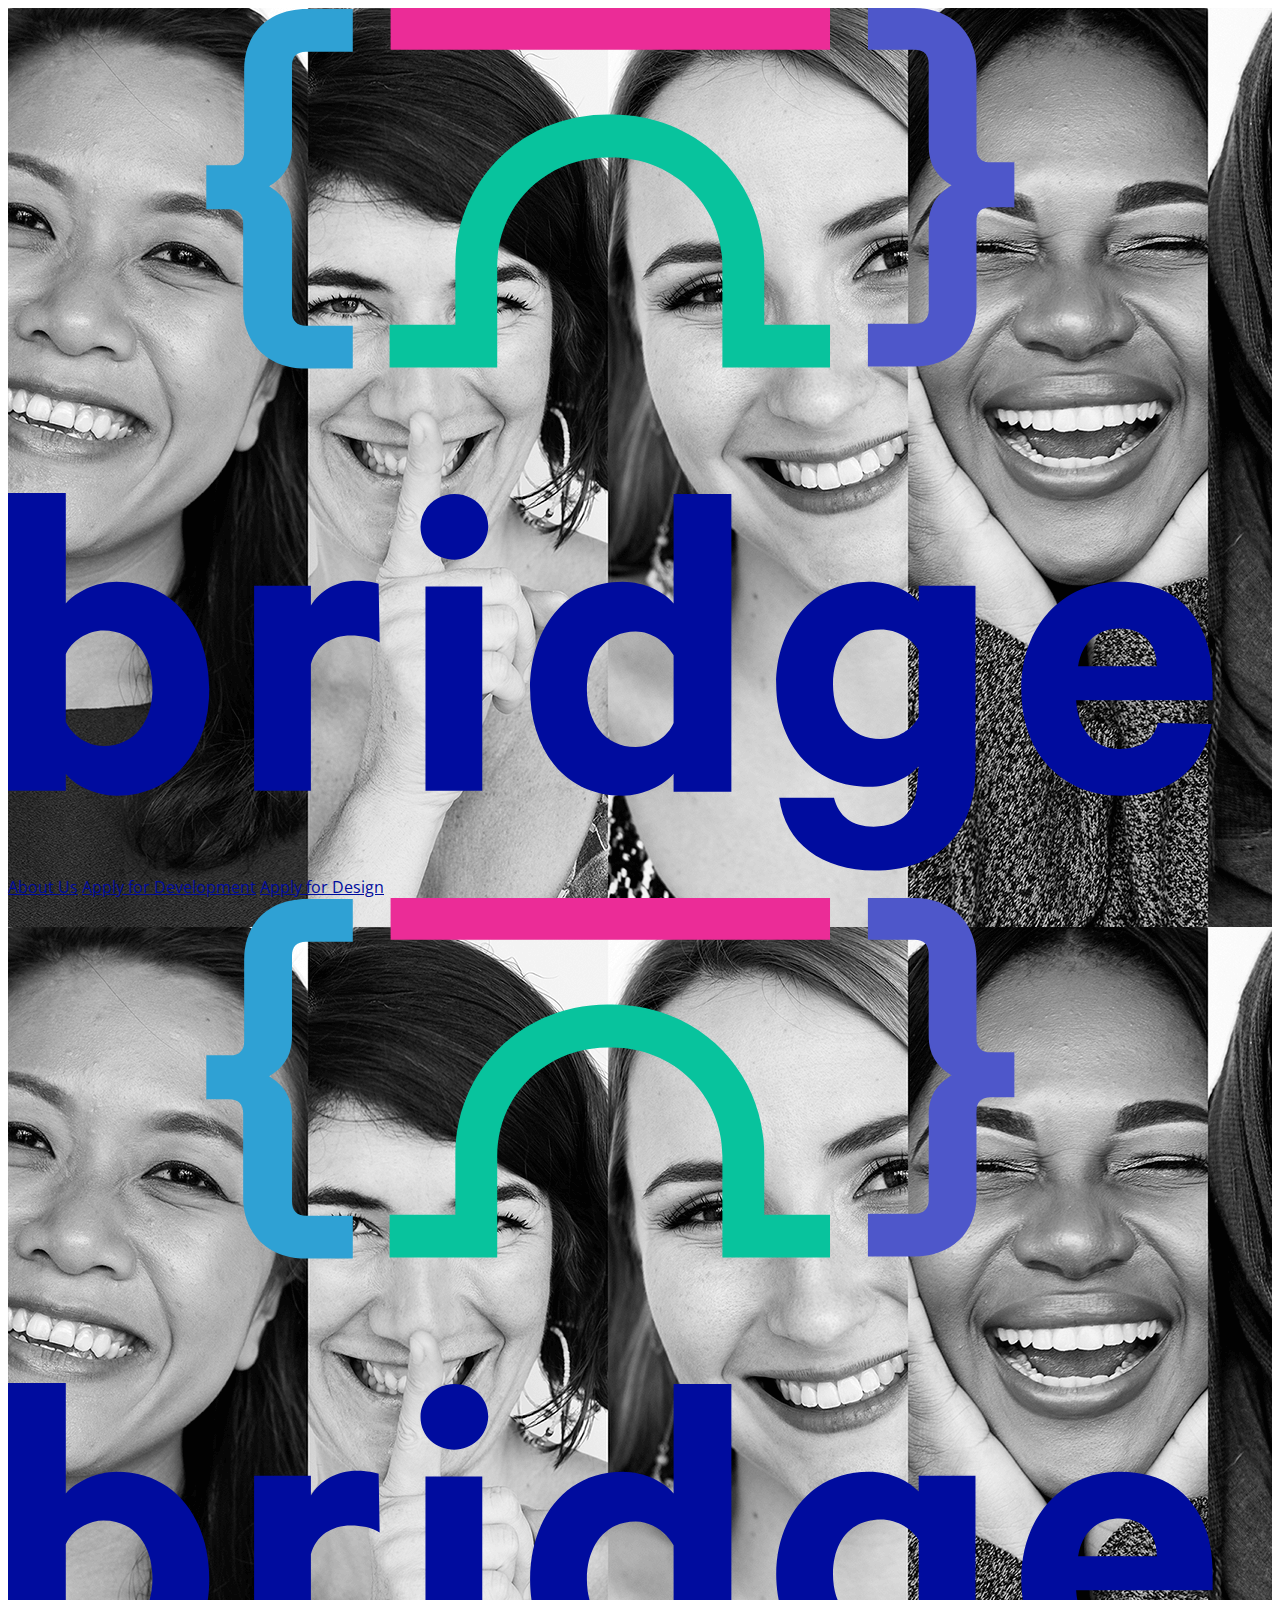
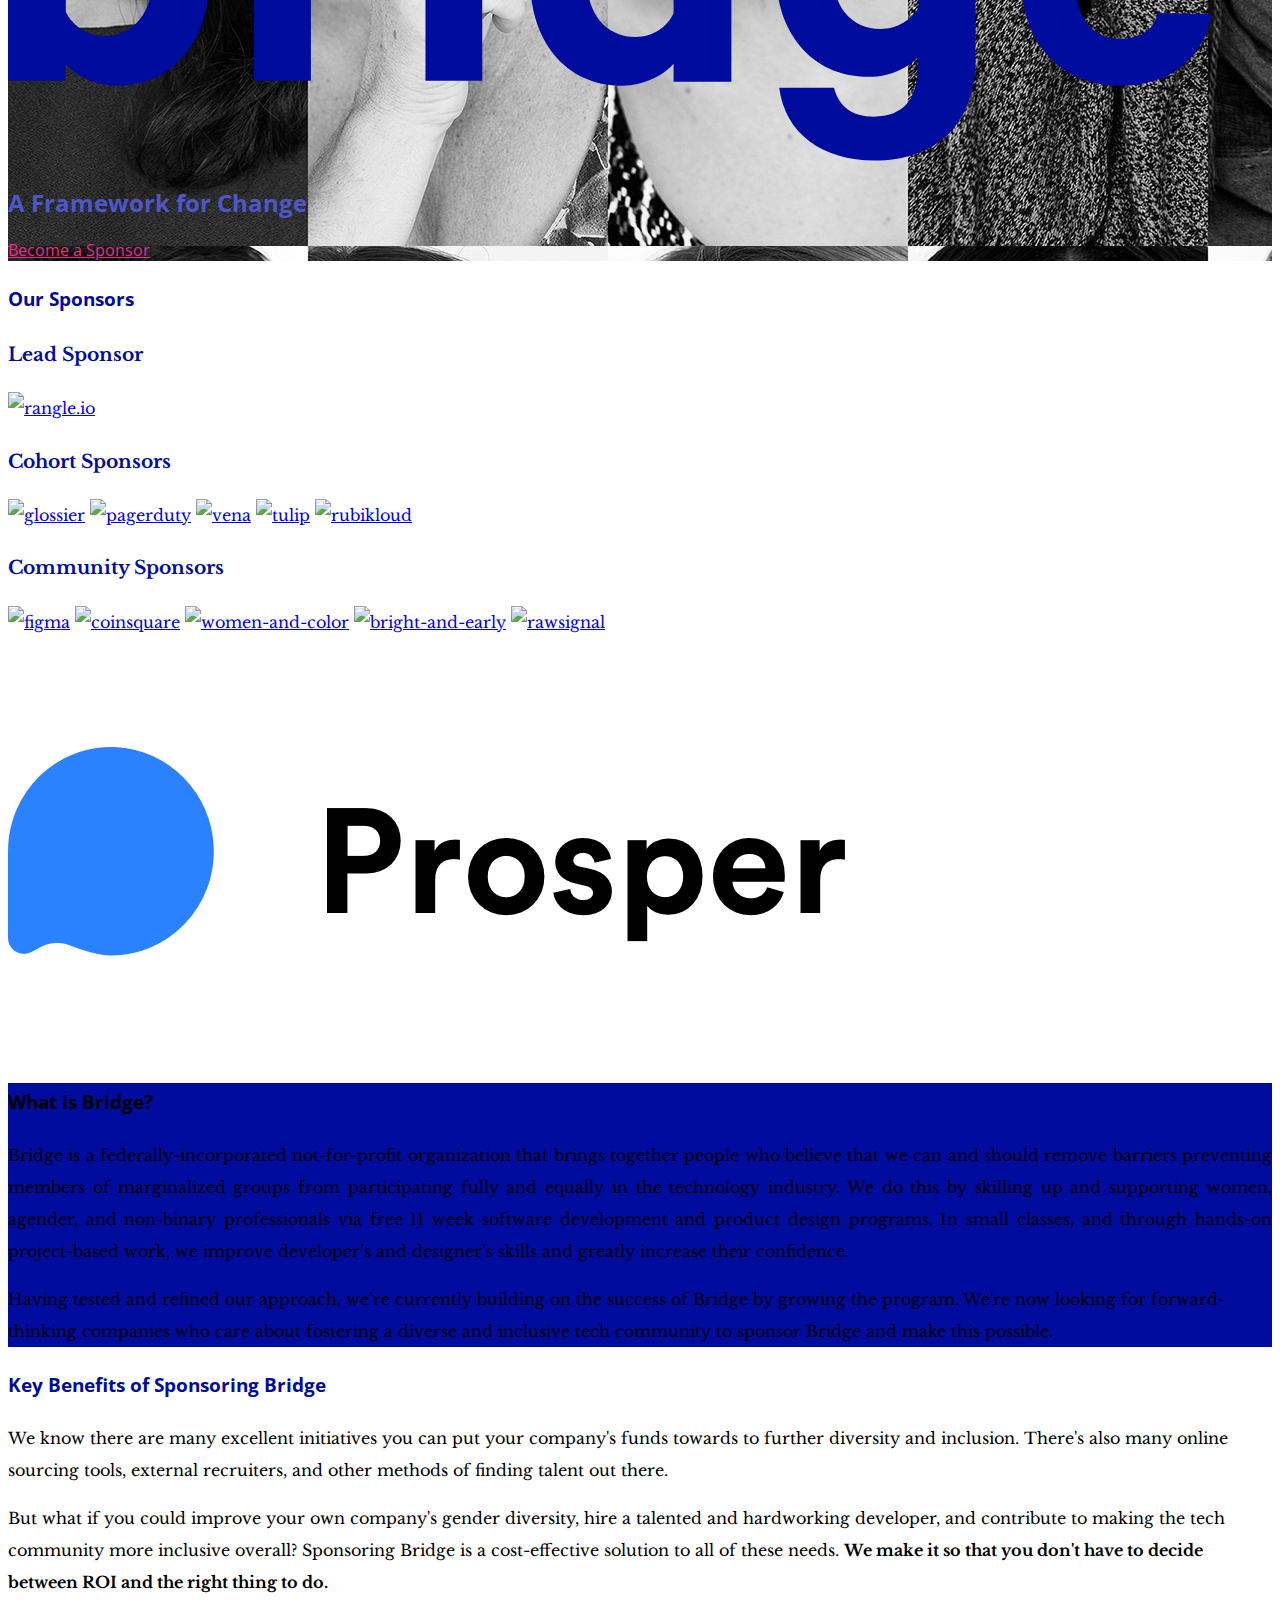
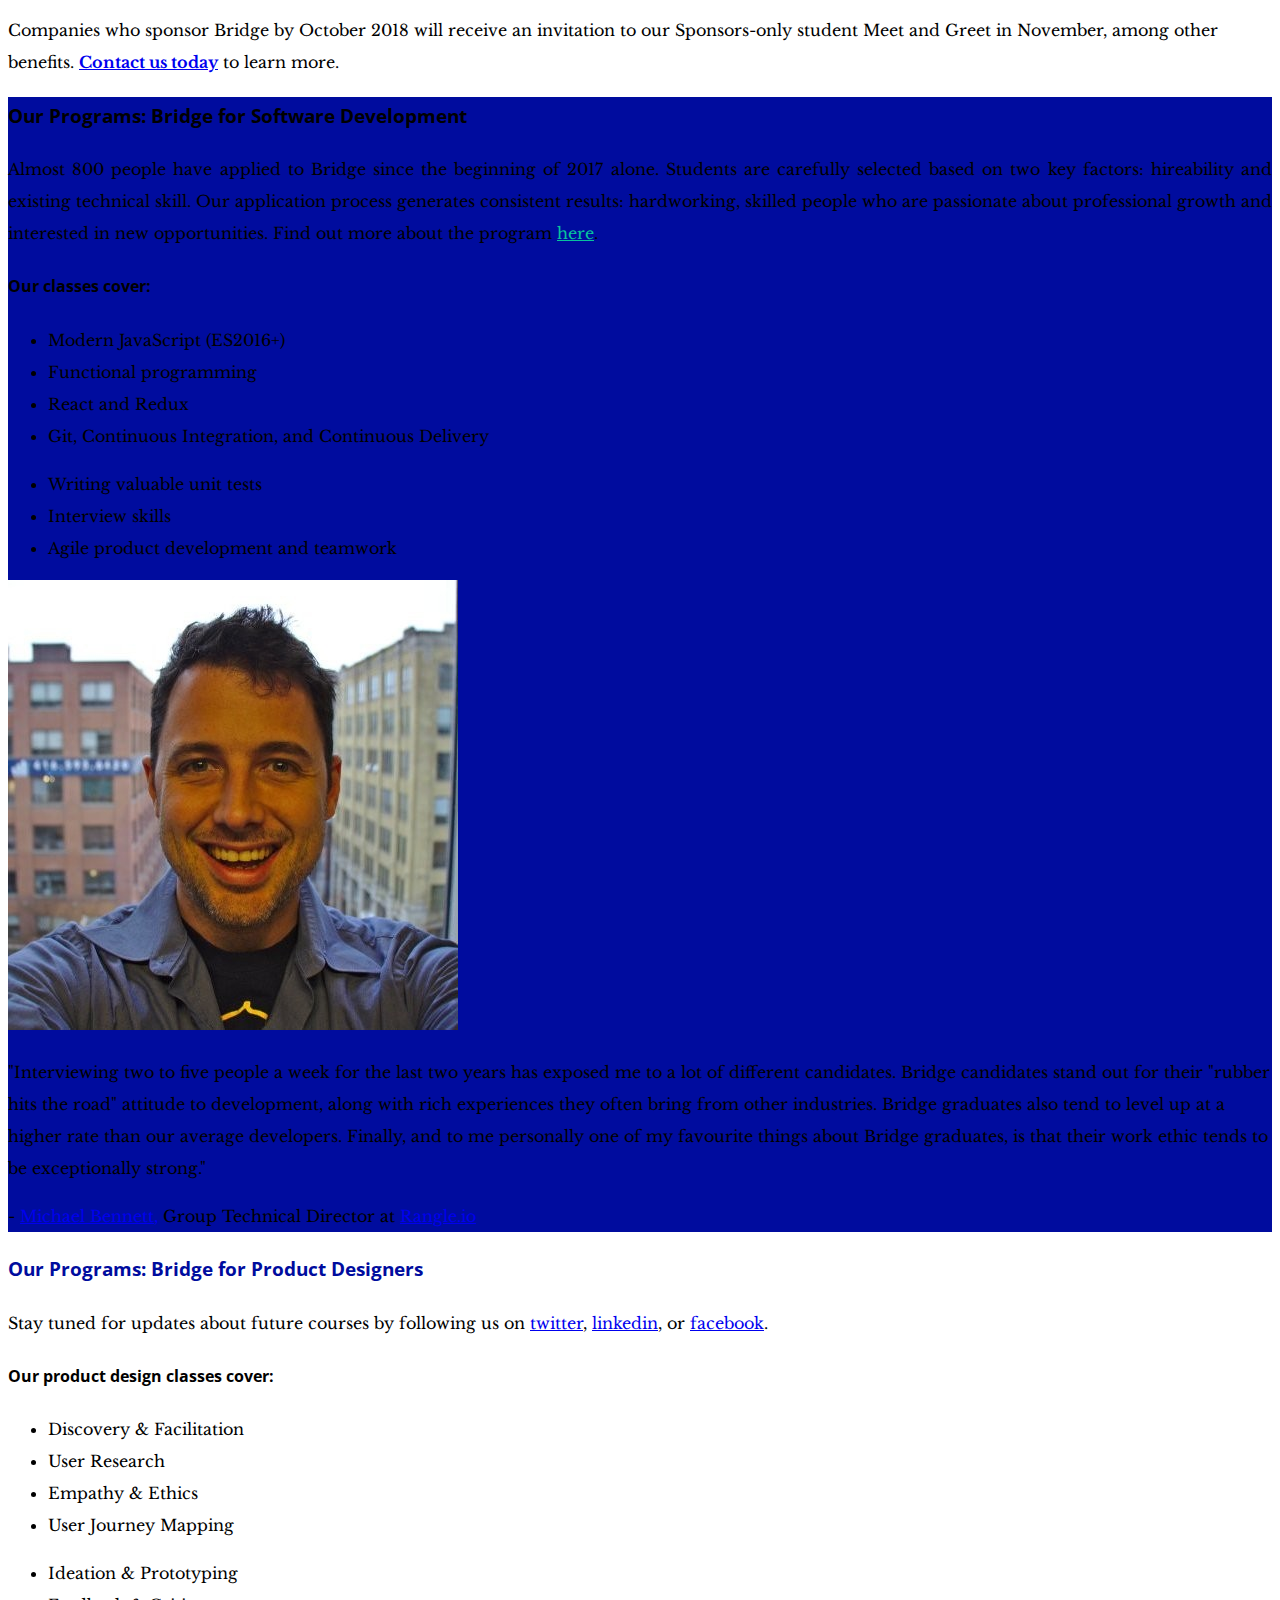
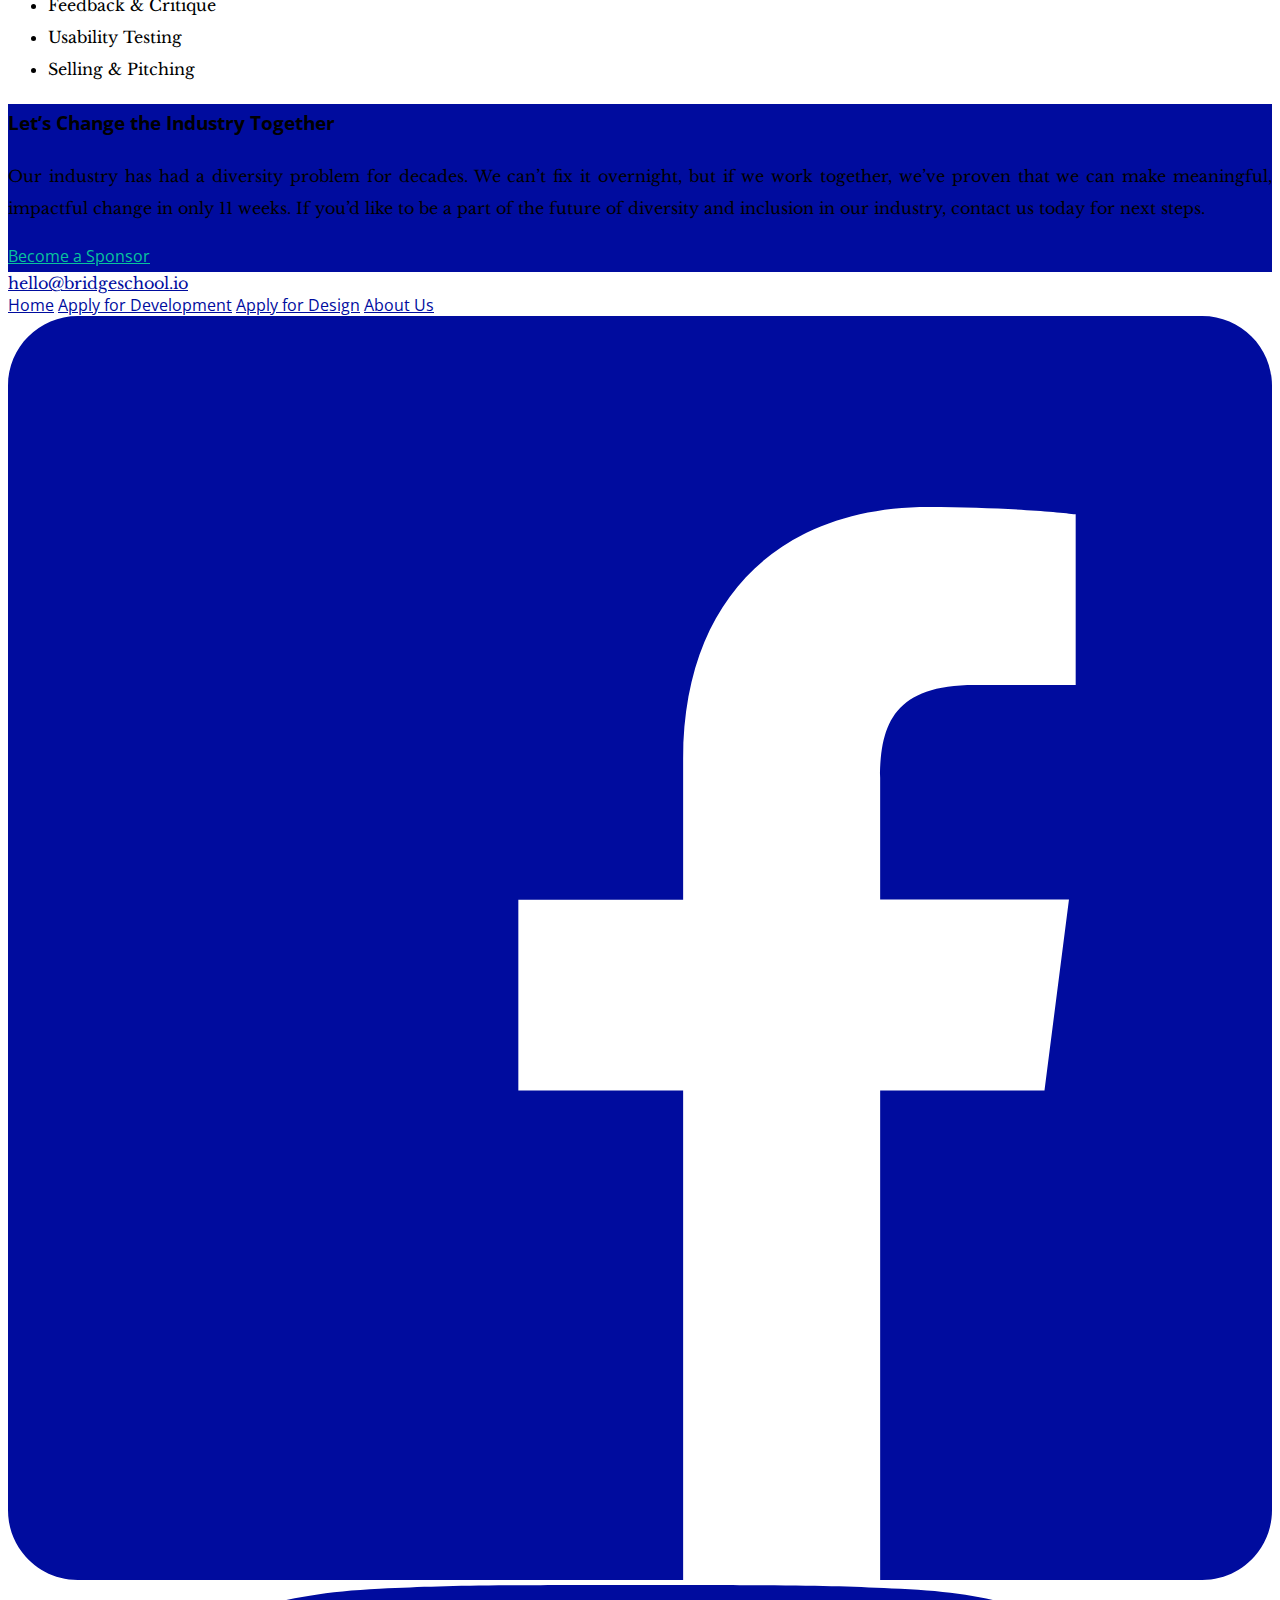
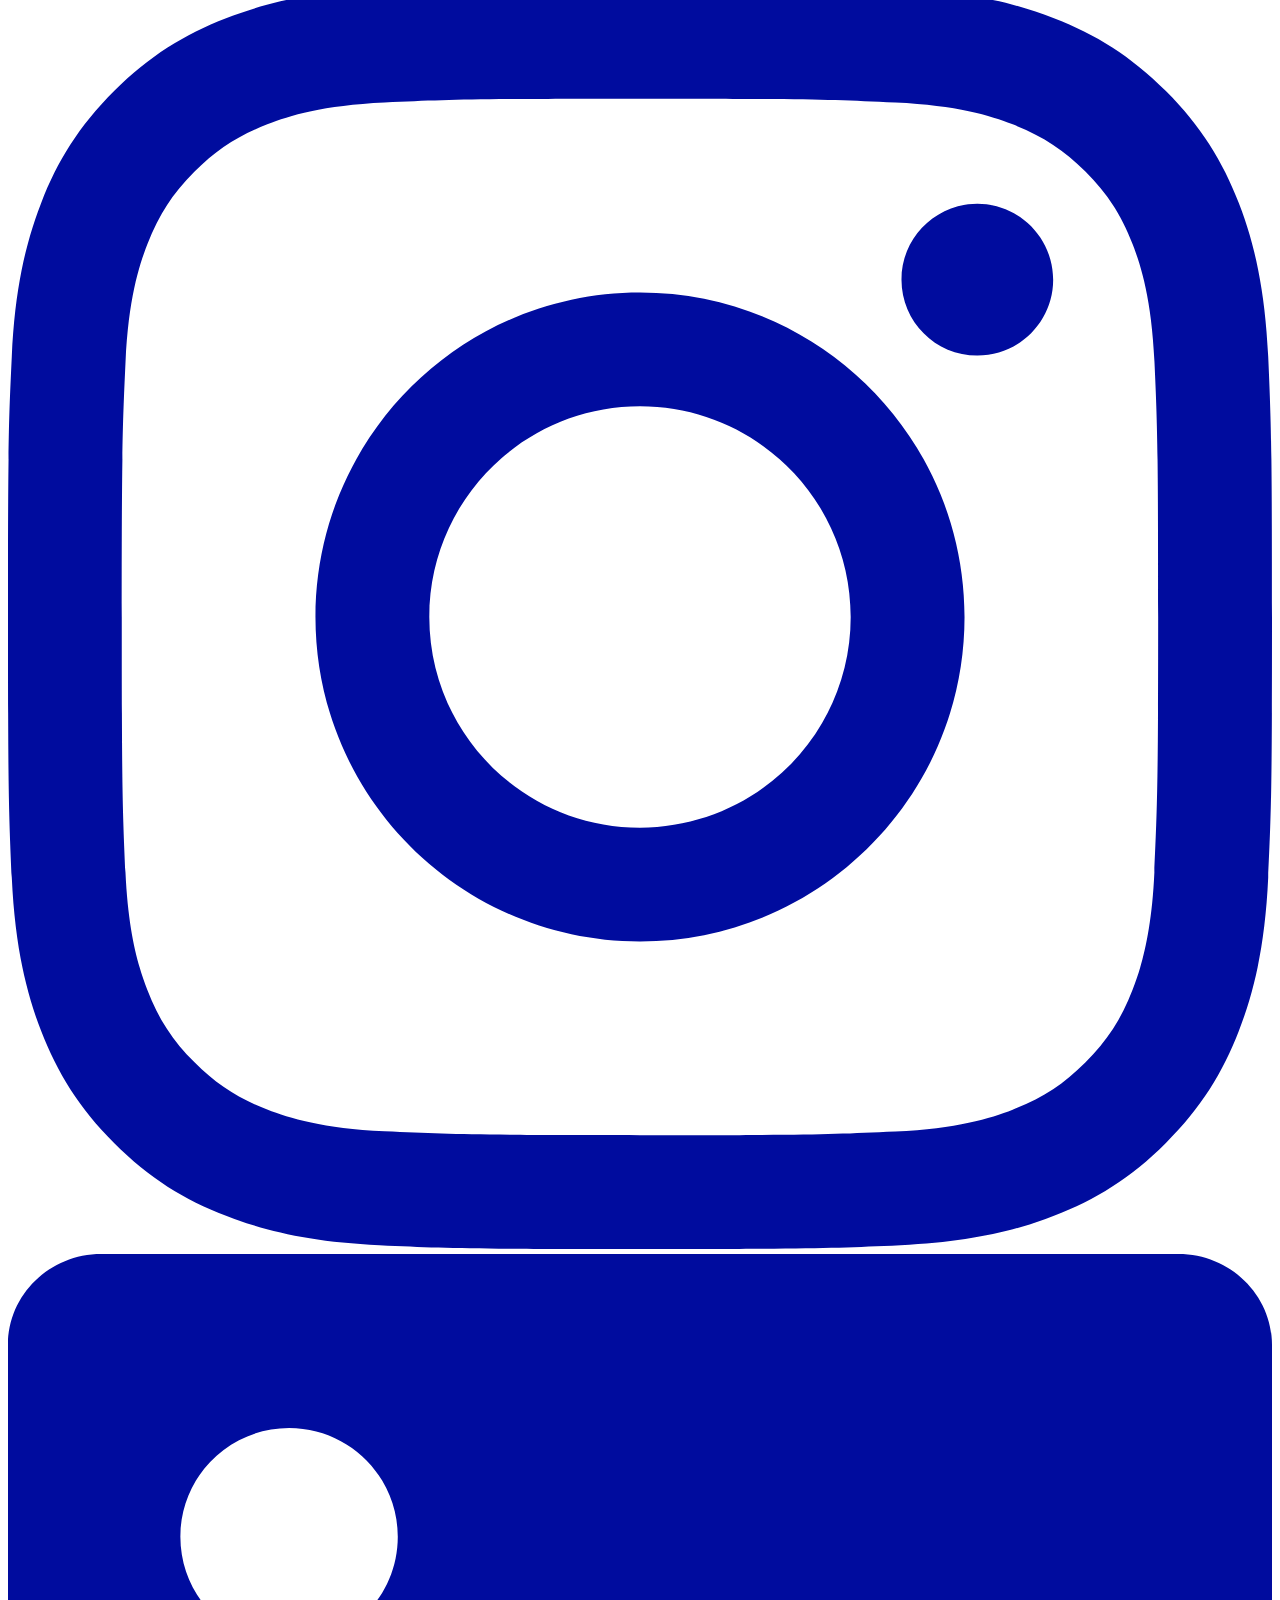
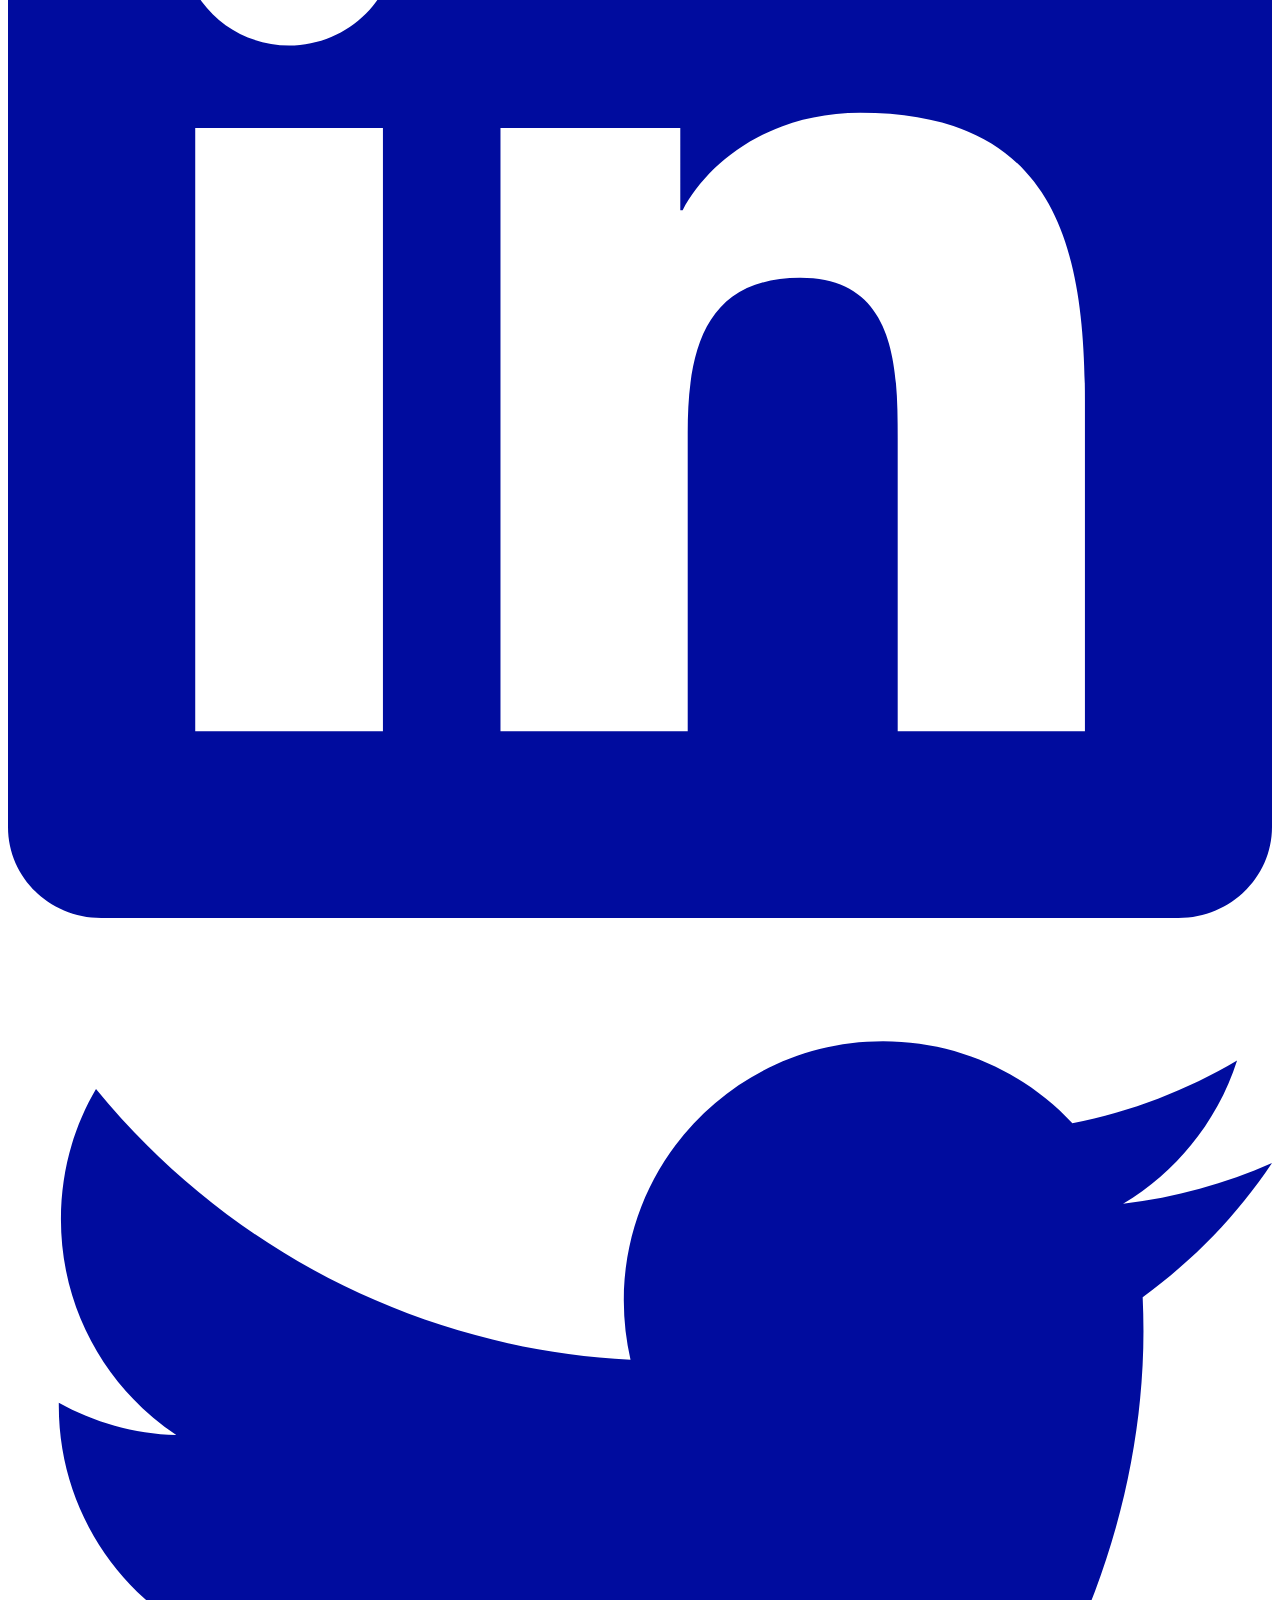
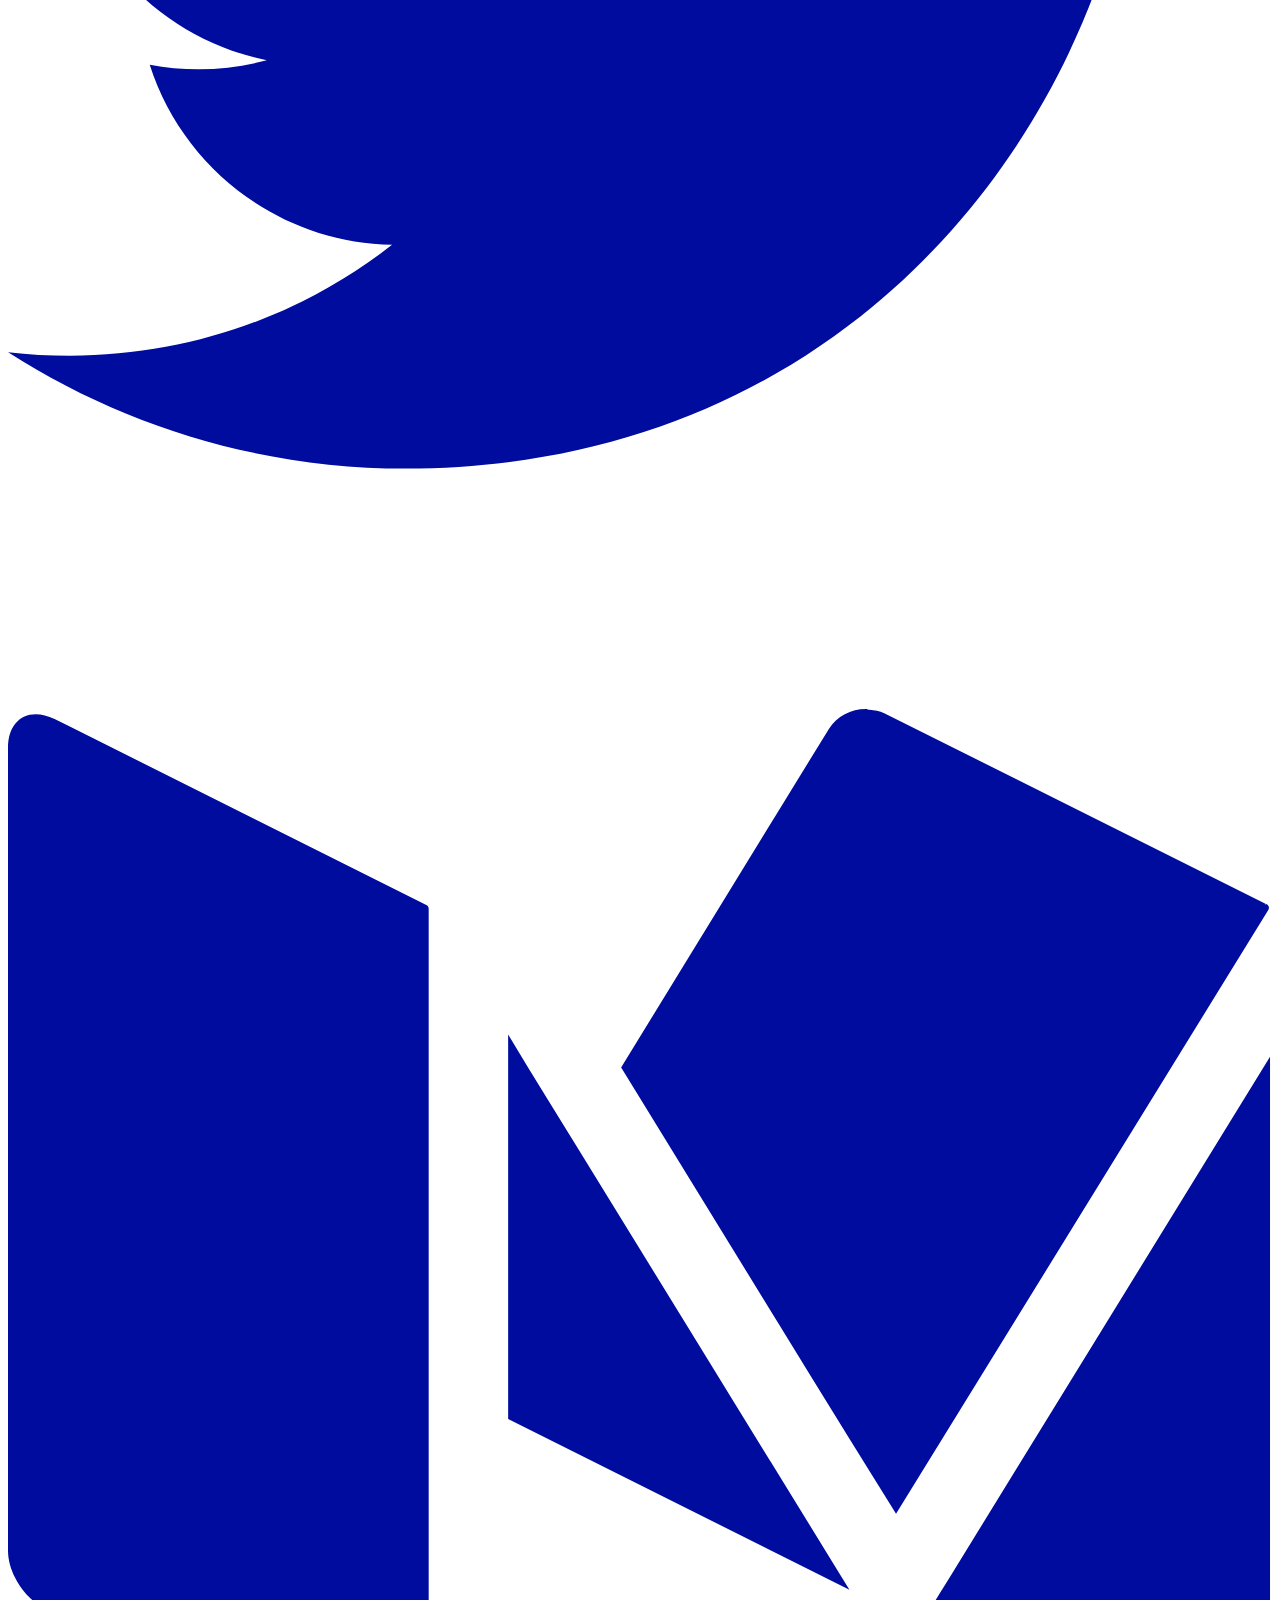
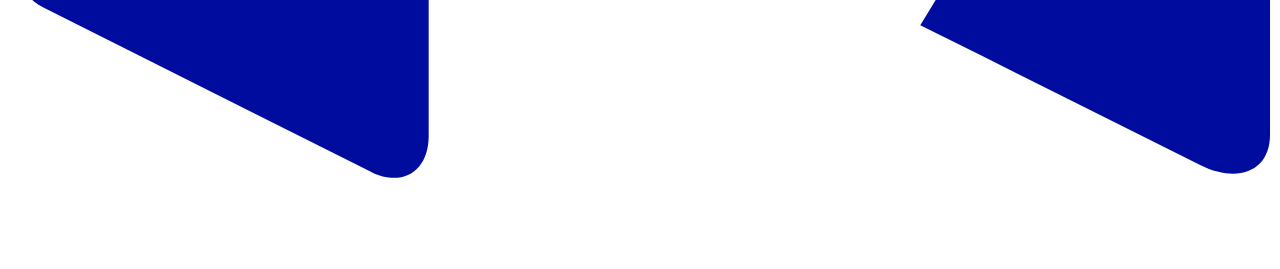
==== src/index.html @ c3f432a5 "rm league" ====
<!DOCTYPE html>
<html class="w-100 h-100">
  <head>
    <meta charset="UTF-8">
    <meta name="viewport" content="width=device-width, initial-scale=1">
    <meta charset="utf-8" />
    <title>Bridge</title>

    <!-- Google Tag Manager -->
    <script>(function(w,d,s,l,i){w[l]=w[l]||[];w[l].push({'gtm.start':
    new Date().getTime(),event:'gtm.js'});var f=d.getElementsByTagName(s)[0],
    j=d.createElement(s),dl=l!='dataLayer'?'&l='+l:'';j.async=true;j.src=
    'https://www.googletagmanager.com/gtm.js?id='+i+dl;f.parentNode.insertBefore(j,f);
    })(window,document,'script','dataLayer','GTM-KMWFQDV');</script>
    <!-- End Google Tag Manager -->

    <link rel="stylesheet" href="https://unpkg.com/tachyons@4.7.0/css/tachyons.min.css"/>
    <link rel="stylesheet" href="./styles.css" />
    <link href="https://fonts.googleapis.com/css?family=Libre+Baskerville:400,400i|Open+Sans:400,700" rel="stylesheet">

    <!-- Universal Google Analytics -->
    <script>
    (function(i, s, o, g, r, a, m) {
  i["GoogleAnalyticsObject"] = r;
  (i[r] =
    i[r] ||
    function() {
      (i[r].q = i[r].q || []).push(arguments);
    }),
    (i[r].l = 1 * new Date());
  (a = s.createElement(o)), (m = s.getElementsByTagName(o)[0]);
  a.async = 1;
  a.src = g;
  m.parentNode.insertBefore(a, m);
})(
  window,
  document,
  "script",
  "https://www.google-analytics.com/analytics.js",
  "ga"
);

ga("create", "UA-104946785-1", "auto");
ga("send", "pageview");
</script>
    <!-- End Universal Google Analytics -->
  </head>

  <body class="w-100 flex flex-column justify-around content-center open-sans">
  <!-- Google Tag Manager (noscript) -->
  <noscript><iframe src="https://www.googletagmanager.com/ns.html?id=GTM-KMWFQDV"
                    height="0" width="0" style="display:none;visibility:hidden"></iframe></noscript>
  <!-- End Google Tag Manager (noscript) -->
    <header class="cover bg-left bg-center-l cover-header" style="background-image: url(./assets/bridge-ladies.png)">
      <div class="bg-white-90 pb4 pb5-m pb5-l">
        <div class="sans-serif bg-white-70 bb b--black-10">
        <nav class="flex items-center justify-between w-100 mw8 center">
          <div class="v-mid pa3">
            <a href="#" class="dib w3 h2 pa1">
              <img src="./assets/bridge-logo.svg" />
            </a>
          </div>
          <div class="flex flex-column flex-row-ns items-center v-mid tr pa3">
            <a class="f6 fw4 blue hover-pink no-underline dib pv2 ph3 mb2 mb0-ns" href="/about-us">About Us</a>
            <a class="f6 fw4 blue hover-pink no-underline ml2 pv2 ph3 ba bw1 mb2 mb0-ns" href="/apply-dev" >Apply for Development</a>
            <a class="f6 fw4 blue hover-pink no-underline ml2 pv2 ph3 ba bw1 mb2 mb0-ns" href="/apply-design" >Apply for Design</a>
          </div>
        </nav>
      </div>
      <div class="tc-l mt4 ph3 flex flex-column items-center">
        <div class="pv3 display flex justify-center">
          <a href="#" class="dib w-40">
            <img src="./assets/bridge-logo.svg" />
          </a>
        </div>
        <h2 class="f3 fw7 mt3 mb5 purple">A Framework for Change</h2>
        <div class="flex flex-row-ns flex-column w-50 justify-around">
          <!-- <a id="partner-cta-top" class="w-40-ns f4-ns f5 no-underline grow v-mid bg-white pink ph4 pv3 mb3 ba bw1" href="/apply-dev">Apply Now</a> -->
          <a id="partner-cta-top" class="f4-ns f5 no-underline grow v-mid bg-white pink ph4 pv3 mb3 ba bw1" href="mailto:hello@bridgeschool.io">Become a Sponsor</a>
        </div>
      </div>
  </header>
  <section>
    <div class="libre-baskerville lh-2 bg-near-white f5 center bt b--black-10 pv3 ph4 ph5-m ph6-l items-center flex flex-column justify-center">
      <h3 class="p3 open-sans lh-title f2 mt0 mb2 blue tc mt4">Our Sponsors</h3>
      <div class="tc center bg-green w3 pt1 mt3 mb3"></div>
      <h3 class="p3 libre-baskerville lh-title f3 mt0 mb4 blue tc mt4">Lead Sponsor</h3>
      <div class="flex items-center">
        <a href="https://rangle.io" target="_blank"><img class="w-logo-ns w4 pa2 mb2" src="./assets/Rangleio-logo.png" alt="rangle.io"></a>
      </div>
      <h3 class="p3 libre-baskerville lh-title f3 mt0 mb4 blue tc mt4">Cohort Sponsors</h3>
      <div class="flex flex-column flex-row-ns items-center w-100 justify-between">
        <a href="https://www.glossier.com/" target="_blank"><img class="w4 pa2 mb2" src="./assets/glossier-logo.svg" alt="glossier"></a>
        <a href="https://www.pagerduty.com/" target="_blank"><img class="w-logo-ns w4 pa2 mb2" src="./assets/logo-pagerduty.svg" alt="pagerduty"></a>
        <a href="https://venasolutions.com/" target="_blank"><img class="w4 pa2 mb2" src="./assets/vena-logo.png" alt="vena"></a>
        <a href="https://tulip.com/" target="_blank"><img class="w4 pa2 mb2" src="./assets/tulip-logo.svg" alt="tulip"></a>
        <a href="https://rubikloud.com/" target="_blank"><img class="w4 pa2 mb2" src="./assets/rubikloud-logo.png" alt="rubikloud"></a>
        <!--<a href="https://okta.com/" target="_blank"><img class="w4 pa2 mb2" src="./assets/okta-logo.png" alt="okta"></a>-->


      </div>
      <h3 class="p3 libre-baskerville lh-title f3 mt0 mb4 blue tc mt4">Community Sponsors</h3>
      <div class="flex items-center flex-column flex-row-ns w-100 justify-between">
        <a href="https://www.figma.com/" target="_blank"><img class="w3-ns w2 pa2 mb2" src="./assets/figma-logo.svg" alt="figma"></a>
        <a href="https://coinsquare.com/" target="_blank"><img class="w-logo-ns w4 pa2 mb2" src="./assets/coinsquare-logo.png" alt="coinsquare"></a>
        <a href="https://www.womenandcolor.com/" target="_blank"><img class="w-logo-ns w4 pa2 mb2" src="./assets/women-and-color-logo.svg" alt="women-and-color"></a>
        <a href="http://www.brightandearly.ca/" target="_blank"><img class="w4-ns w3 pa2 mb2" src="./assets/bright-and-early-logo.png" alt="bright-and-early"></a>
        <a href="https://www.rawsignal.ca/" target="_blank"><img class="w4 pa2 mb2" src="./assets/rawsignal-logo.png" alt="rawsignal"></a>
        <a href="https://www.helloprosper.com" target="_blank"><img class="w4 pa2 mb2" src="./assets/prosper-logo.png" alt="prosper"></a>

      </div>
    </div>
  </section>
  <section>
    <div class="libre-baskerville f5 center lh-2 bg-blue white bt b--black-10 pv6 ph4 ph5-m ph7-l items-center flex flex-column justify-center">
      <h3 class="open-sans lh-title f2 mt0 mb2 tc">What is Bridge?</h3>
      <div class="tc center bg-green w3 pt1 mt3 mb3"></div>
      <p class="tj">Bridge is a federally-incorporated not-for-profit organization that brings together people who believe that we can and should remove barriers preventing members of marginalized groups from participating fully and equally in the technology industry. We do this by skilling up and supporting women, agender, and non-binary professionals via free 11 week software development and product design programs. In small classes, and through hands-on project-based work, we improve developer’s and designer’s skills and greatly increase their confidence. </p>
      <p>Having tested and refined our approach, we’re currently building on the success of Bridge by growing the program. We're now looking for forward-thinking companies who care about fostering a diverse and inclusive tech community to sponsor Bridge and make this possible.</p>
    </div>

    <div class="libre-baskerville lh-2 bg-near-white f5 center bt b--black-10 pv6 ph4 ph5-m ph7-l items-center flex flex-column justify-center">
      <h3 class="open-sans blue lh-title f2 mt0 mb2 tc">Key Benefits of Sponsoring Bridge</h3>
      <div class="tc center bg-green lh-2 w3 pt1 mt3 mb3"></div>
      <p>We know there are many excellent initiatives you can put your company's funds towards to further diversity and inclusion. There's also many online sourcing tools, external recruiters, and other methods of finding talent out there. </p>
      <p>But what if you could improve your own company's gender diversity, hire a talented and hardworking developer, and contribute to making the tech community more inclusive overall? Sponsoring Bridge is a cost-effective solution to all of these needs. <strong>We make it so that you don't have to decide between ROI and the right thing to do.</strong></p>
      <p>Companies who sponsor Bridge by October 2018 will receive an invitation to our Sponsors-only student Meet and Greet in November, among other benefits. <strong><a class="black" href="mailto:hello@bridgeschool.io">Contact us today<a/></strong> to learn more.</p>
    </div>
    <div class="libre-baskerville f5 center lh-2 bg-blue white pv6 ph2 ph3-m ph7-l items-center flex flex-column justify-center">
      <h3 class="p3 open-sans white lh-title f2 mt0 mb2 tc">Our Programs: Bridge for Software Development</h3>
      <div class="tc center bg-green w3 pt1 mt3 mb3"></div>
      <p class="w-100 tj ph2">Almost 800 people have applied to Bridge since the beginning of 2017 alone. Students are carefully selected based on two key factors: hireability  and existing technical skill. Our application process generates consistent results: hardworking, skilled people who are passionate about professional growth and interested in new opportunities. Find out more about the program <a class="no-underline green hover-pink" target="_blank" href="/apply-dev">here</a>.</p>
      <h4 class="p4 open-sans f3 mb3">Our classes cover:</h4>
      <div class="flex flex-column-m w-100">
        <ul class="w-60 mv0">
          <li>Modern JavaScript (ES2016+)</li>
          <li>Functional programming</li>
          <li>React and Redux</li>
          <li>Git, Continuous Integration, and Continuous Delivery</li>
        </ul>
        <ul class="w-40 mv0">
          <li>Writing valuable unit tests</li>
          <li>Interview skills</li>
          <li>Agile product development and teamwork</li>
        </ul>
      </div>
      <img class="w4 pa2 mt5 mb2 br-100 ba bw1 b--green" src="./assets/michael-bennett.jpeg" alt="varun vachhar, technical director">
      <p class="f4 i tc center white">"Interviewing two to five people a week for the last two years has exposed me to a lot of different candidates. Bridge candidates stand out for their "rubber hits the road" attitude to development, along with rich experiences they often bring from other industries. Bridge graduates also tend to level up at a higher rate than our average developers. Finally, and to me personally one of my favourite things about Bridge graduates, is that their work ethic tends to be exceptionally strong."</p>
      <p class="white">- <a class="no-underline white hover-pink" target="_blank" href="https://twitter.com/Bennett000">Michael Bennett,</a> Group Technical Director at <a class="no-underline white hover-pink" target="_blank" href="https://rangle.io">Rangle.io</a></p>

    </div>
    <div class="libre-baskerville f5 center pv6 lh-2 bg-near-white pv3 ph4 ph5-m ph7-l items-center flex flex-column justify-center">
      <h3 class="p3 open-sans blue lh-title f2 mt0 mb2 tc">Our Programs: Bridge for Product Designers</h3>
      <div class="tc center bg-green w3 pt1 mt3 mb3"></div>
      <p class="tj">
       Stay tuned for updates about future courses by following us on <a class="hover-pink" target="_blank" href="https://twitter.com/itsbridgeschool">twitter</a>, <a class="hover-pink" target="_blank" href="https://www.linkedin.com/school/bridgeschool/">linkedin</a>, or <a class="hover-pink" target="_blank" href="https://www.facebook.com/itsbridgeschool">facebook</a>.
      </p>
      <h4 class="p4 open-sans f3 mb3">Our product design classes cover:</h4>
      <div class="flex flex-column-m w-100">
        <ul class="w-60 mv0">
          <li>Discovery & Facilitation</li>
          <li>User Research</li>
          <li>Empathy & Ethics</li>
          <li>User Journey Mapping</li>
        </ul>
        <ul class="w-40 mv0">
          <li>Ideation & Prototyping</li>
          <li>Feedback & Critique</li>
          <li>Usability Testing</li>
          <li>Selling & Pitching</li>
        </ul>
      </div>
    </div>
    <div class="libre-baskerville f5 center lh-2 bg-blue white bt b--black-10 pv6 ph4 ph5-m ph7-l items-center flex flex-column justify-center">
      <h3 class="p3 open-sans lh-title f2 mt0 mb2 tc">Let’s Change the Industry Together</h3>
      <div class="tc center bg-green w3 pt1 mt3 mb3"></div>
      <p class="tj">Our industry has had a diversity problem for decades. We can’t fix it overnight, but if we work together, we’ve proven that we can make meaningful, impactful change in only 11 weeks. If you’d like to be a part of the future of diversity and inclusion in our industry, contact us today for next steps.</p>
      <a id="partner-cta-bottom" class="f4 open-sans no-underline grow dib v-mid green ph4 pv2 mt4 ba bw1" href="mailto:hello@bridgeschool.io">Become a Sponsor</a>
    </div>
  </section>


  <footer class="ph3 ph4-ns pt5 pb3 bt b--black-10 black-70">
      <a id="mail-footer" href="mailto:hello@bridgeschool.io" class="link b f3 f2-ns lh-solid blue hover-light-blue libre-baskerville i">hello@bridgeschool.io</a>
      <div class="mt5 mb3">
        <a href="/" title="home" class="f6 dib pr2 blue hover-pink no-underline">Home</a>
        <a href="/apply-dev" title="apply-dev" class="f6 dib ph2 blue hover-pink no-underline">Apply for Development</a>
        <a href="/apply-design" title="apply-dev" class="f6 dib ph2 blue hover-pink no-underline">Apply for Design</a>
        <a href="/about-us" title="about us" class="f6 dib ph2 blue hover-pink no-underline">About Us</a>
      </div>
      <div class="pv3">
        <a id="facebook-footer" target="_blank" class="link blue hover-light-blue dib h2 w2 mr3" href="https://www.facebook.com/itsbridgeschool/" title="Facebook">
          <svg fill="currentColor" xmlns="http://www.w3.org/2000/svg" viewBox="0 0 16 16" fill-rule="evenodd" clip-rule="evenodd" stroke-linejoin="round" stroke-miterlimit="1.414"><path d="M15.117 0H.883C.395 0 0 .395 0 .883v14.234c0 .488.395.883.883.883h7.663V9.804H6.46V7.39h2.086V5.607c0-2.066 1.262-3.19 3.106-3.19.883 0 1.642.064 1.863.094v2.16h-1.28c-1 0-1.195.476-1.195 1.176v1.54h2.39l-.31 2.416h-2.08V16h4.077c.488 0 .883-.395.883-.883V.883C16 .395 15.605 0 15.117 0" fill-rule="nonzero"/></svg>
        </a>
        <a id="instagram-footer" target="_blank" class="link blue hover-light-blue dib h2 w2 mr3" href="https://www.instagram.com/itsbridgeschool/" title="Instagram">
          <svg fill="currentColor" xmlns="http://www.w3.org/2000/svg" viewBox="0 0 16 16" fill-rule="evenodd" clip-rule="evenodd" stroke-linejoin="round" stroke-miterlimit="1.414"><path d="M8 0C5.827 0 5.555.01 4.702.048 3.85.088 3.27.222 2.76.42c-.526.204-.973.478-1.417.923-.445.444-.72.89-.923 1.417-.198.51-.333 1.09-.372 1.942C.008 5.555 0 5.827 0 8s.01 2.445.048 3.298c.04.852.174 1.433.372 1.942.204.526.478.973.923 1.417.444.445.89.72 1.417.923.51.198 1.09.333 1.942.372.853.04 1.125.048 3.298.048s2.445-.01 3.298-.048c.852-.04 1.433-.174 1.942-.372.526-.204.973-.478 1.417-.923.445-.444.72-.89.923-1.417.198-.51.333-1.09.372-1.942.04-.853.048-1.125.048-3.298s-.01-2.445-.048-3.298c-.04-.852-.174-1.433-.372-1.942-.204-.526-.478-.973-.923-1.417-.444-.445-.89-.72-1.417-.923-.51-.198-1.09-.333-1.942-.372C10.445.008 10.173 0 8 0zm0 1.44c2.136 0 2.39.01 3.233.048.78.036 1.203.166 1.485.276.374.145.64.318.92.598.28.28.453.546.598.92.11.282.24.705.276 1.485.038.844.047 1.097.047 3.233s-.01 2.39-.048 3.233c-.036.78-.166 1.203-.276 1.485-.145.374-.318.64-.598.92-.28.28-.546.453-.92.598-.282.11-.705.24-1.485.276-.844.038-1.097.047-3.233.047s-2.39-.01-3.233-.048c-.78-.036-1.203-.166-1.485-.276-.374-.145-.64-.318-.92-.598-.28-.28-.453-.546-.598-.92-.11-.282-.24-.705-.276-1.485C1.45 10.39 1.44 10.136 1.44 8s.01-2.39.048-3.233c.036-.78.166-1.203.276-1.485.145-.374.318-.64.598-.92.28-.28.546-.453.92-.598.282-.11.705-.24 1.485-.276C5.61 1.45 5.864 1.44 8 1.44zm0 2.452c-2.27 0-4.108 1.84-4.108 4.108 0 2.27 1.84 4.108 4.108 4.108 2.27 0 4.108-1.84 4.108-4.108 0-2.27-1.84-4.108-4.108-4.108zm0 6.775c-1.473 0-2.667-1.194-2.667-2.667 0-1.473 1.194-2.667 2.667-2.667 1.473 0 2.667 1.194 2.667 2.667 0 1.473-1.194 2.667-2.667 2.667zm5.23-6.937c0 .53-.43.96-.96.96s-.96-.43-.96-.96.43-.96.96-.96.96.43.96.96z"/></svg>
        </a>
        <a id="linkedin-footer" target="_blank" class="link blue hover-light-blue dib h2 w2 mr3" href="https://www.linkedin.com/company/25031544/" title="LinkedIn">
          <svg fill="currentColor" xmlns="http://www.w3.org/2000/svg" viewBox="0 0 16 16" fill-rule="evenodd" clip-rule="evenodd" stroke-linejoin="round" stroke-miterlimit="1.414"><path d="M13.632 13.635h-2.37V9.922c0-.886-.018-2.025-1.234-2.025-1.235 0-1.424.964-1.424 1.96v3.778h-2.37V6H8.51V7.04h.03c.318-.6 1.092-1.233 2.247-1.233 2.4 0 2.845 1.58 2.845 3.637v4.188zM3.558 4.955c-.762 0-1.376-.617-1.376-1.377 0-.758.614-1.375 1.376-1.375.76 0 1.376.617 1.376 1.375 0 .76-.617 1.377-1.376 1.377zm1.188 8.68H2.37V6h2.376v7.635zM14.816 0H1.18C.528 0 0 .516 0 1.153v13.694C0 15.484.528 16 1.18 16h13.635c.652 0 1.185-.516 1.185-1.153V1.153C16 .516 15.467 0 14.815 0z" fill-rule="nonzero"/></svg>
        </a>
        <a id="twitter-footer" target="_blank" class="link blue hover-light-blue dib h2 w2 mr3" href="https://twitter.com/itsbridgeschool" title="Twitter">
          <svg fill="currentColor" xmlns="http://www.w3.org/2000/svg" viewBox="0 0 16 16" fill-rule="evenodd" clip-rule="evenodd" stroke-linejoin="round" stroke-miterlimit="1.414"><path d="M16 3.038c-.59.26-1.22.437-1.885.517.677-.407 1.198-1.05 1.443-1.816-.634.375-1.337.648-2.085.795-.598-.638-1.45-1.036-2.396-1.036-1.812 0-3.282 1.468-3.282 3.28 0 .258.03.51.085.75C5.152 5.39 2.733 4.084 1.114 2.1.83 2.583.67 3.147.67 3.75c0 1.14.58 2.143 1.46 2.732-.538-.017-1.045-.165-1.487-.41v.04c0 1.59 1.13 2.918 2.633 3.22-.276.074-.566.114-.865.114-.21 0-.416-.02-.617-.058.418 1.304 1.63 2.253 3.067 2.28-1.124.88-2.54 1.404-4.077 1.404-.265 0-.526-.015-.783-.045 1.453.93 3.178 1.474 5.032 1.474 6.038 0 9.34-5 9.34-9.338 0-.143-.004-.284-.01-.425.64-.463 1.198-1.04 1.638-1.7z" fill-rule="nonzero"/></svg>
        </a>
        <a id="medium-footer" target="_blank" class="link blue hover-light-blue dib h2 w2 mr3" href="https://medium.com/@itsbridgeschool" title="Medium">
          <svg fill="currentColor" xmlns="http://www.w3.org/2000/svg" viewBox="0 0 16 16" fill-rule="evenodd" clip-rule="evenodd" stroke-linejoin="round" stroke-miterlimit="1.414"><path d="M11.824 12.628l-.276.45.798.398 2.744 1.372c.15.076.294.11.418.11.278 0 .467-.177.467-.492V5.883l-4.15 6.745zm4.096-8.67c-.004-.003 0-.01-.003-.012l-4.825-2.412c-.06-.03-.123-.038-.187-.044-.016 0-.03-.01-.047-.01-.184 0-.368.092-.467.254l-.24.39-.5.814-1.89 3.08 1.89 3.076.5.813.5.812.59.95 4.71-7.64c.02-.03.01-.06-.02-.08zm-6.27 7.045L7.17 6.97l-.295-.477-.294-.477-.25-.416v4.867l3.32 1.663.5.25.5.25-.5-.813-.5-.813zM.737 1.68L.59 1.608c-.085-.042-.166-.062-.24-.062-.206 0-.35.16-.35.427v10.162c0 .272.2.594.442.716l4.145 2.08c.107.06.208.08.3.08.257 0 .438-.2.438-.53V4.01c0-.02-.012-.04-.03-.047L.738 1.68z"/></svg>
        </a>
      </div>
  </footer>
  </body>
</html>
---- src/styles.css ----
/* Tachyons overwrites for brand colours */

/* Blue */
.blue {
  color: #000c9e;
}
.bg-blue {
  background-color: #000c9e;
}
.b--blue {
  border-color: #000c9e;
}
.hover-blue:hover {
  color: #000c9e;
}
.hover-blue:focus {
  color: #000c9e;
}
.hover-bg-blue:hover {
  background-color: #000c9e;
}
.hover-bg-blue:focus {
  background-color: #000c9e;
}

/* Green */
.green {
  color: #08c39d;
}

.bg-green {
  background-color: #08c39d;
}

.b--green {
  border-color: #08c39d;
}

.hover-green:hover {
  color: #08c39d;
}

.hover-green:focus {
  color: #08c39d;
}

.hover-bg-green:hover {
  background-color: #08c39d;
}

.hover-bg-green:focus {
  background-color: #08c39d;
}

/* Light Blue */
.light-blue {
  color: #2fa1d4;
}
.bg-light-blue {
  background-color: #2fa1d4;
}
.b--light-blue {
  border-color: #2fa1d4;
}
.hover-light-blue:hover {
  color: #2fa1d4;
}
.hover-light-blue:focus {
  color: #2fa1d4;
}
.hover-bg-light-blue:hover {
  background-color: #2fa1d4;
}
.hover-bg-light-blue:focus {
  background-color: #2fa1d4;
}

/* Pink */
.pink {
  color: #eb2c88;
}
.bg-pink {
  background-color: #eb2c88;
}
.b--pink {
  border-color: #eb2c88;
}
.hover-pink:hover {
  color: #eb2c88;
}
.hover-pink:focus {
  color: #eb2c88;
}
.hover-bg-pink:hover {
  background-color: #eb2c88;
}
.hover-bg-pink:focus {
  background-color: #eb2c88;
}

/* Purple */
.purple {
  color: #4e57ca;
}
.bg-purple {
  background-color: #4e57ca;
}
.b--purple {
  border-color: #4e57ca;
}
.hover-purple:hover {
  color: #4e57ca;
}
.hover-purple:focus {
  color: #4e57ca;
}
.hover-bg-purple:hover {
  background-color: #4e57ca;
}
.hover-bg-purple:focus {
  background-color: #4e57ca;
}

/* Fonts */
.open-sans {
  font-family: "Open Sans", sans-serif;
}
.libre-baskerville {
  font-family: "Libre Baskerville", serif;
}

/* Addition to Widths Scales */
.w-logo {
  width: 14rem;
}
.w6 {
  width: 32rem;
}
.w7 {
  width: 48rem;
}
.w8 {
  width: 64rem;
}
.w9 {
  width: 96rem;
}

/* Tachyons augments */
.lh-2 {
  line-height: 2;
}

/* Text align */
.tj {
  text-align: justify;
}
/* Override for visability */
.link:visited {
  color: #08c39d;
}

/* ns enhancers */
@media screen and (min-width: 30em) {
  .w6-ns {
    width: 32rem;
  }
  .w7-ns {
    width: 48rem;
  }
  .w8-ns {
    width: 64rem;
  }
  .w9-ns {
    width: 96rem;
  }
  .tj-ns {
    text-align: justify;
  }
  .w-logo-ns {
    width: 14rem;
  }
}

/* m enhancers */
@media screen and (min-width: 30em) and (max-width: 60em) {
  .w6-m {
    width: 32rem;
  }
  .w7-m {
    width: 48rem;
  }
  .w8-m {
    width: 64rem;
  }
  .w9-m {
    width: 96rem;
  }
  .tj-m {
    text-align: justify;
  }
  .w-logo-m {
    width: 14rem;
  }
}

/* l enhancers */
@media screen and (min-width: 60em) {
  .w6-l {
    width: 32rem;
  }
  .w7-l {
    width: 48rem;
  }
  .w8-l {
    width: 64rem;
  }
  .w9-l {
    width: 96rem;
  }
  .tj-l {
    text-align: justify;
  }
  .w-logo-l {
    width: 14rem;
  }
}

@media only screen and (max-device-width: 620px) and (-webkit-min-device-pixel-ratio: 2) {
  .cover-header {
    background-image: none !important;
  }
}
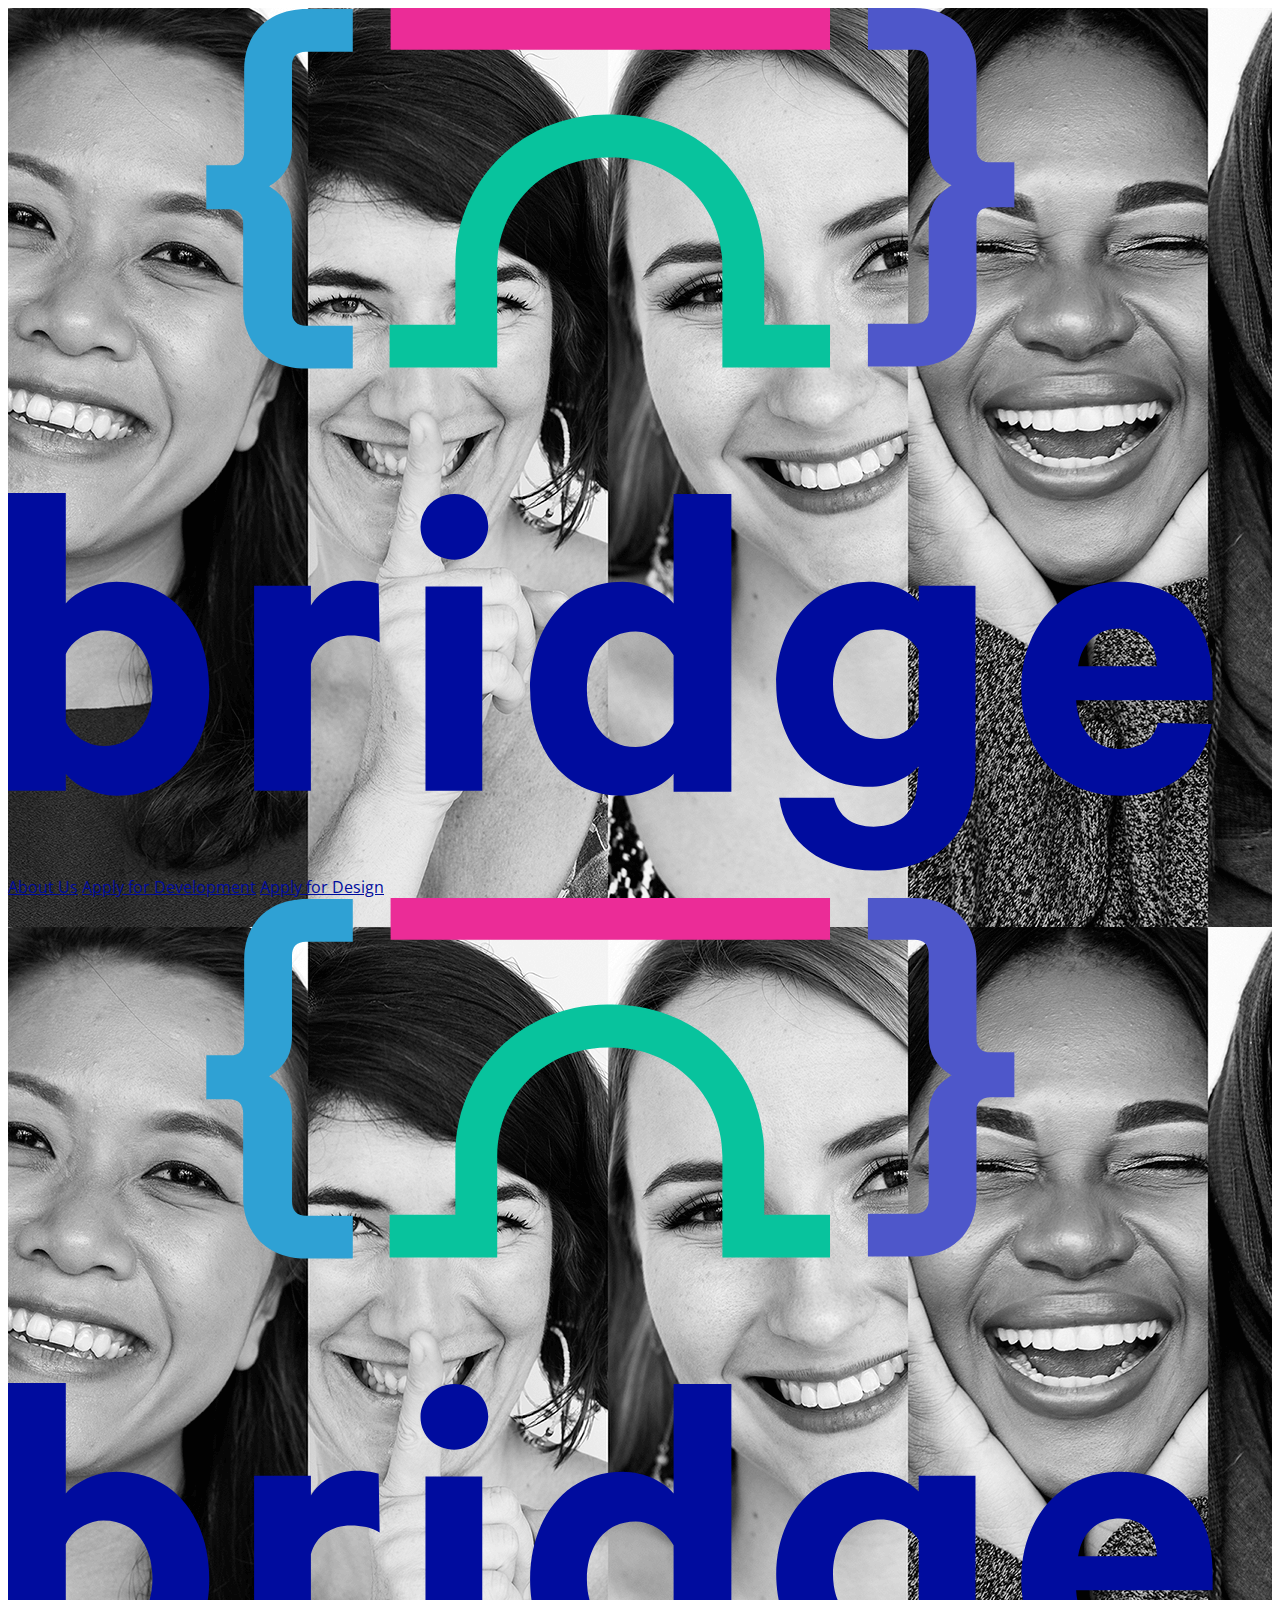
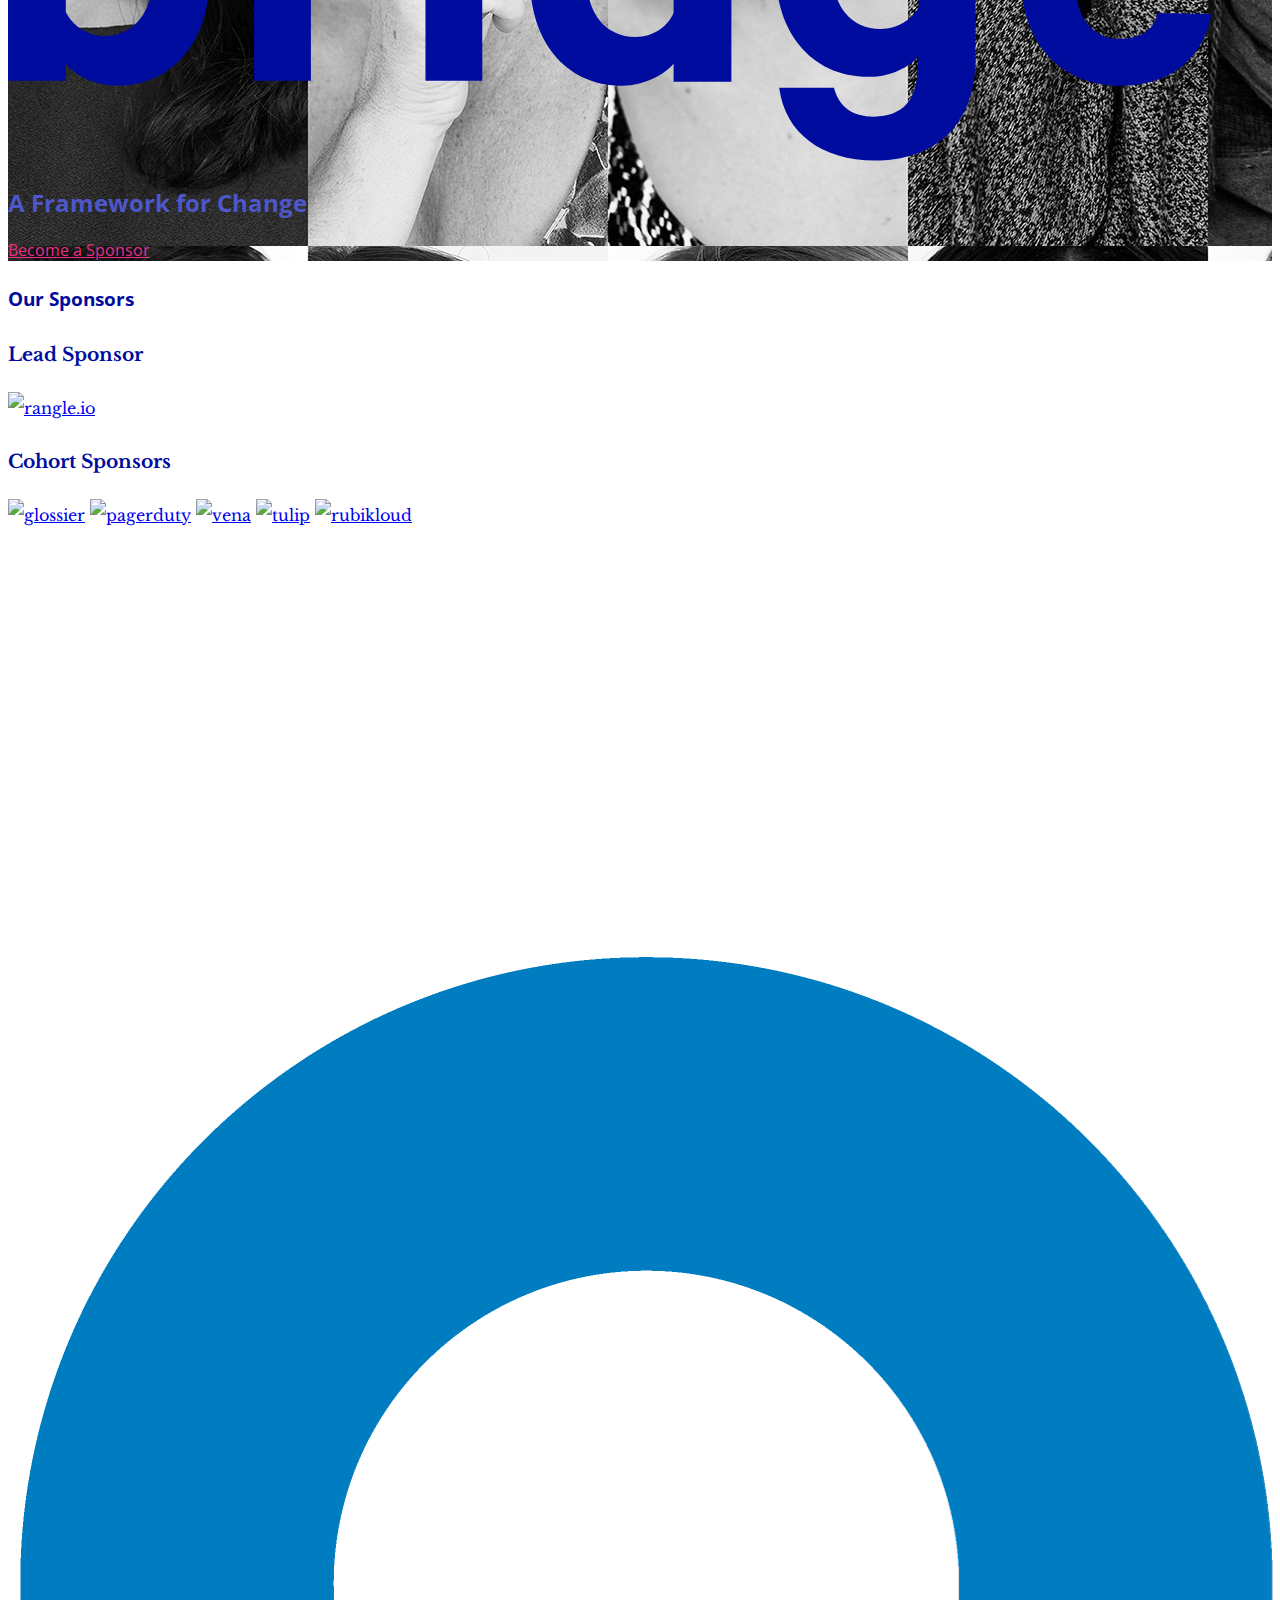
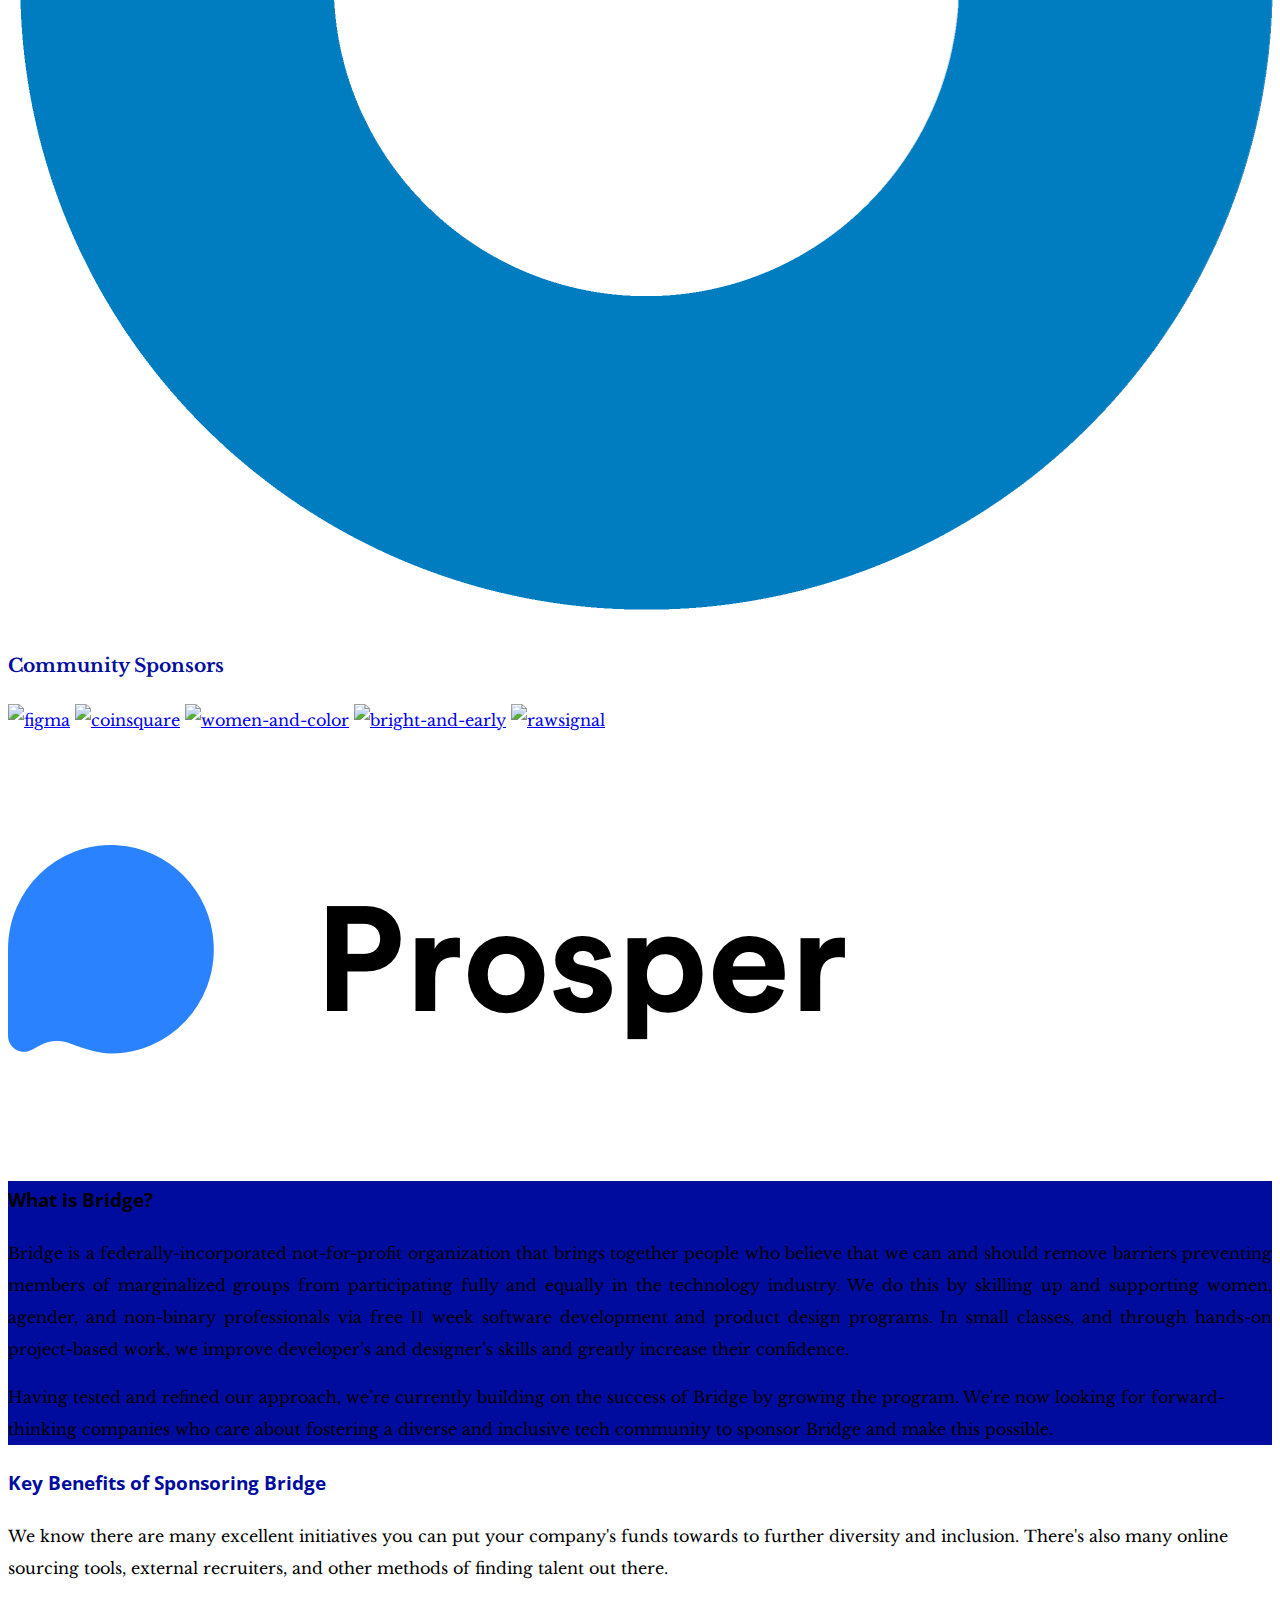
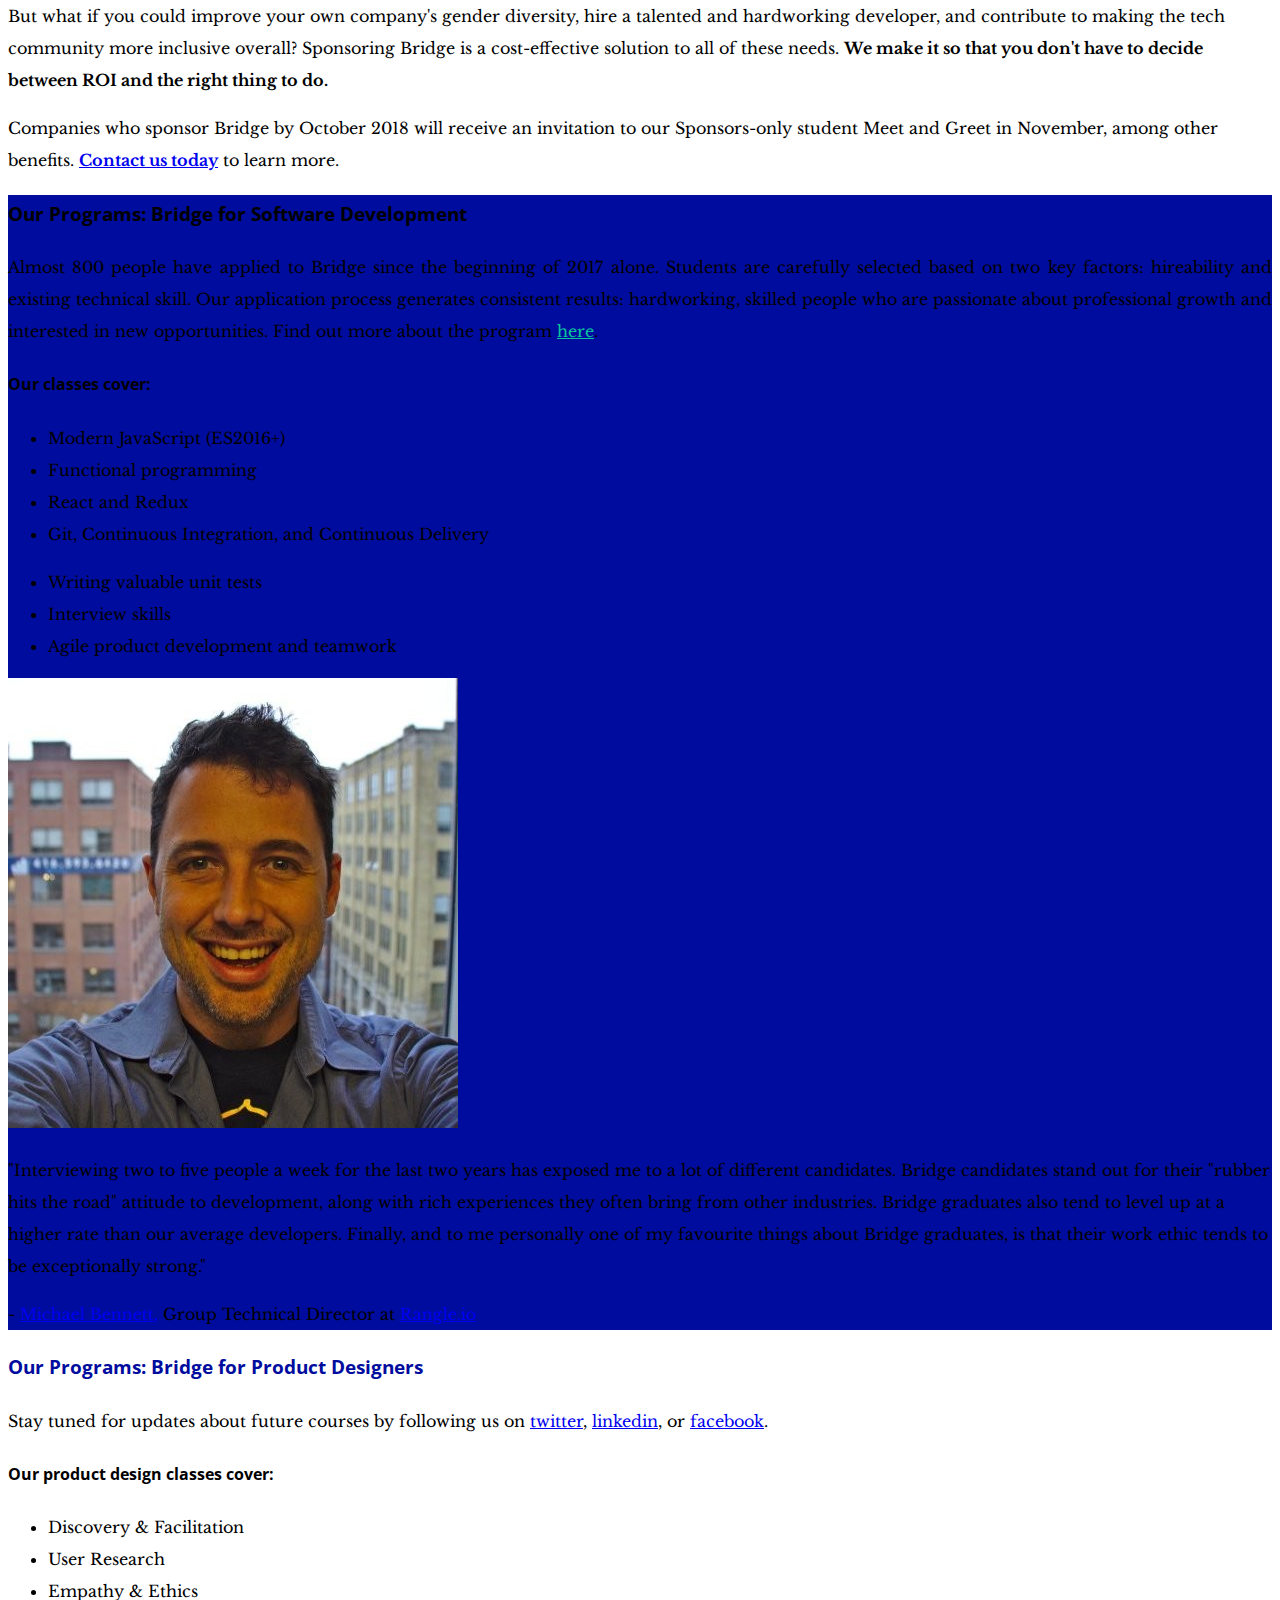
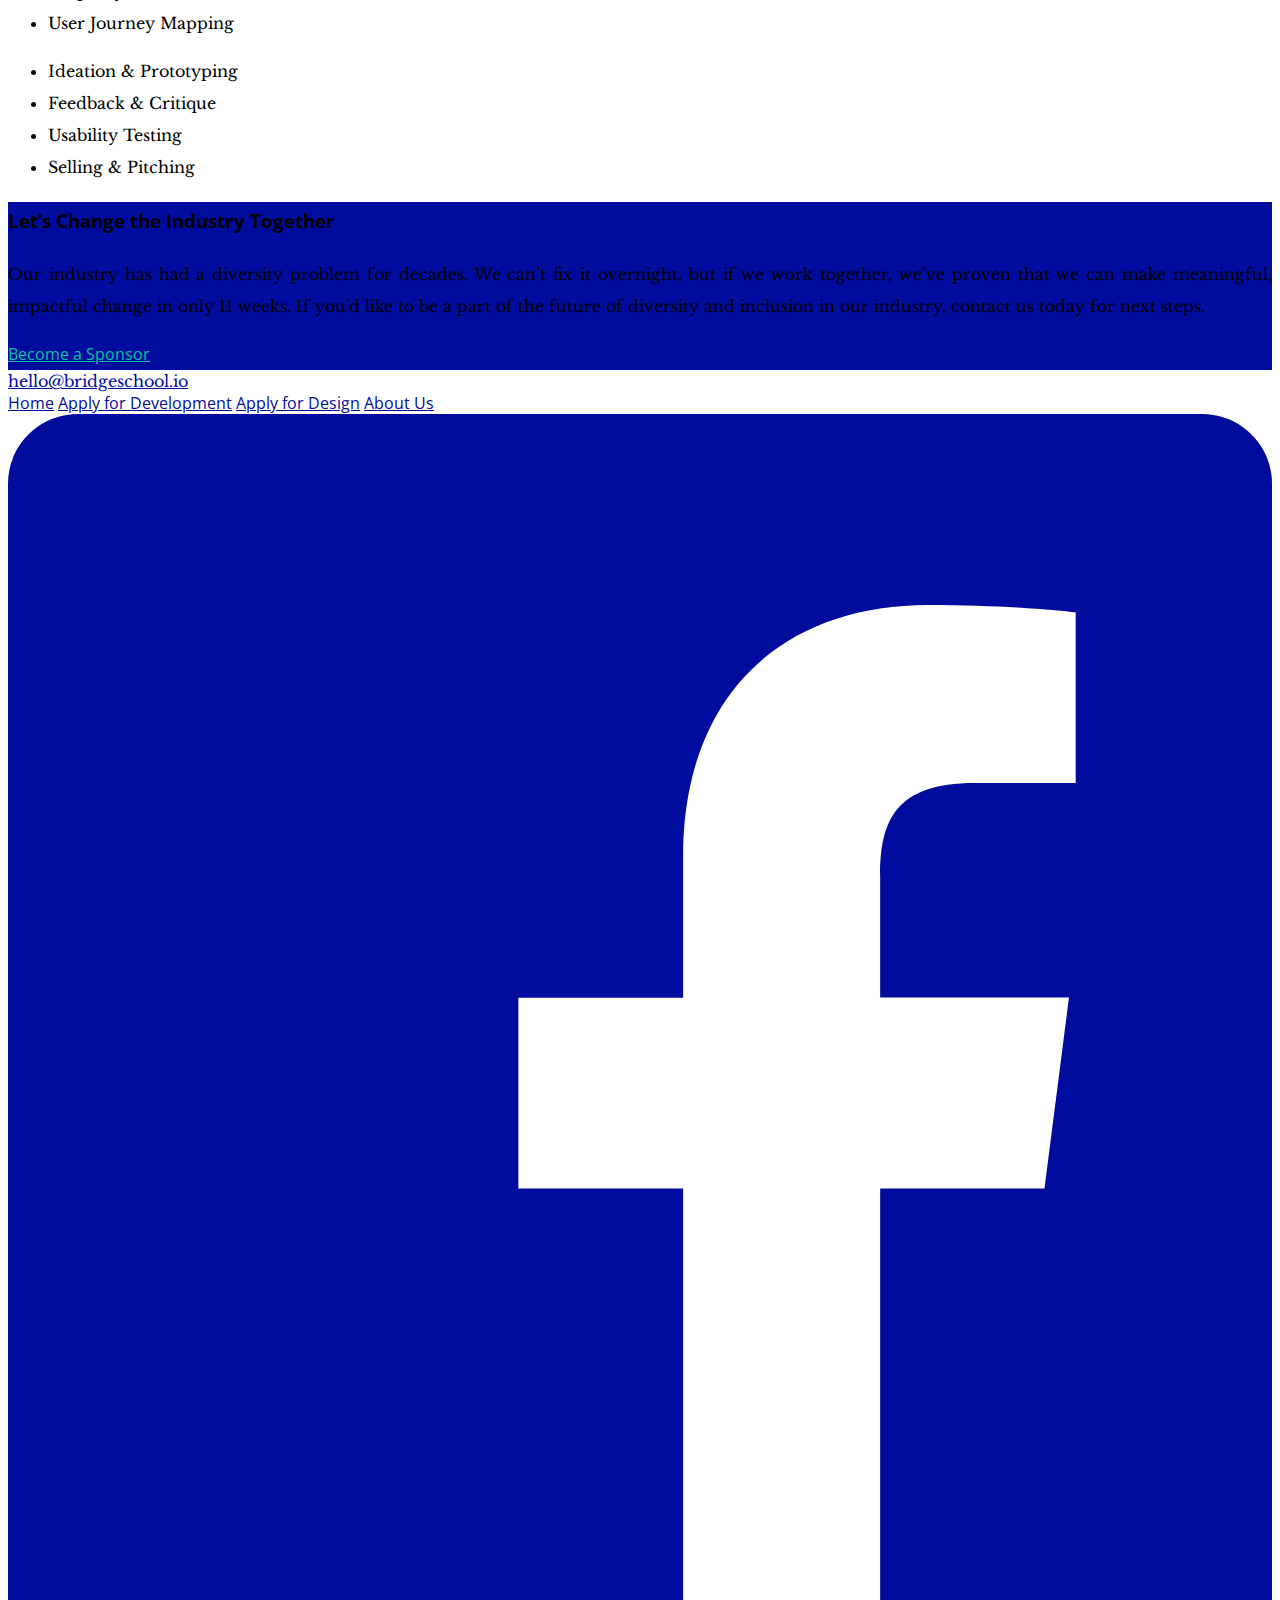
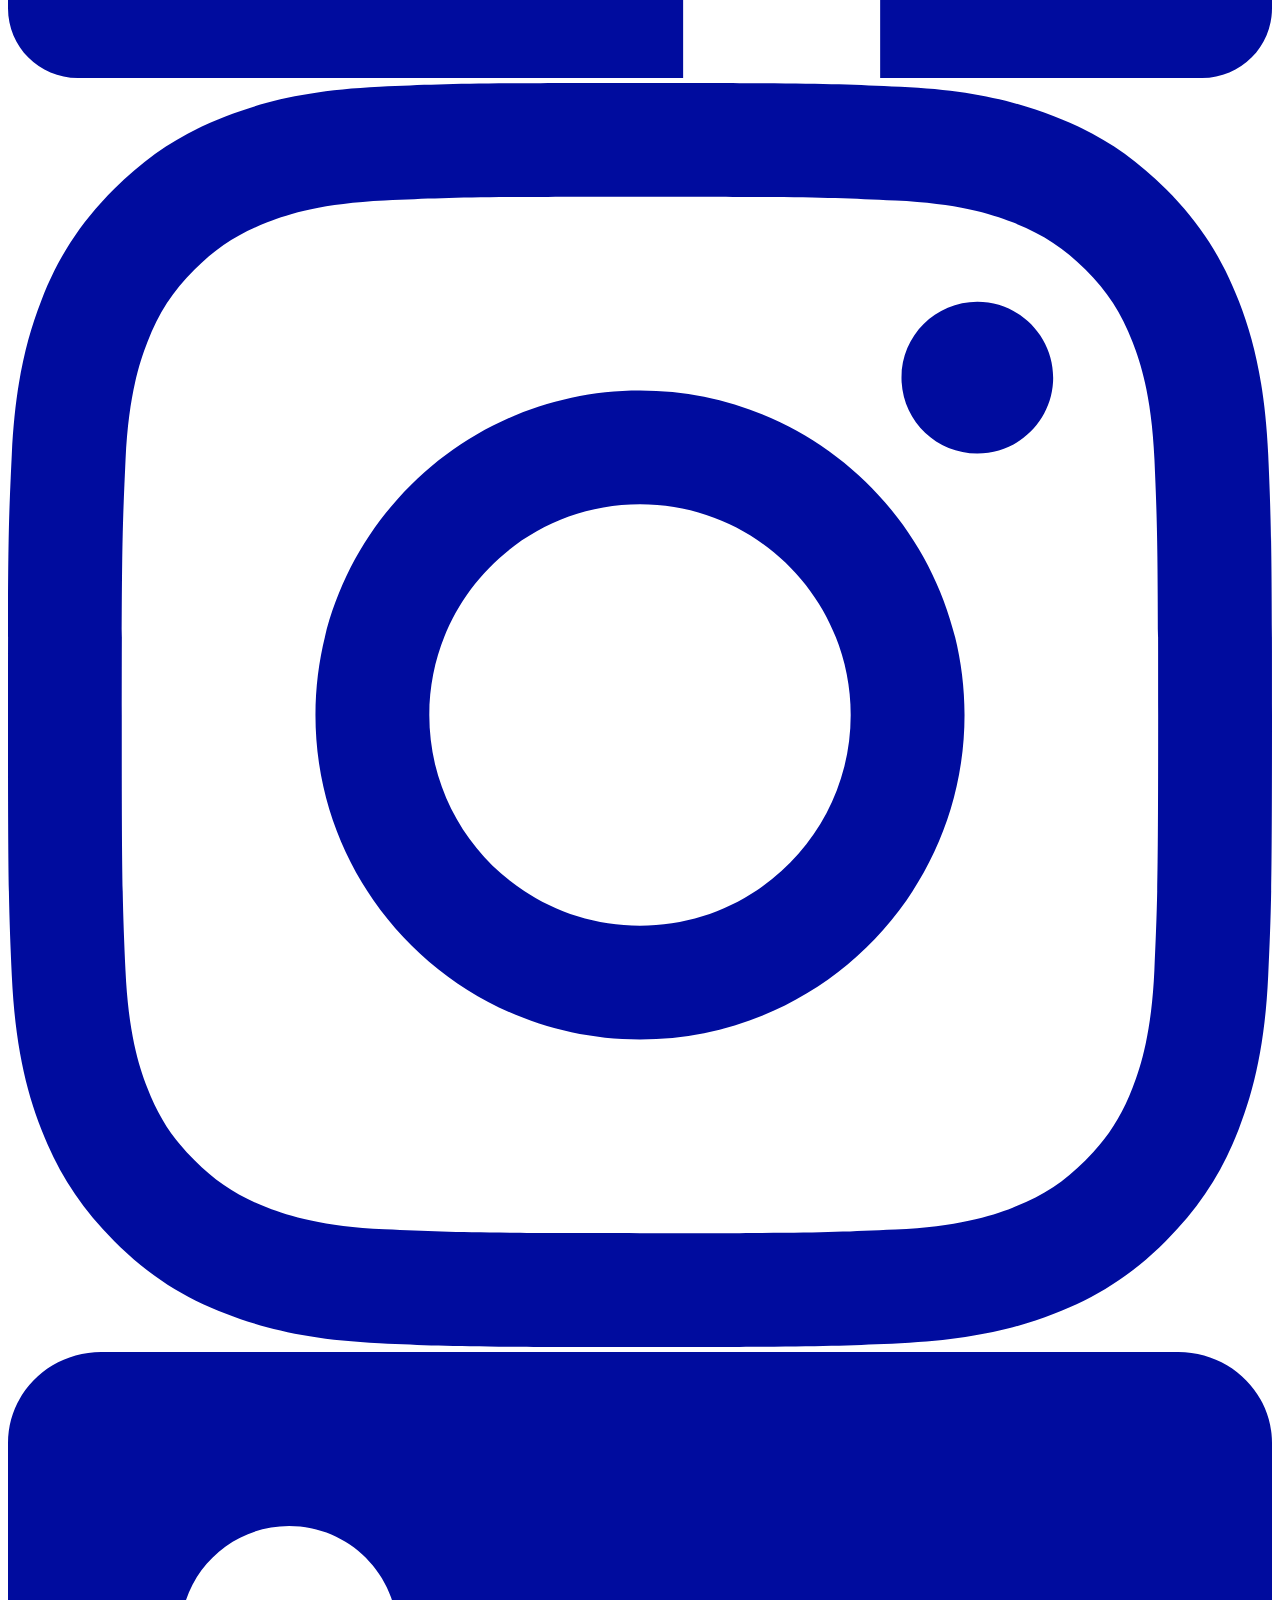
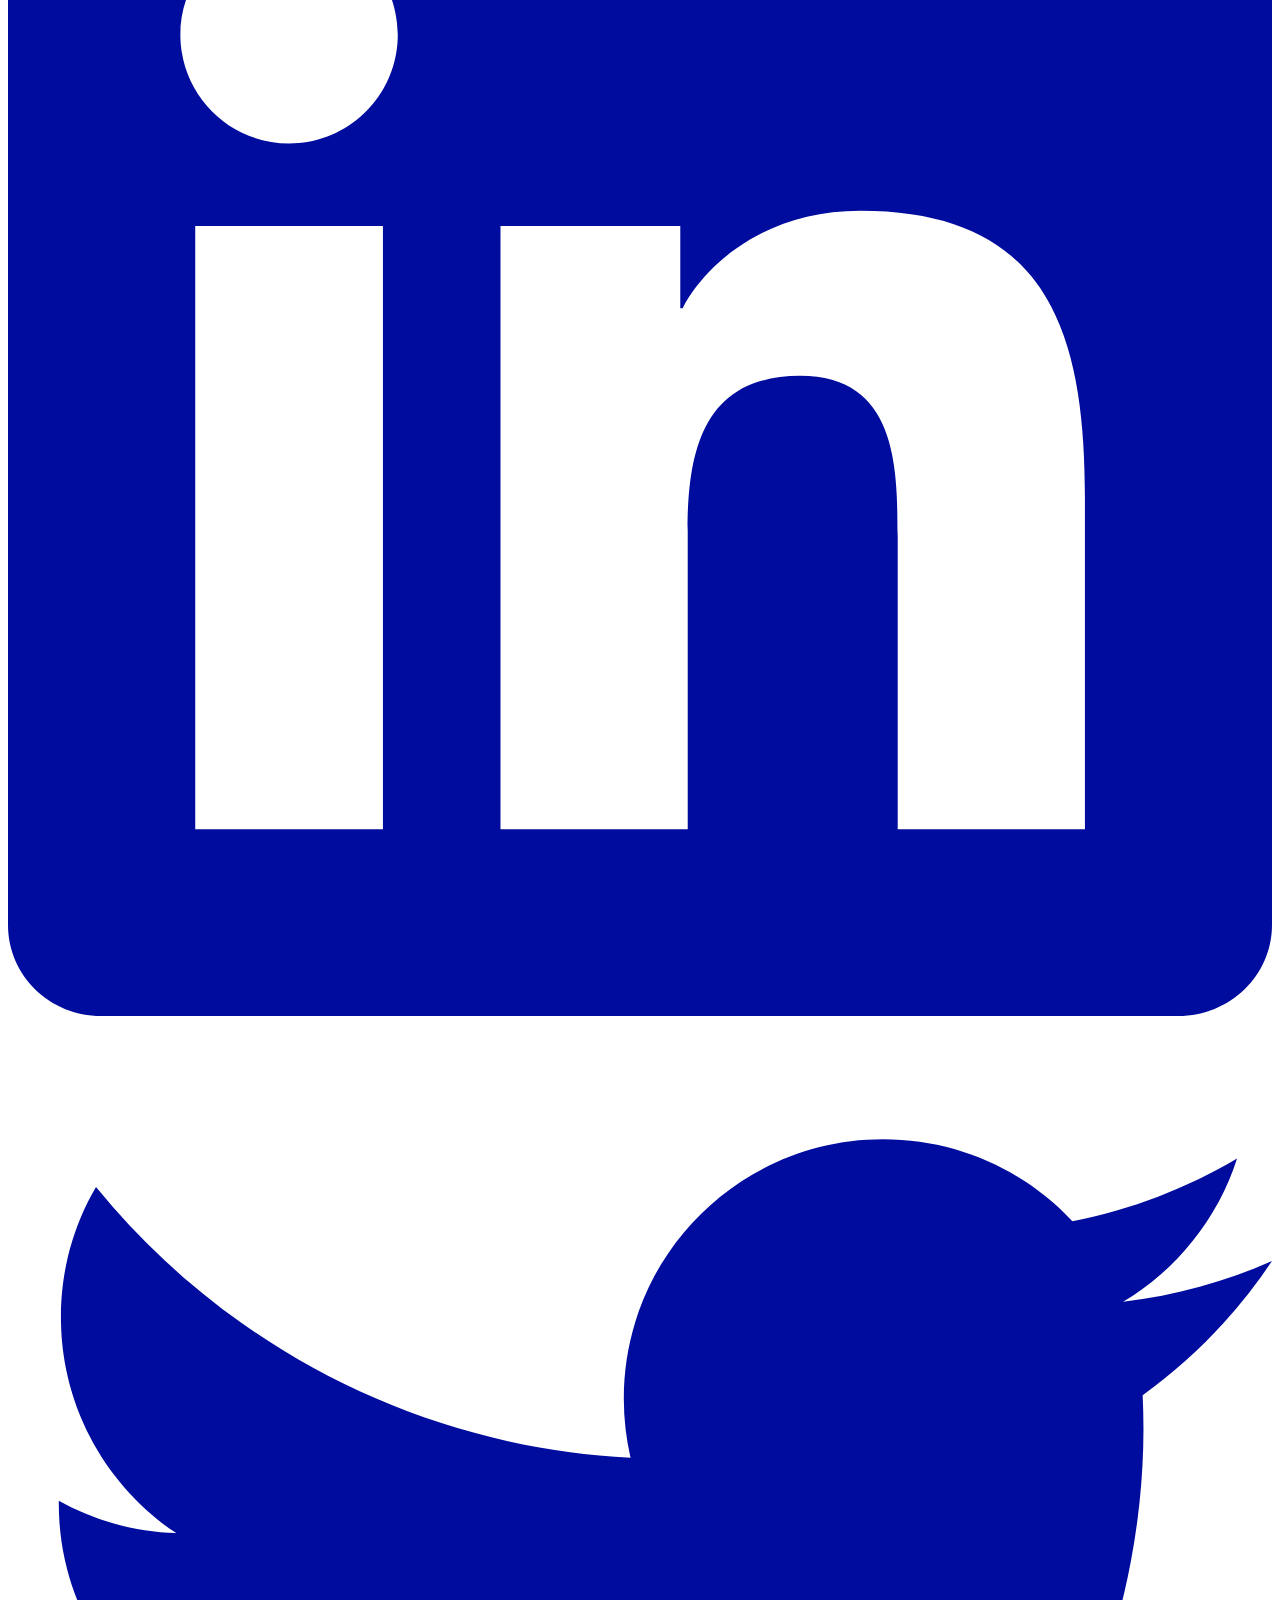
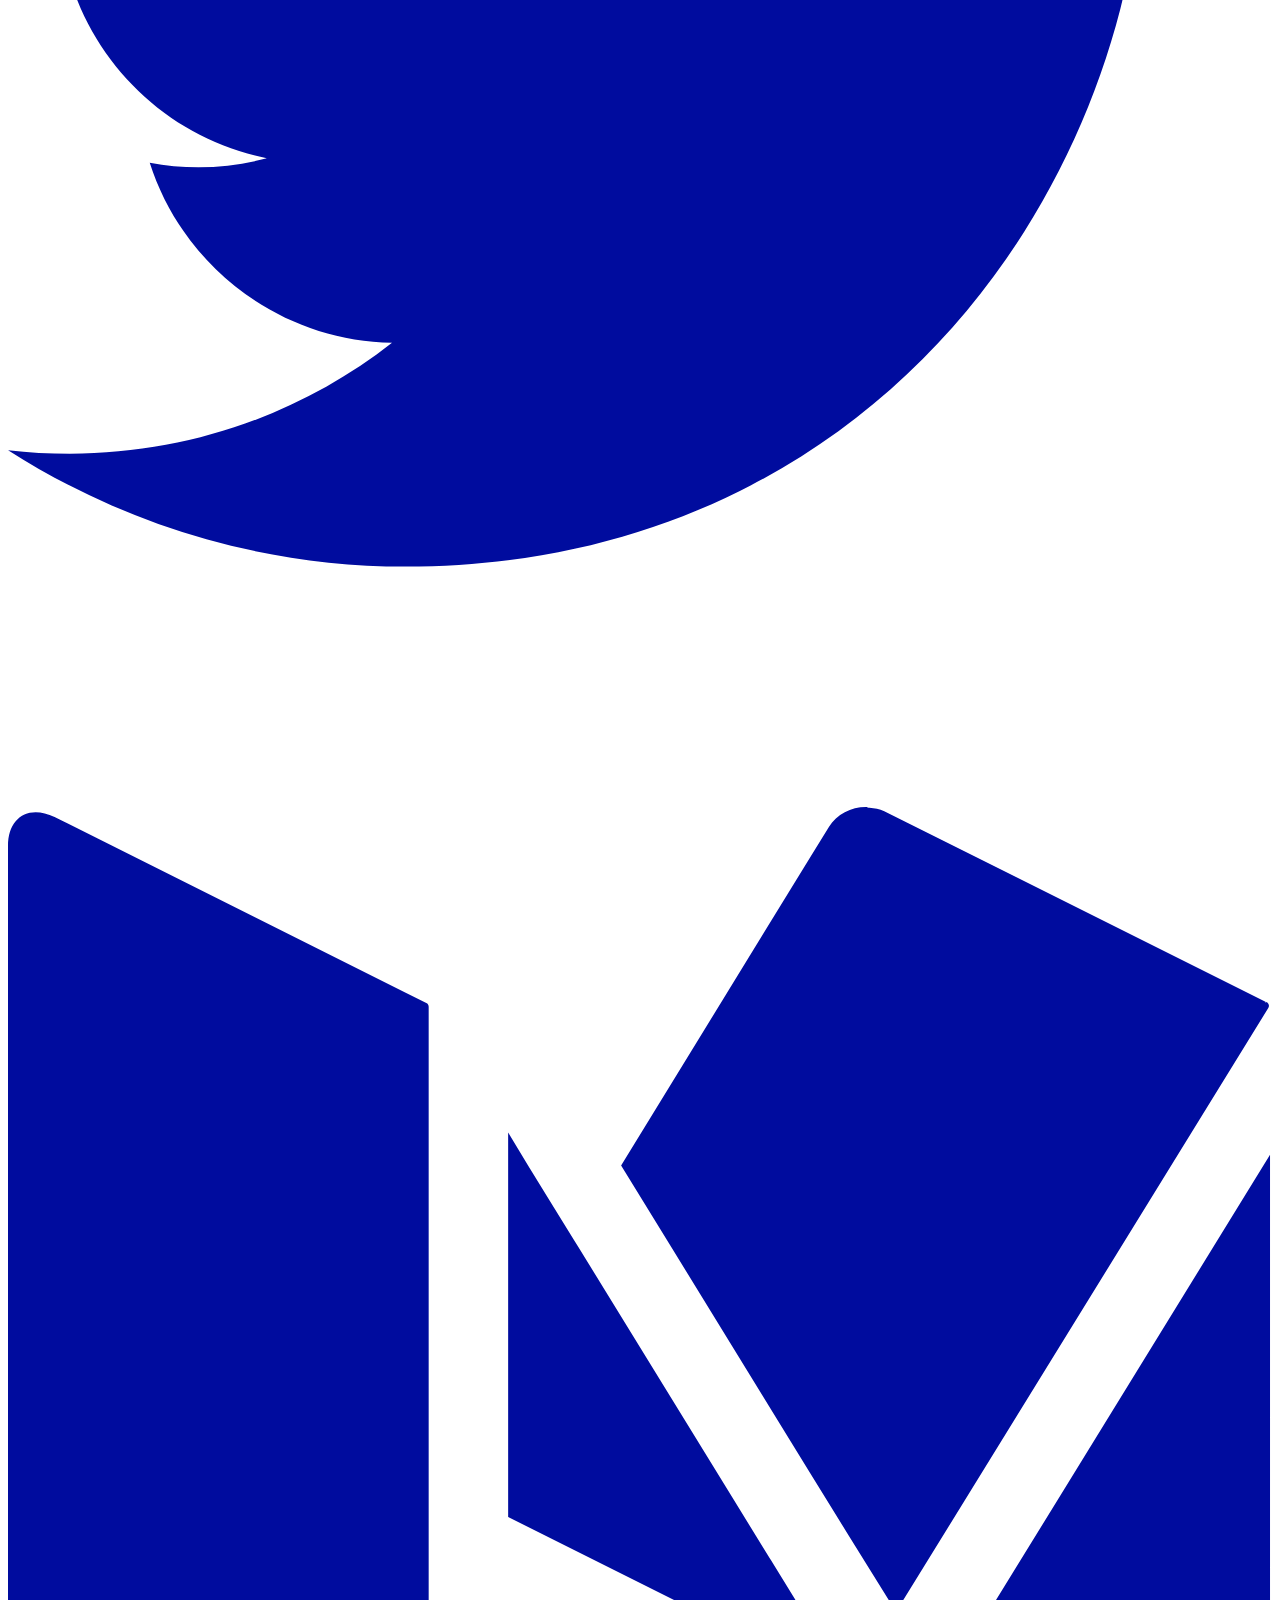
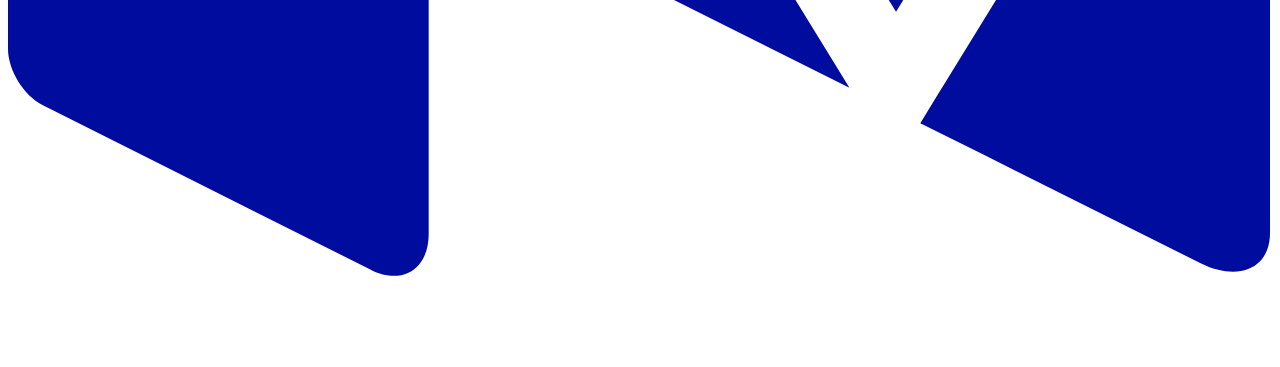
==== commit b01c745a: "add okta" ====
--- a/src/index.html
+++ b/src/index.html
@@ -95,7 +95,7 @@
         <a href="https://venasolutions.com/" target="_blank"><img class="w4 pa2 mb2" src="./assets/vena-logo.png" alt="vena"></a>
         <a href="https://tulip.com/" target="_blank"><img class="w4 pa2 mb2" src="./assets/tulip-logo.svg" alt="tulip"></a>
         <a href="https://rubikloud.com/" target="_blank"><img class="w4 pa2 mb2" src="./assets/rubikloud-logo.png" alt="rubikloud"></a>
-        <!--<a href="https://okta.com/" target="_blank"><img class="w4 pa2 mb2" src="./assets/okta-logo.png" alt="okta"></a>-->
+        <a href="https://okta.com/" target="_blank"><img class="w4 pa2 mb2" src="./assets/okta-logo.png" alt="okta"></a>
 
 
       </div>
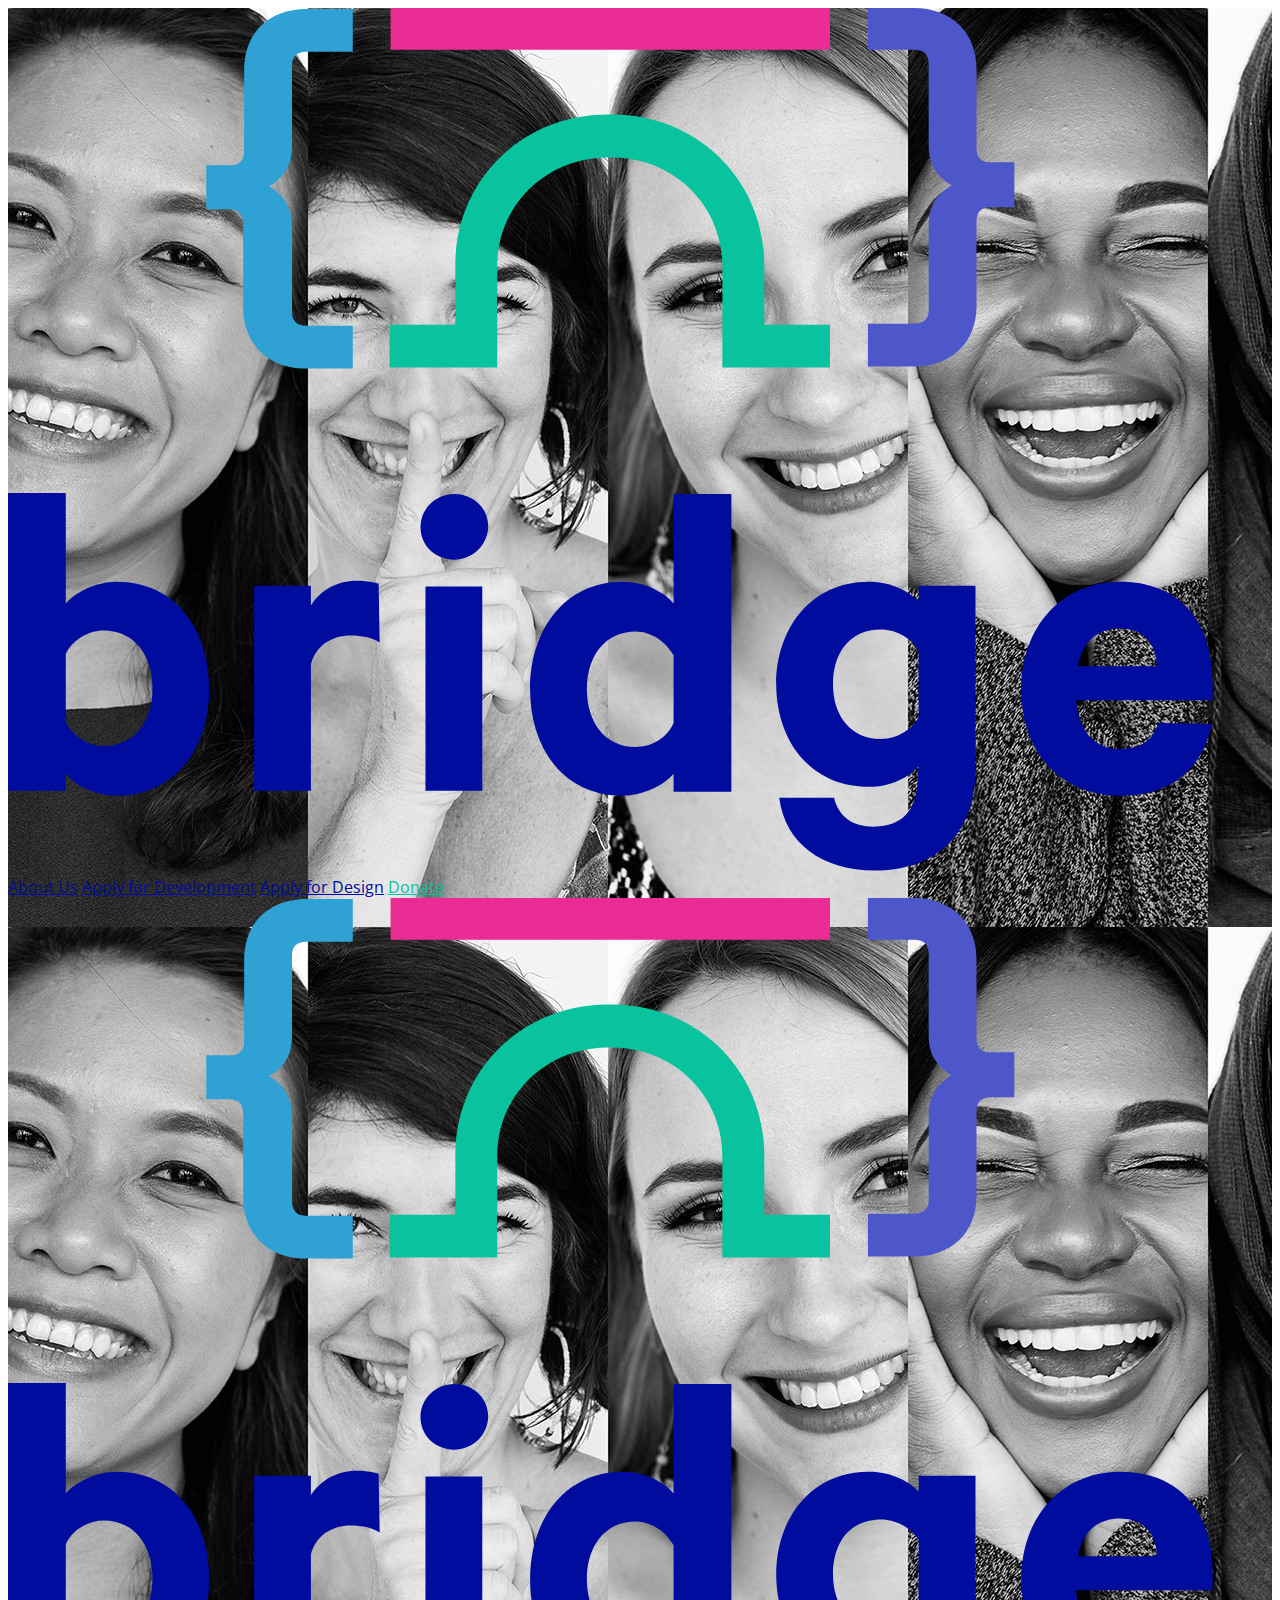
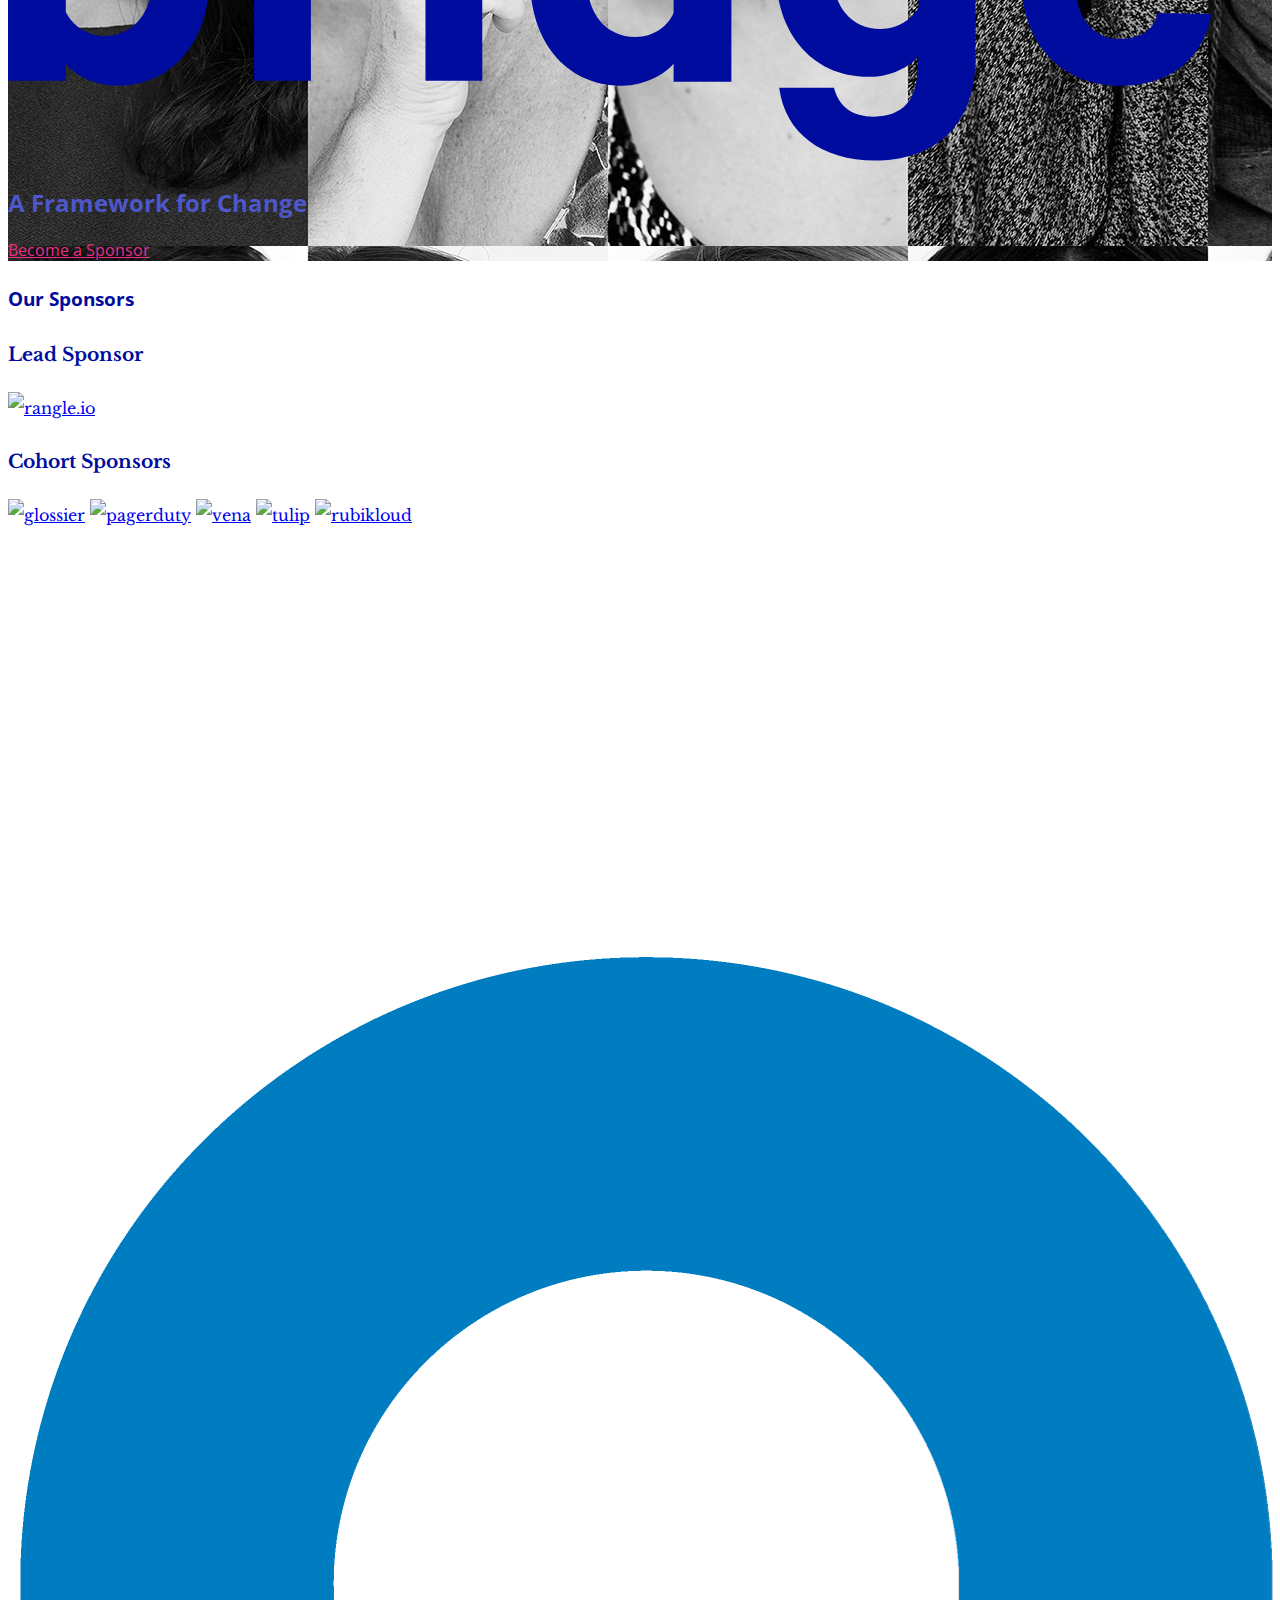
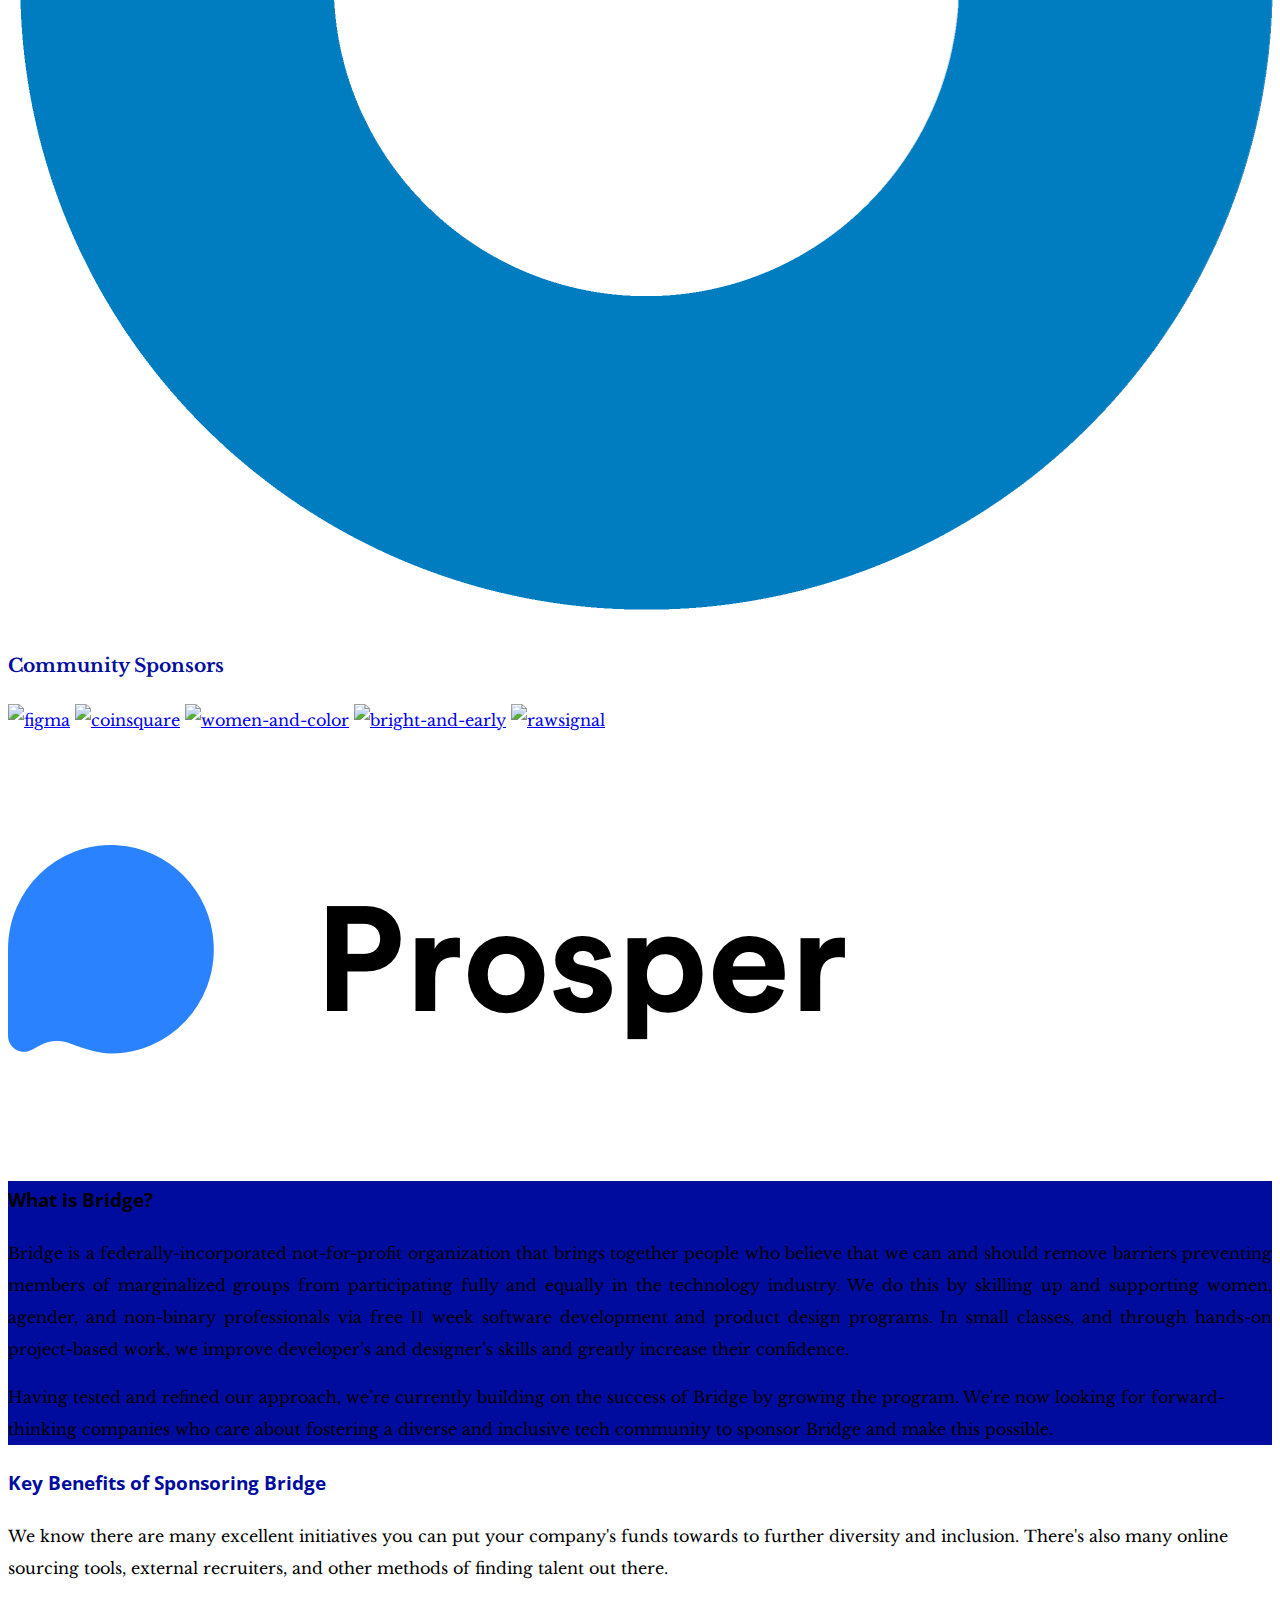
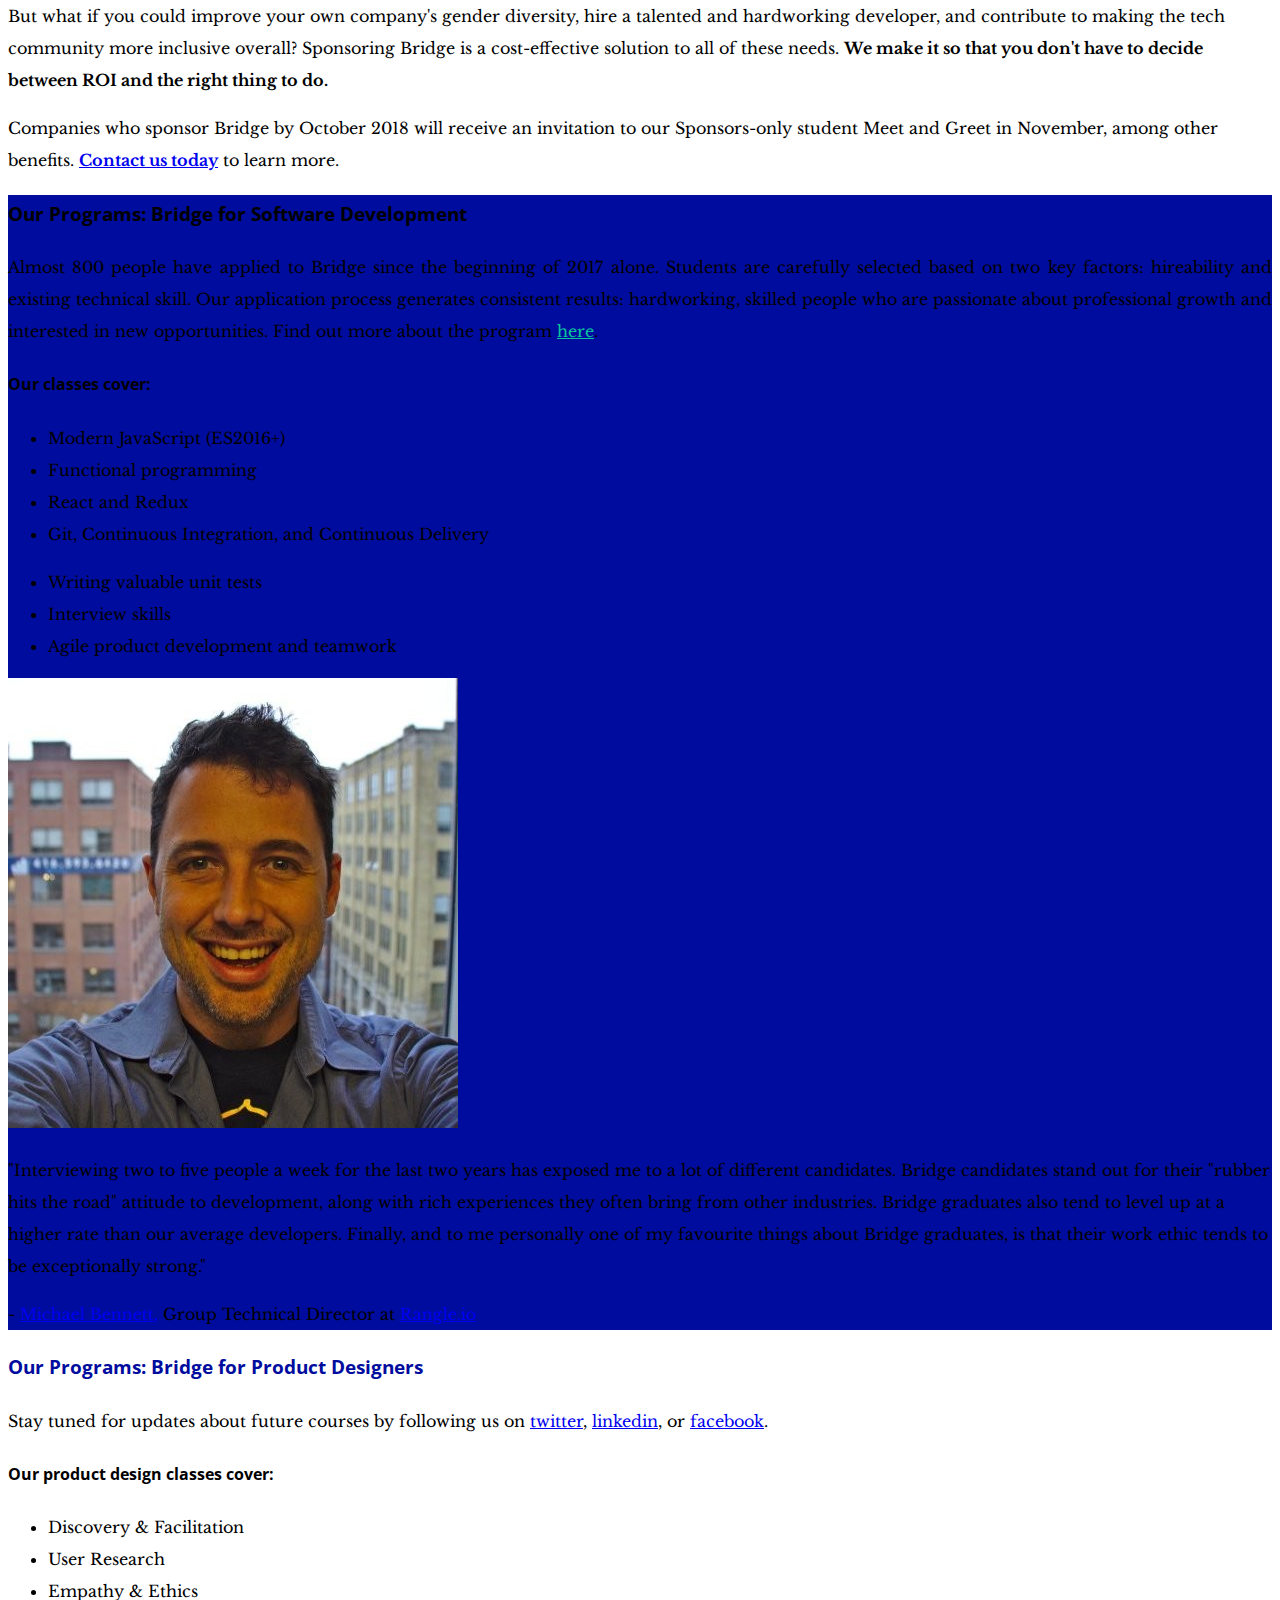
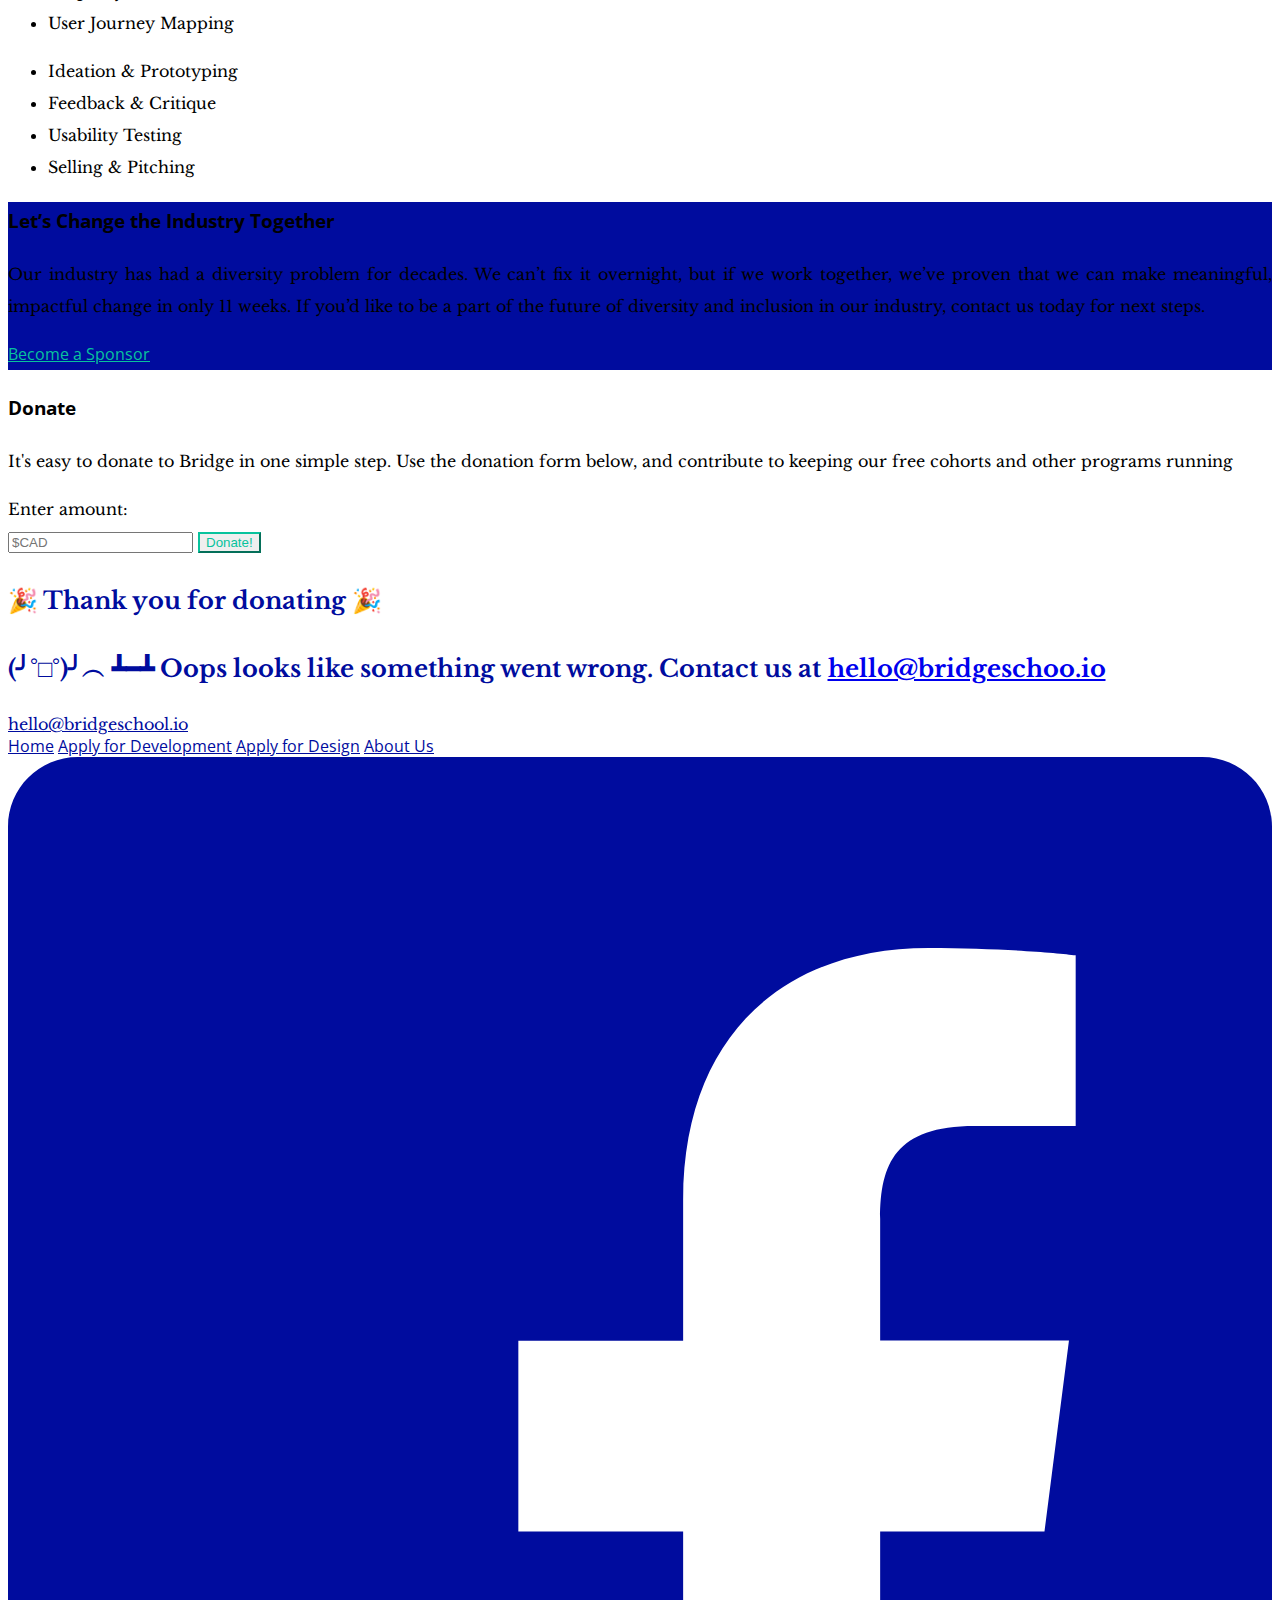
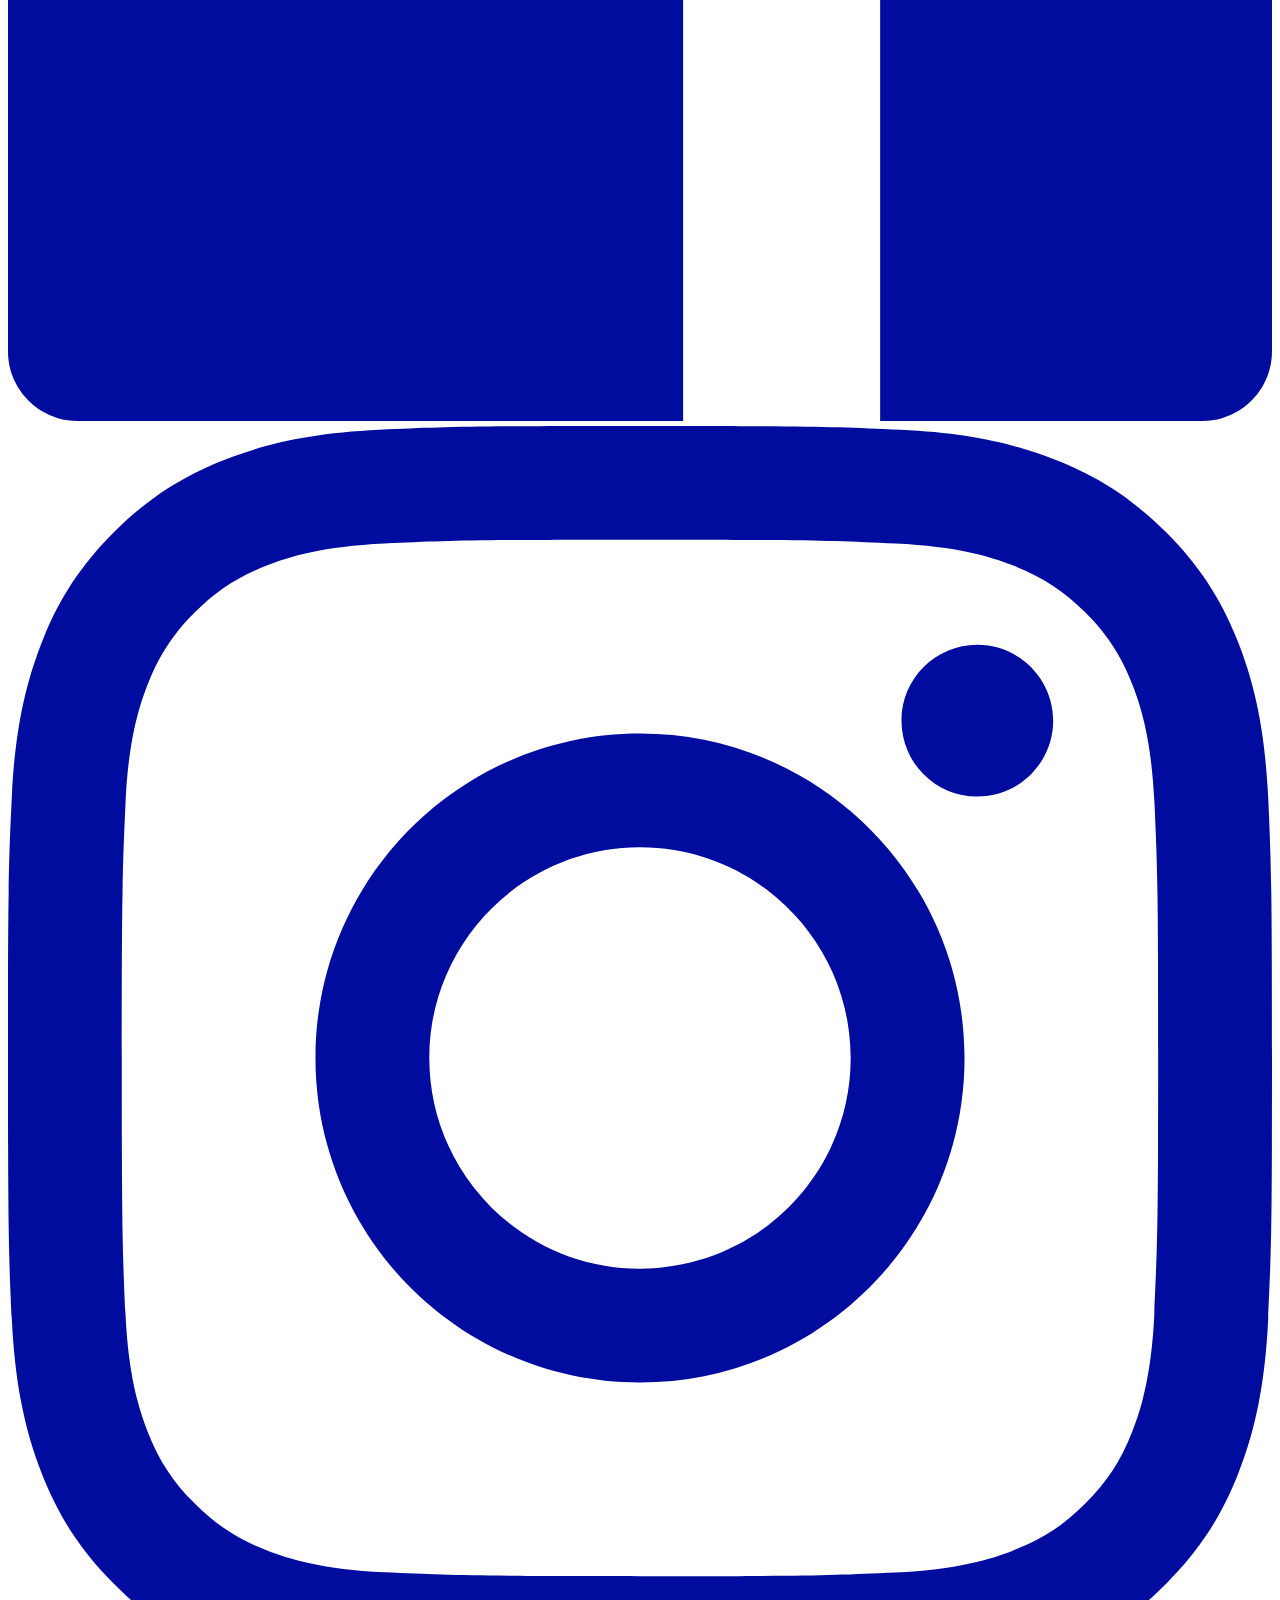
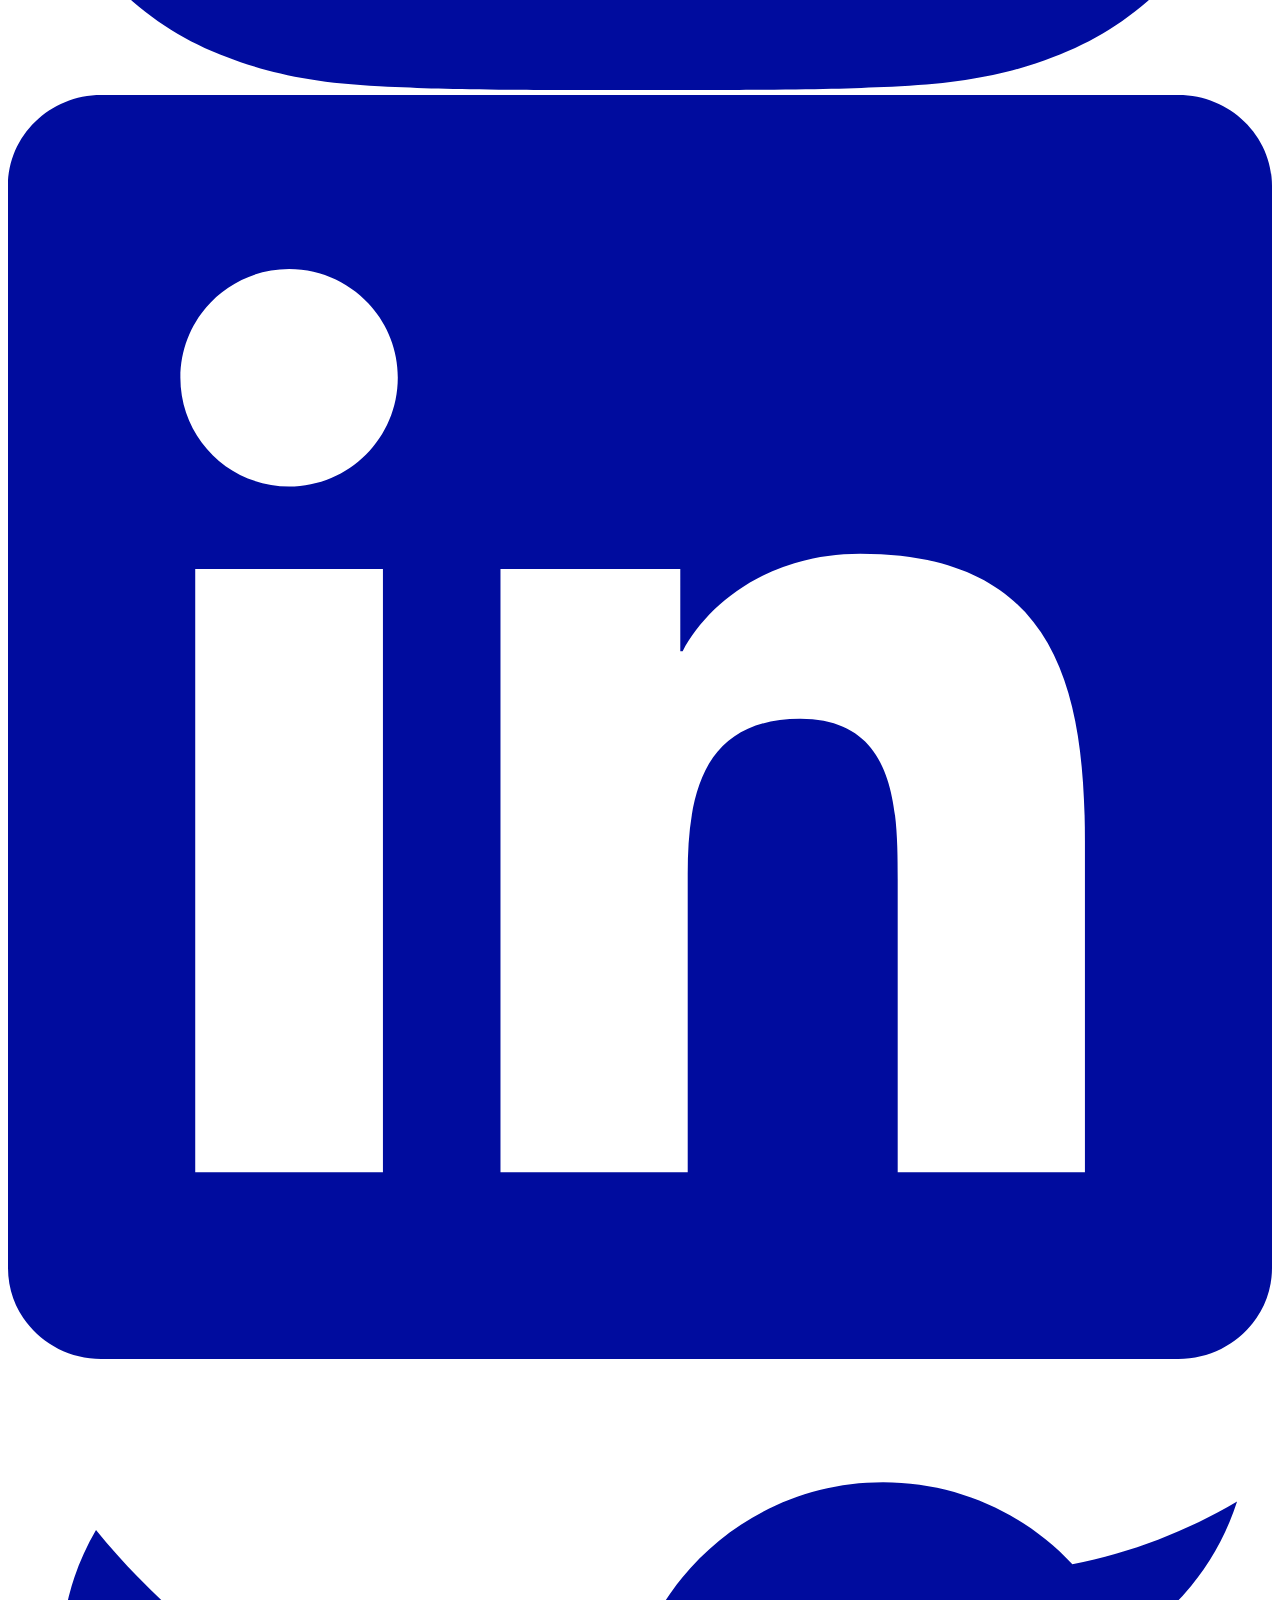
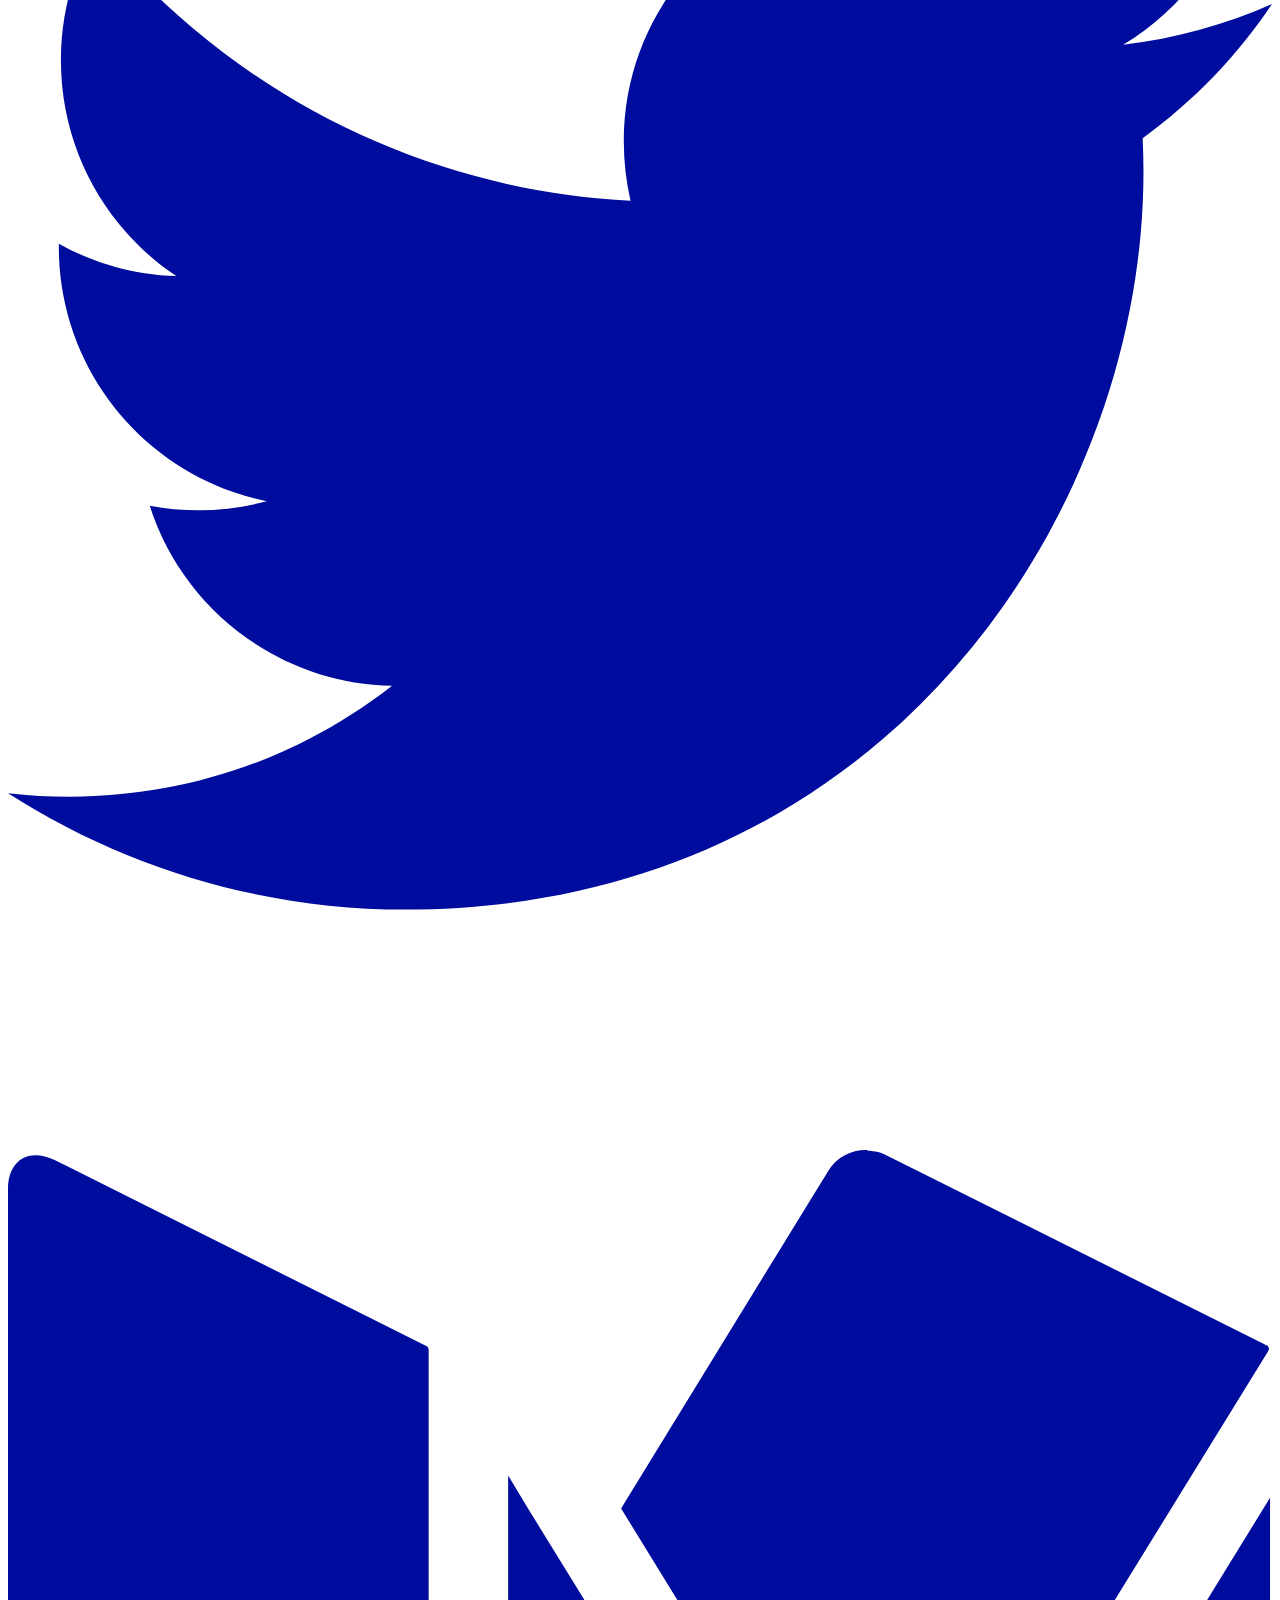
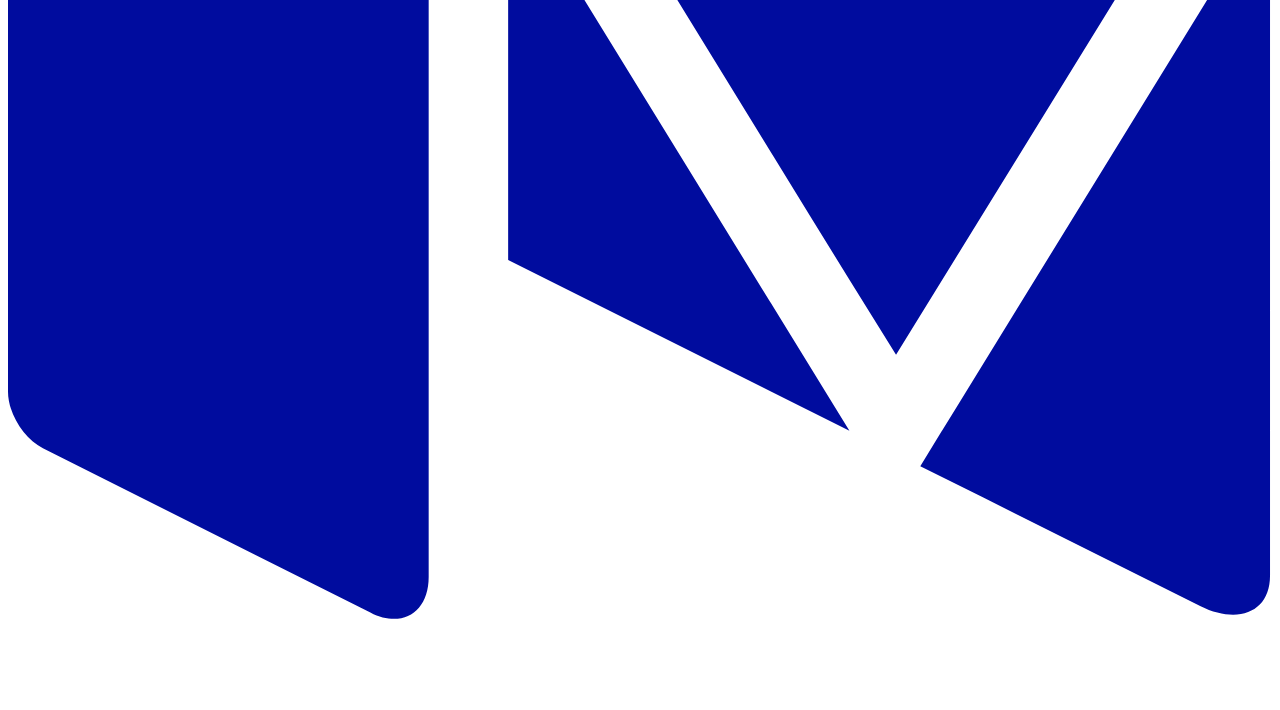
==== commit 6fe6c31a: "💅 update styling for donation form" ====
--- a/src/index.html
+++ b/src/index.html
@@ -64,6 +64,7 @@
             <a class="f6 fw4 blue hover-pink no-underline dib pv2 ph3 mb2 mb0-ns" href="/about-us">About Us</a>
             <a class="f6 fw4 blue hover-pink no-underline ml2 pv2 ph3 ba bw1 mb2 mb0-ns" href="/apply-dev" >Apply for Development</a>
             <a class="f6 fw4 blue hover-pink no-underline ml2 pv2 ph3 ba bw1 mb2 mb0-ns" href="/apply-design" >Apply for Design</a>
+            <a class="f6 fw4 green hover-pink no-underline ml2 pv2 ph3 ba bw1 mb2 mb0-ns" href="#donate" >Donate</a>
           </div>
         </nav>
       </div>
@@ -177,6 +178,22 @@
       <p class="tj">Our industry has had a diversity problem for decades. We can’t fix it overnight, but if we work together, we’ve proven that we can make meaningful, impactful change in only 11 weeks. If you’d like to be a part of the future of diversity and inclusion in our industry, contact us today for next steps.</p>
       <a id="partner-cta-bottom" class="f4 open-sans no-underline grow dib v-mid green ph4 pv2 mt4 ba bw1" href="mailto:hello@bridgeschool.io">Become a Sponsor</a>
     </div>
+    <section id="donate" class="libre-baskerville f5 center lh-2 bt b--black-10 pv6 ph4 ph5-m ph7-l items-center flex flex-column justify-center">
+      <h3 class="p3 open-sans lh-title f2 mt0 mb2 tc">Donate</h3>
+      <div class="tc center bg-green w3 pt1 mt3 mb3"></div>
+      <div class="flex flex-column w-100 items-start">
+        <p class="tc">It's easy to donate to Bridge in one simple step. Use the donation form below, and contribute to keeping our free cohorts and other programs running</p>
+        <label class="ma2 fw7" for="donate-amount">
+          Enter amount:
+        </label>
+        <div class="flex flex-column flex-row-ns w-100">
+          <input class="pa3 shadow-4 bw0 outline-0 mr3 w-60-ns" name="donate-amount" min="10" id="donate-amount" class="w-50" type="number" placeholder="$CAD" />
+          <button id="donate-button" class="pointer:hover outline-0 f4-ns f5 no-underline grow v-mid bg-white green ph4 pv3 ba bw1 b--green">Donate!</button>
+        </div>
+        <h2 id="donate-success" class="blue dn">🎉 Thank you for donating 🎉</h2>
+        <h2 id="donate-error" class="blue dn">(╯°□°)╯︵ ┻━┻ Oops looks like something went wrong. Contact us at <a href="mailto:hello@bridgeschoo.io">hello@bridgeschoo.io</a></h2>
+      </div>
+    </section>
   </section>
 
 
@@ -206,5 +223,62 @@
         </a>
       </div>
   </footer>
+  <script src="https://checkout.stripe.com/checkout.js"></script>
+  <script src="https://unpkg.com/axios/dist/axios.min.js"></script>
+  <script>
+    var config = window.location.host === 'bridgeschool.io' ? {
+      stripePublicKey: 'pk_live_x87mhA0TQPNNmAtf9YqHijsc',
+      stripePostUrl: 'https://ehfst3e8nc.execute-api.us-east-1.amazonaws.com/prod/charges',
+    } : {
+      stripePublicKey: 'pk_test_dTAK15G6C1mhGrawOS4muSCo',
+      stripePostUrl: 'http://localhost:3000/charges'
+    }
+
+    var handler = StripeCheckout.configure({
+      key: config.stripePublicKey,
+      image: './assets/bridge-logo-square.png',
+      locale: 'auto',
+      token: function(token) {
+        // You can access the token ID with `token.id`.
+        // Get the token ID to your server-side code for use.
+        return axios.post(config.stripePostUrl, {
+          token,
+          amount: getAmount(),
+          currency: 'CAD'
+        }).then(() => {
+          showSuccess()
+        }).catch(err => {
+          showError()
+        })
+      }
+    });
+
+    var getAmount = function () {
+      return document.getElementById('donate-amount').value * 100 || 5000;
+    }
+
+    function showSuccess() {
+      document.getElementById('donate-success').classList.remove('dn')
+    }
+
+    function showError() {
+      document.getElementById('donate-error').classList.remove('dn')
+    }
+
+    document.getElementById('donate-button').addEventListener('click', function(e) {
+      // Open Checkout with further options:
+      handler.open({
+        name: 'Bridge School',
+        currency: 'CAD',
+        amount: getAmount()
+      });
+      e.preventDefault();
+    });
+
+    // Close Checkout on page navigation:
+    window.addEventListener('popstate', function() {
+      handler.close();
+    });
+  </script>
   </body>
 </html>
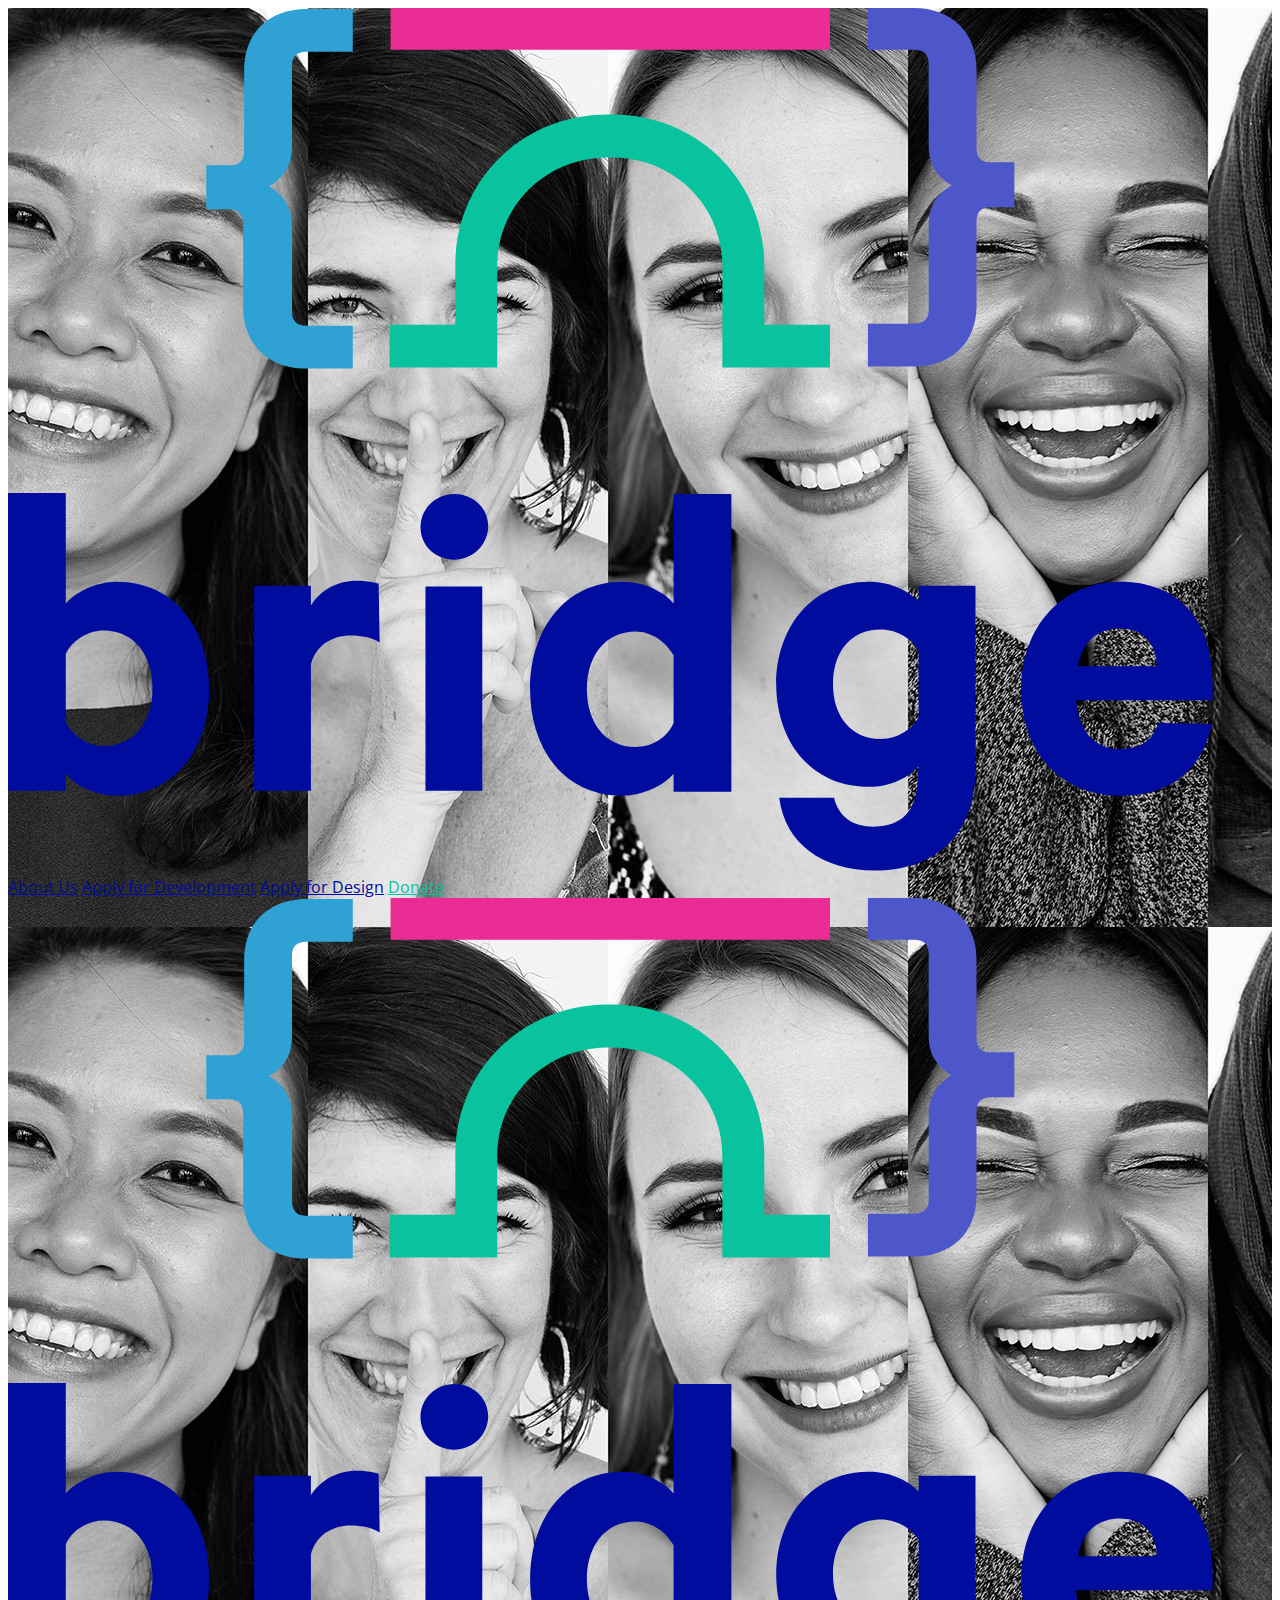
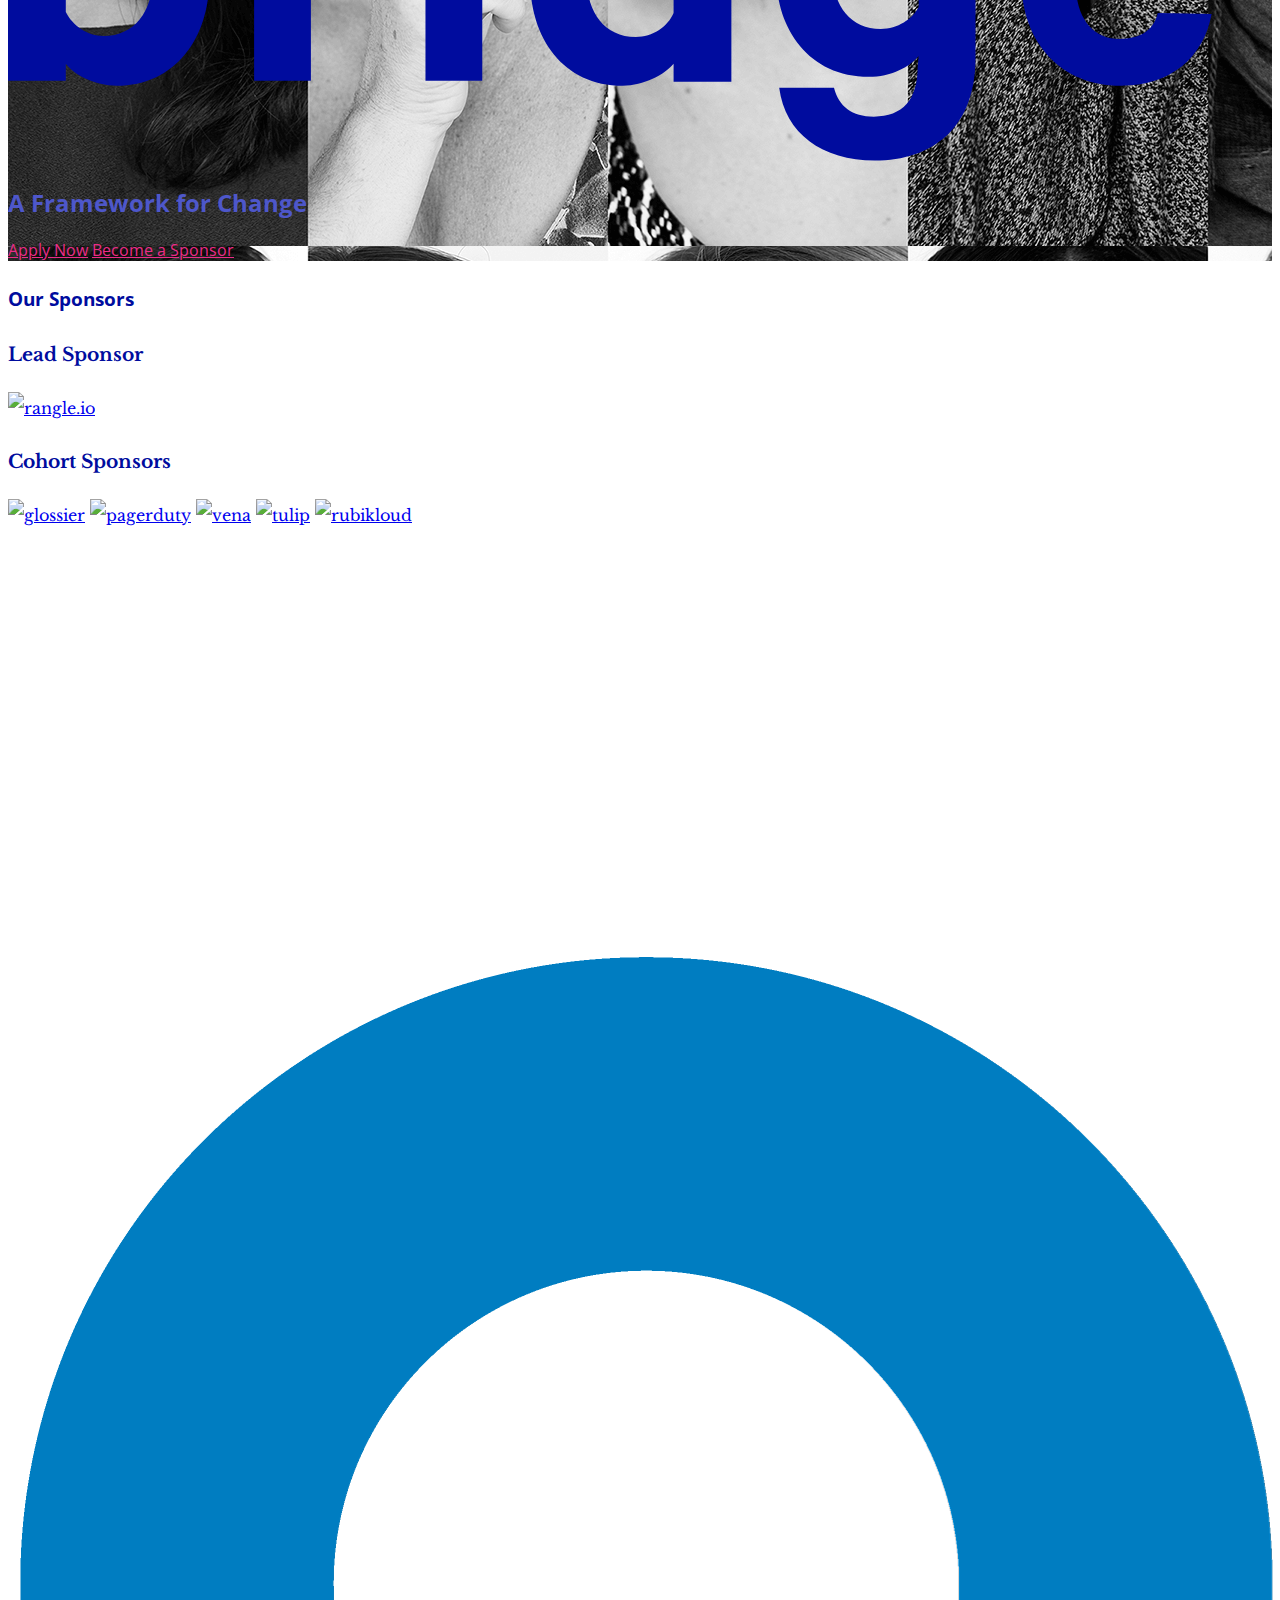
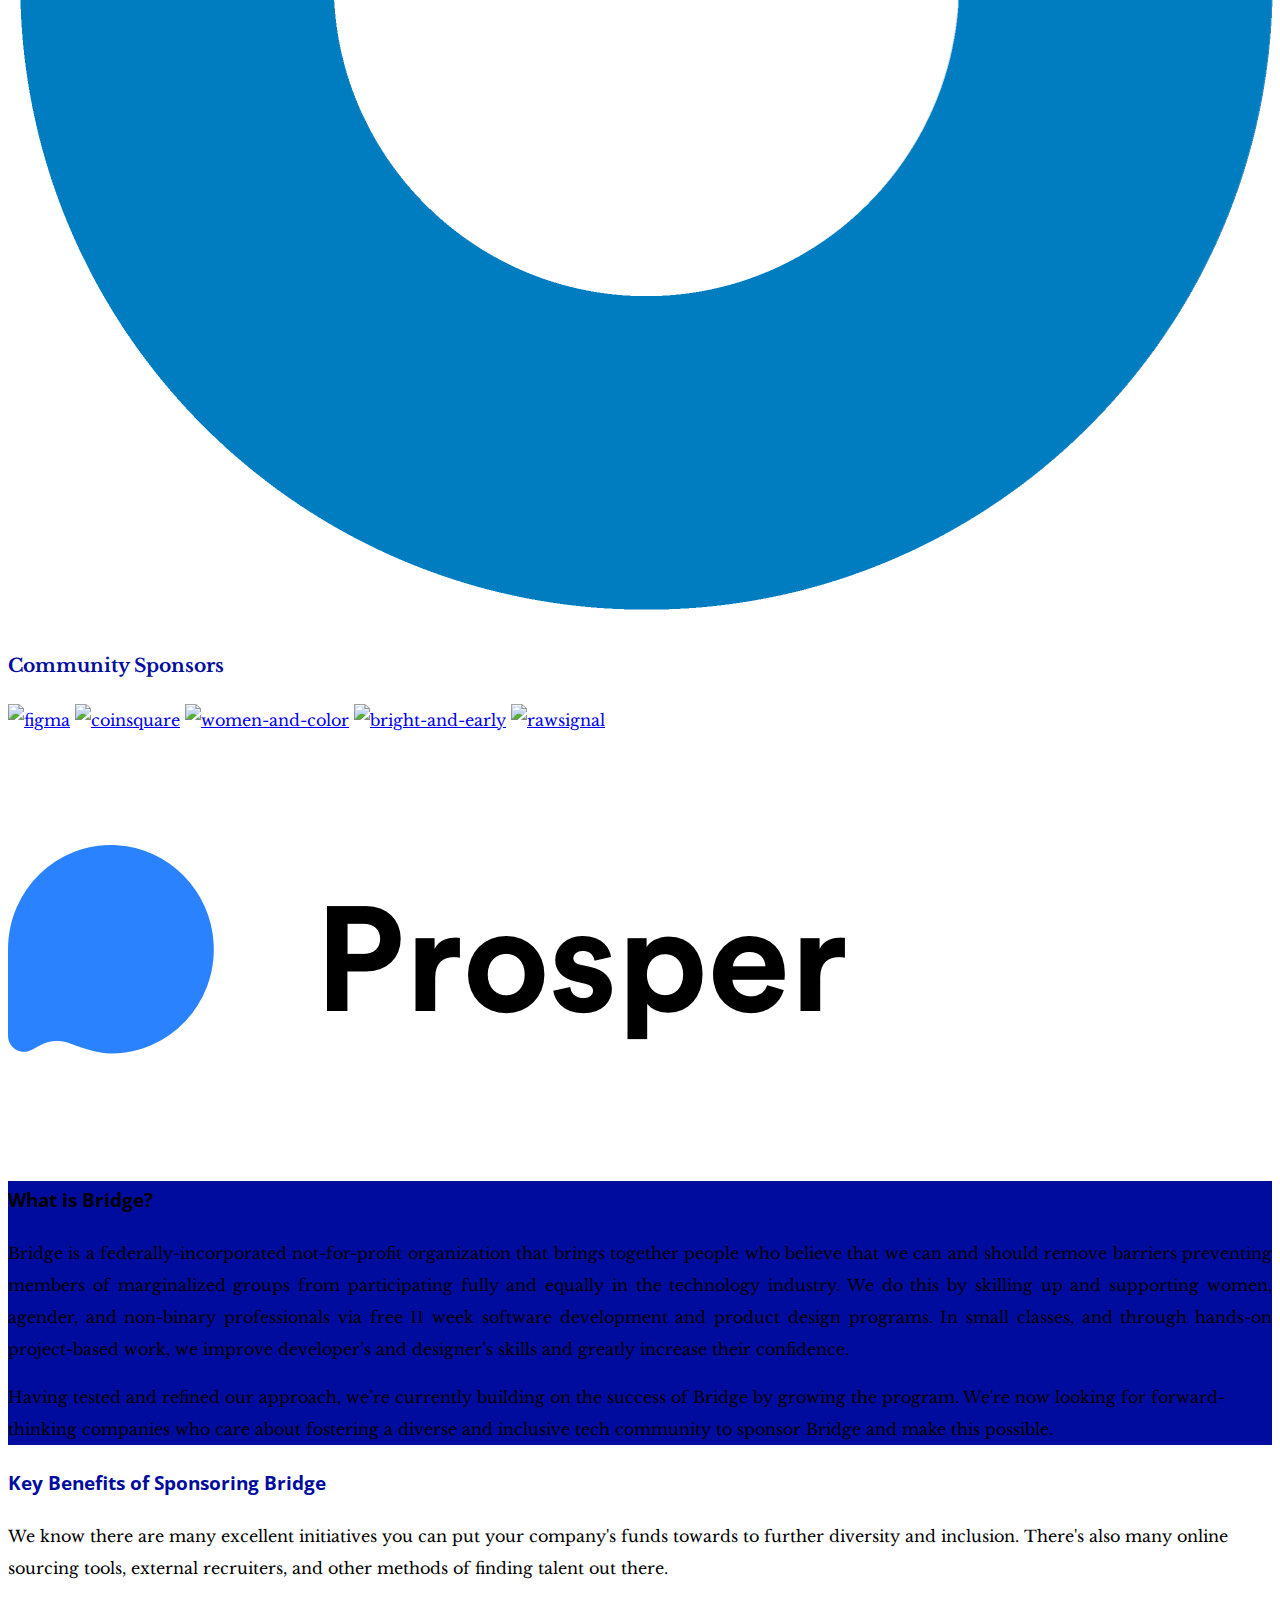
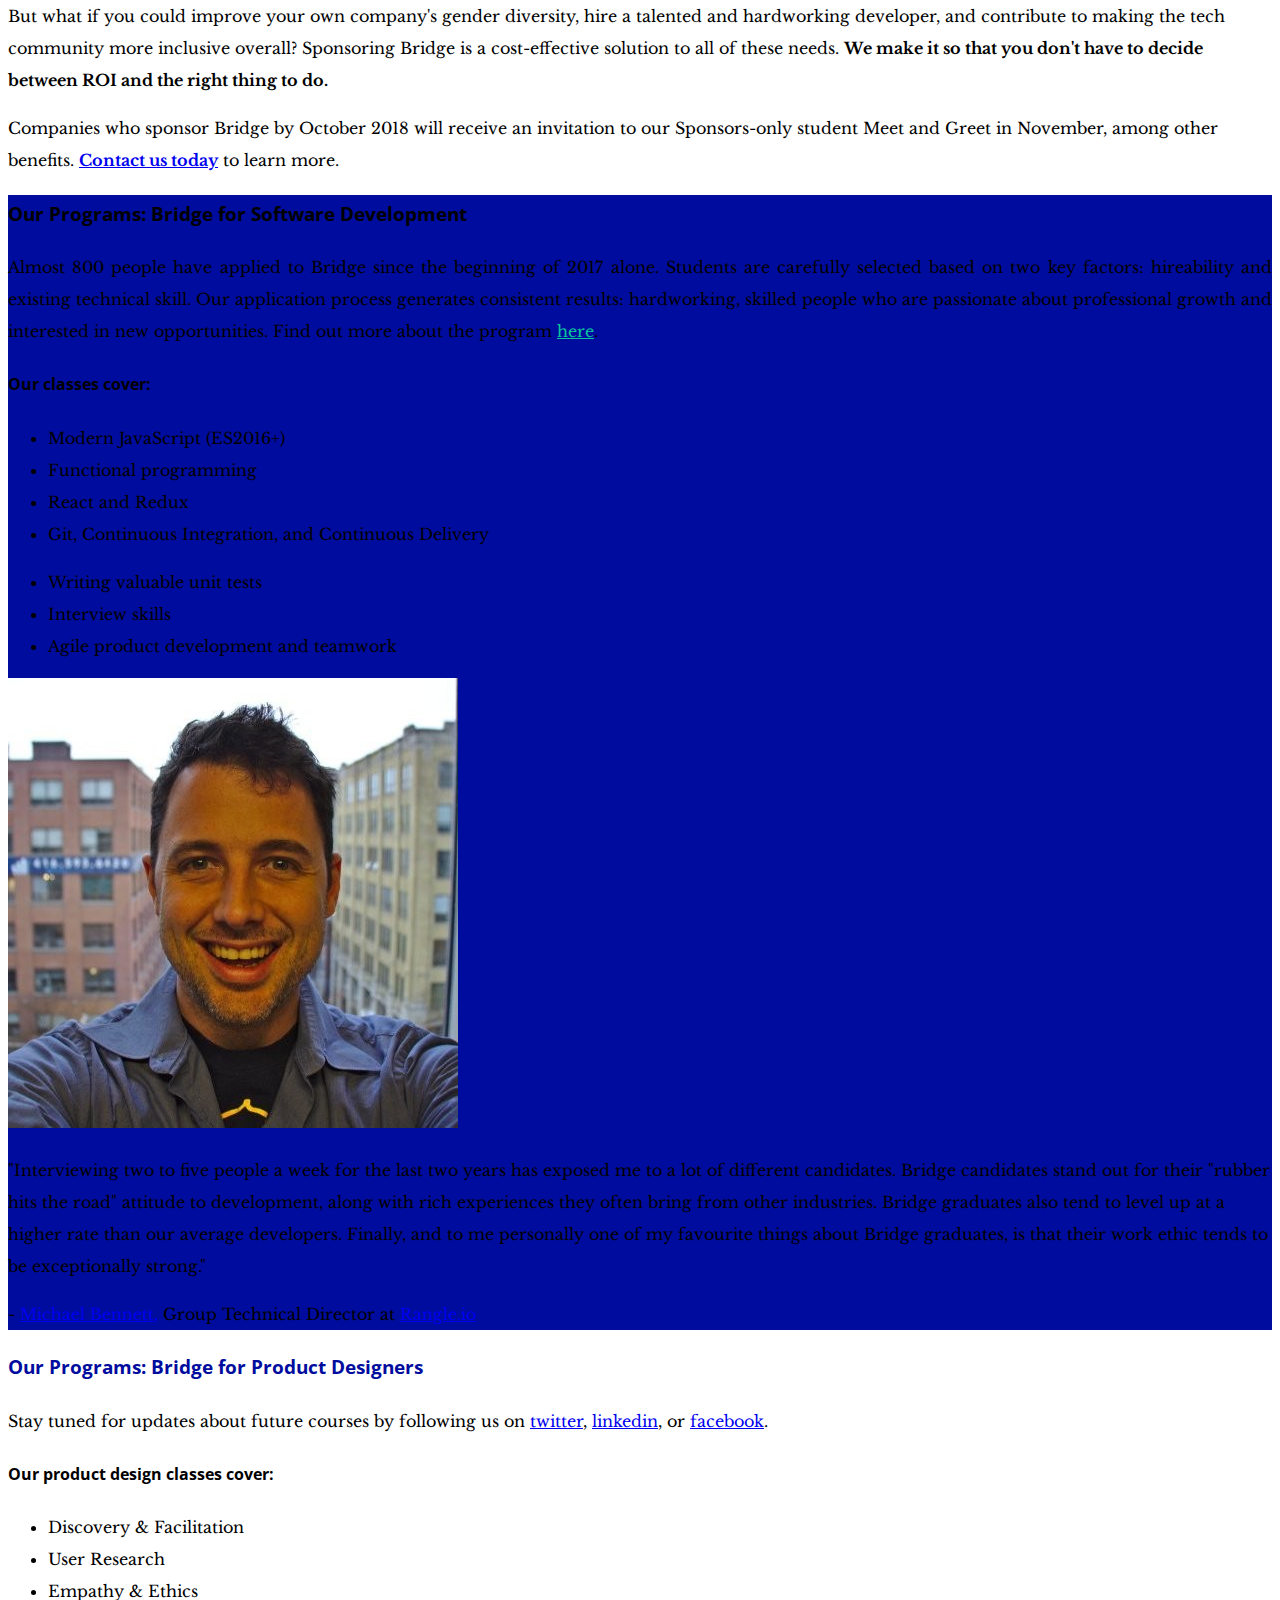
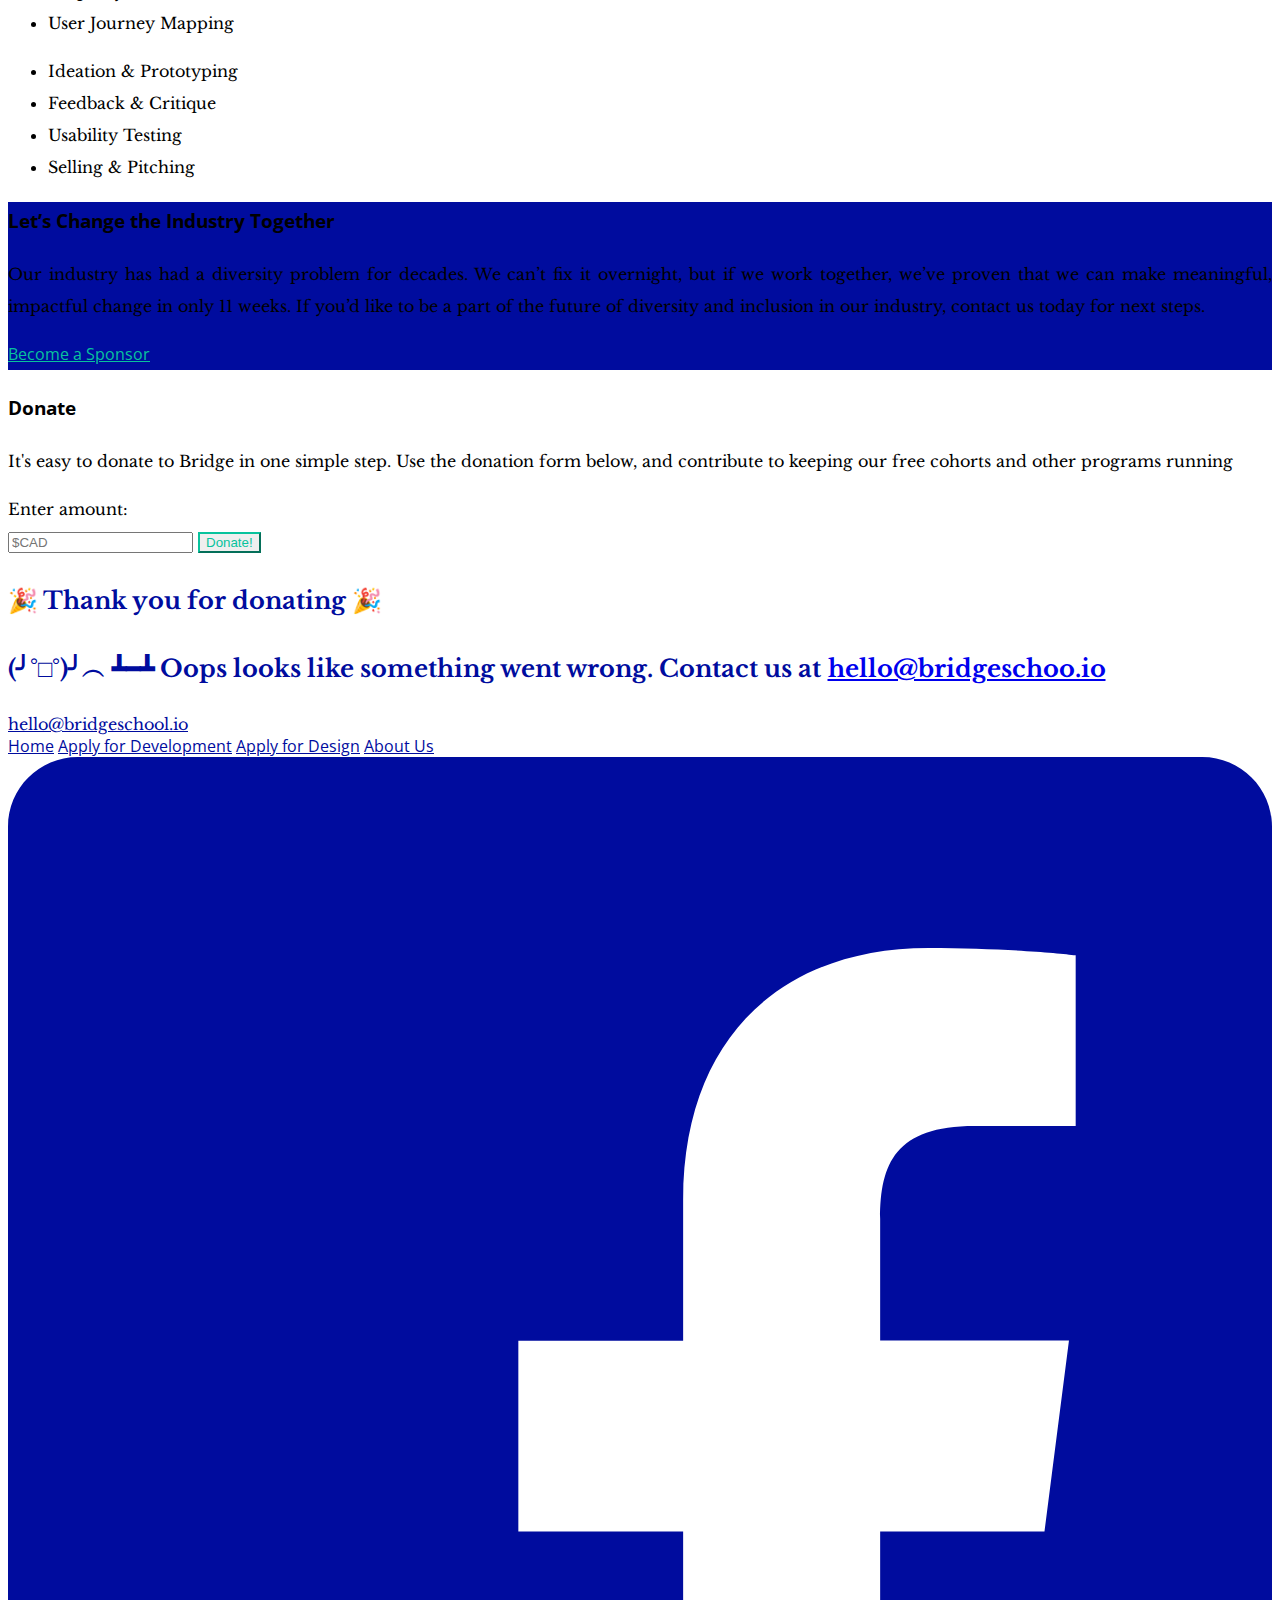
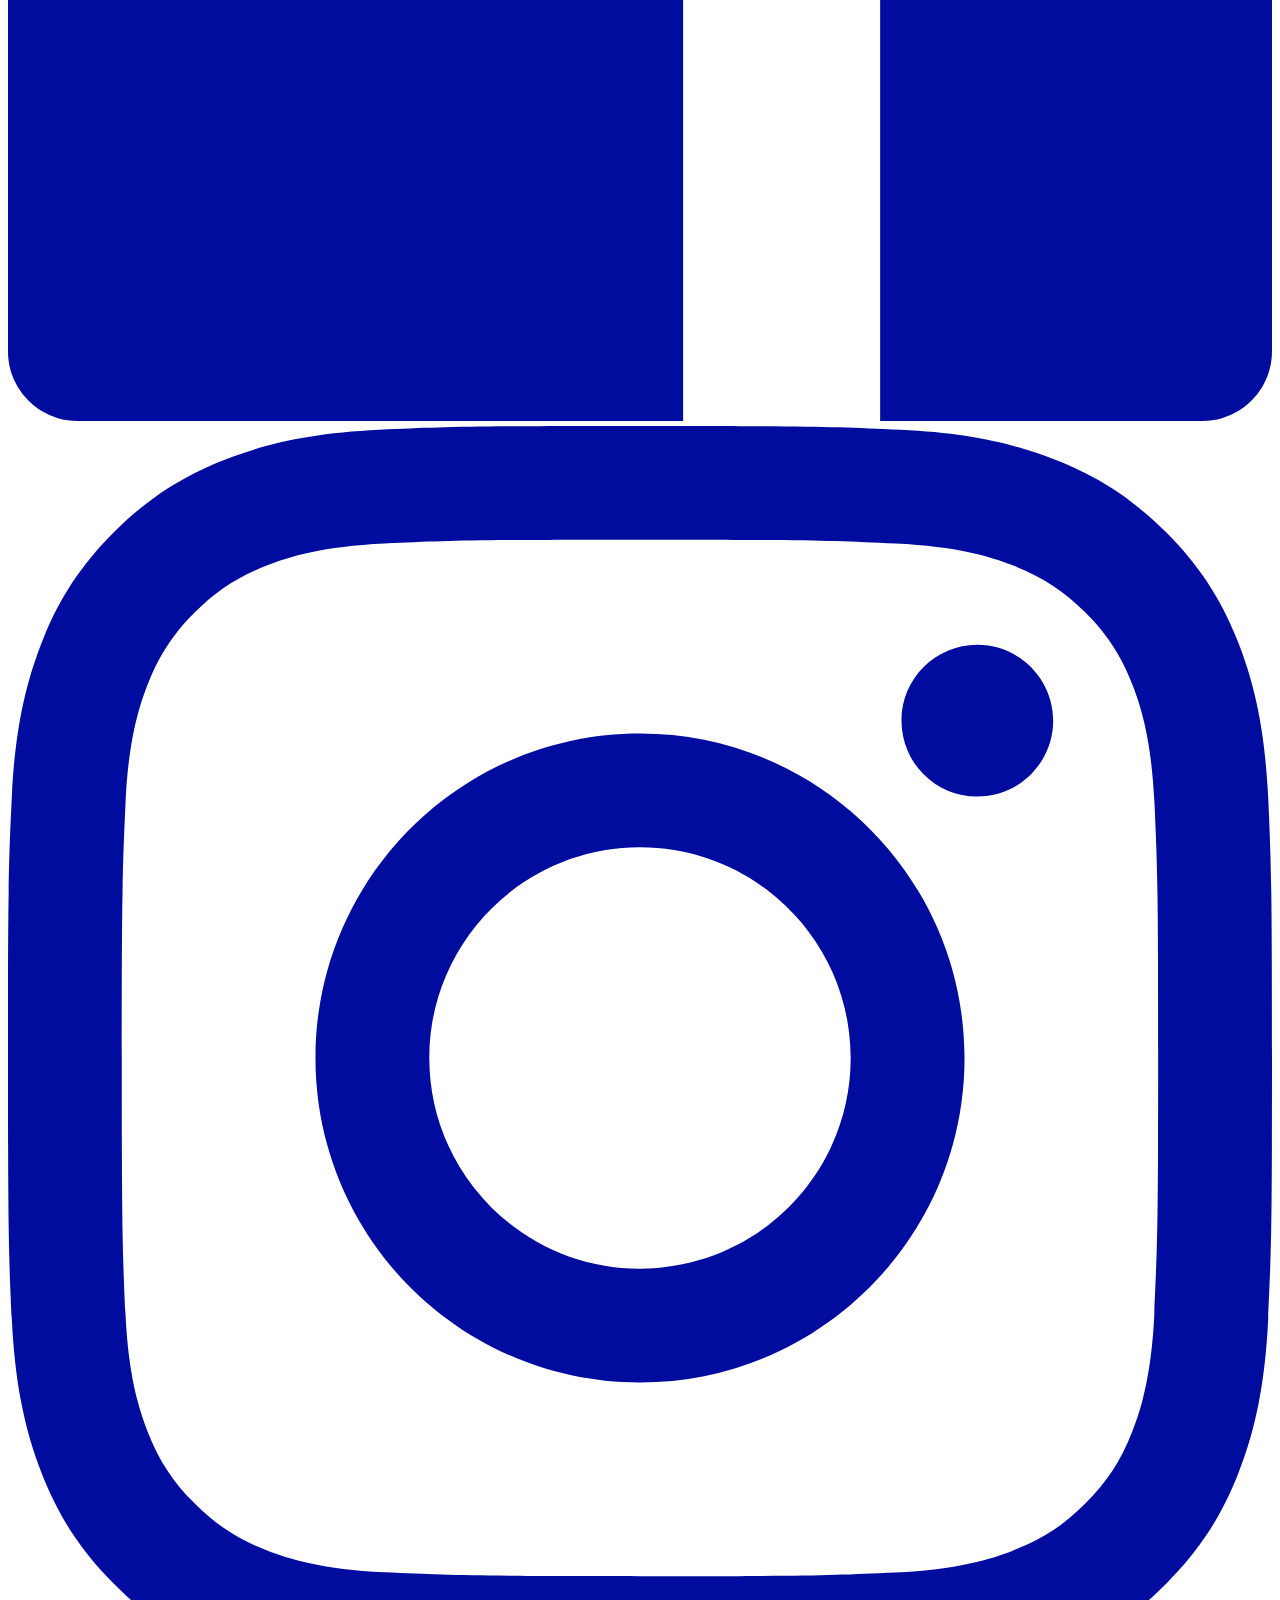
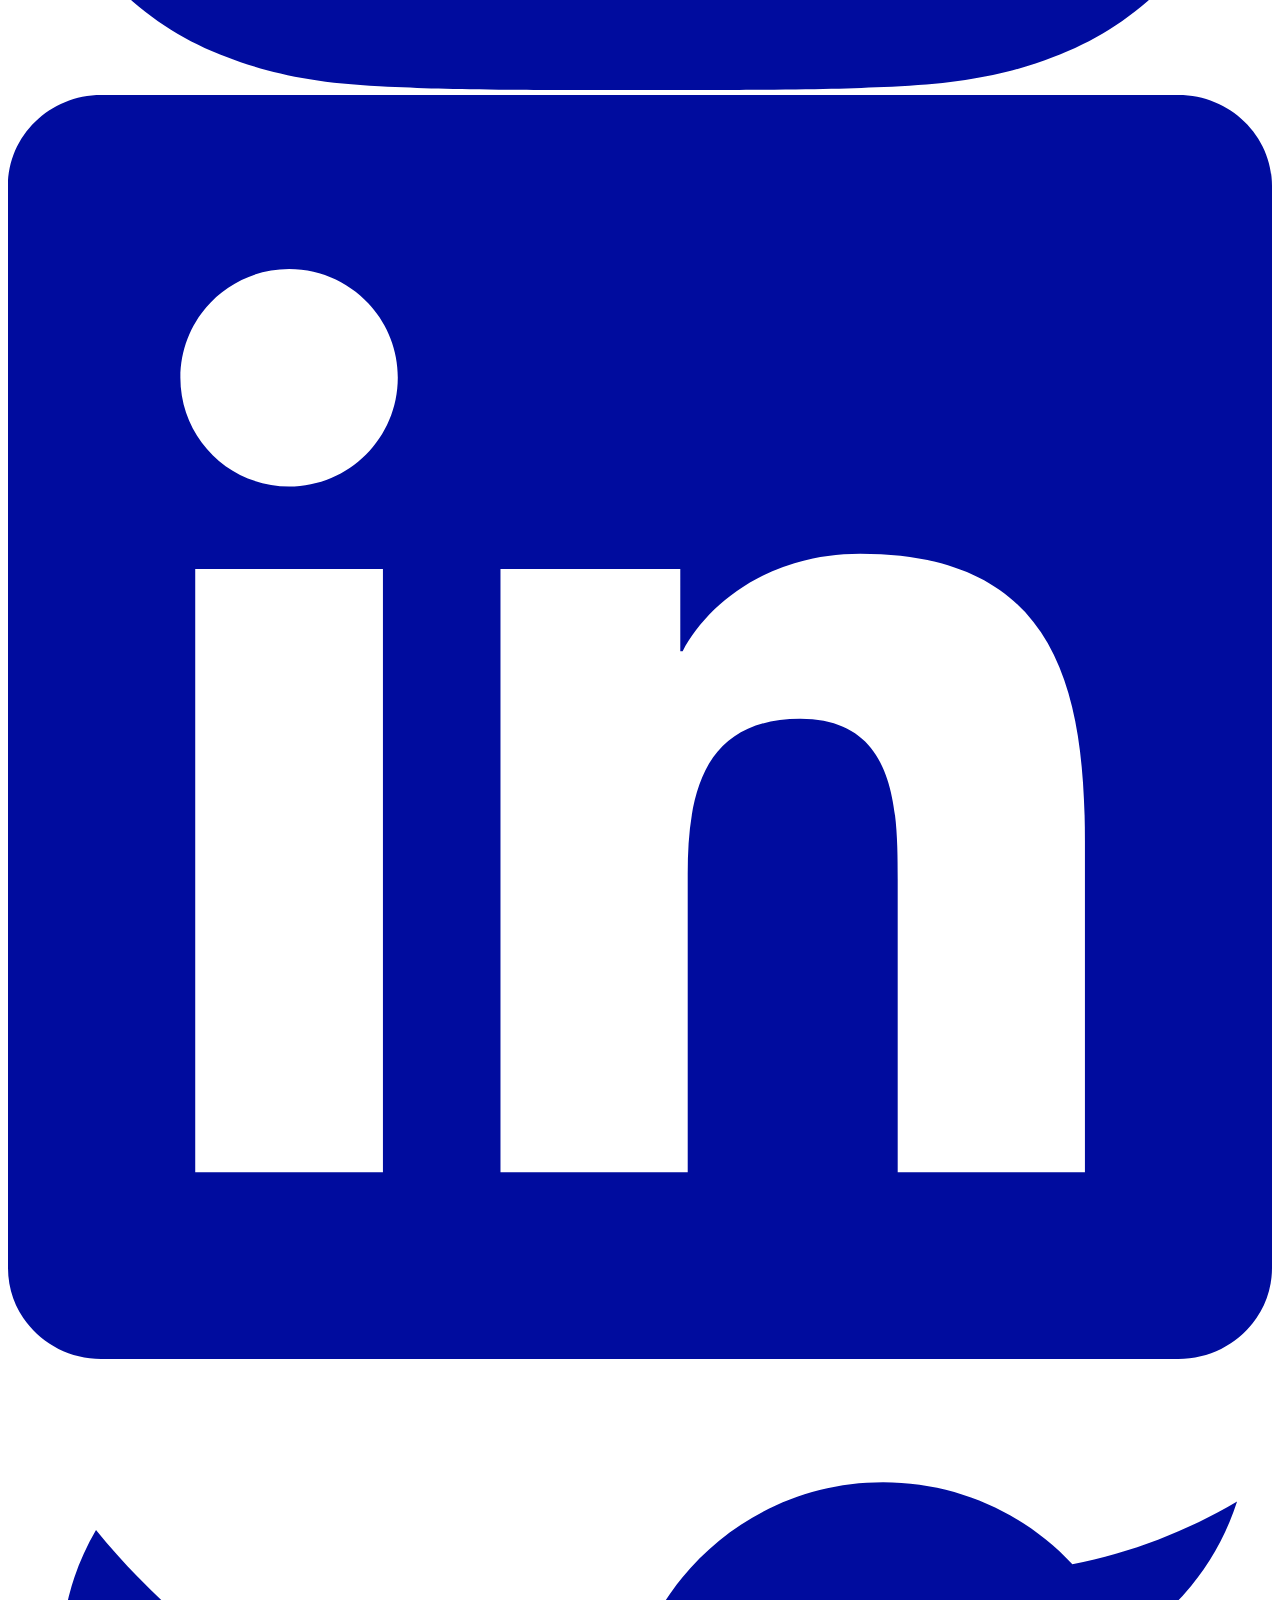
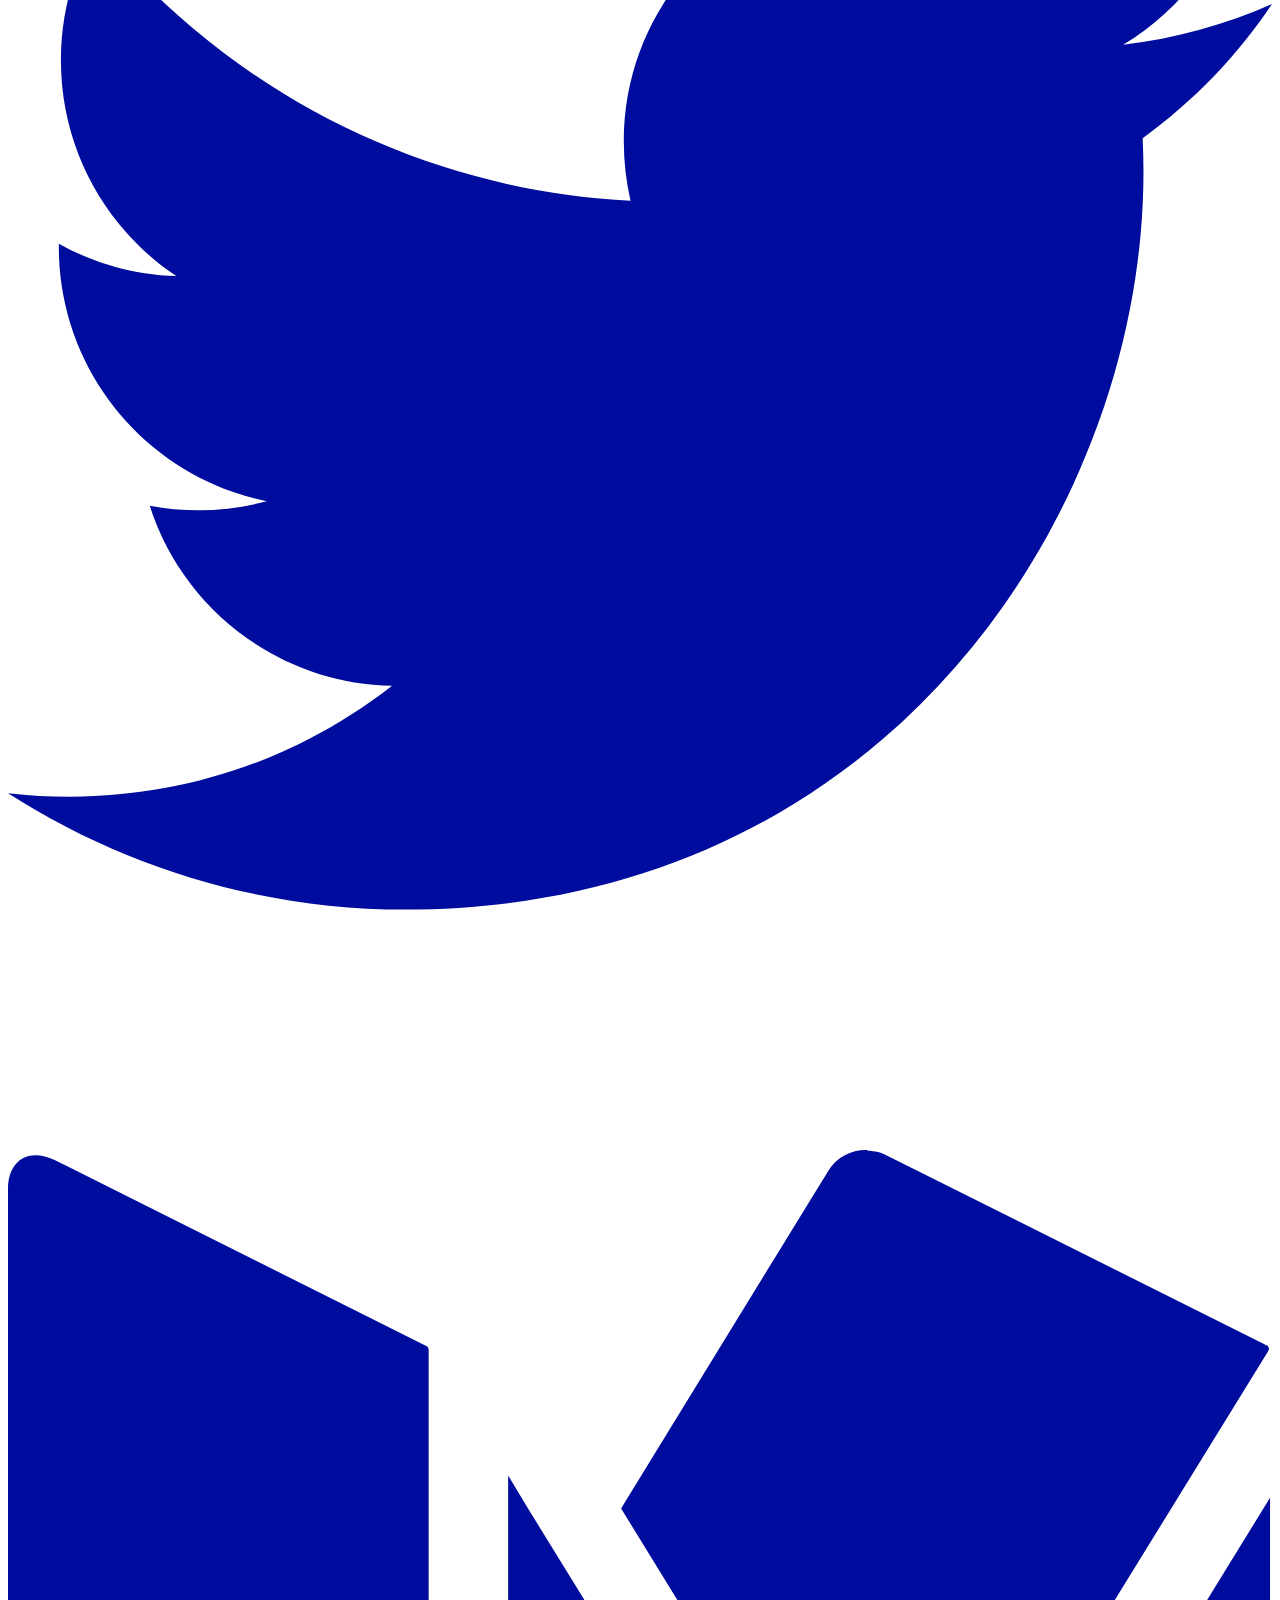
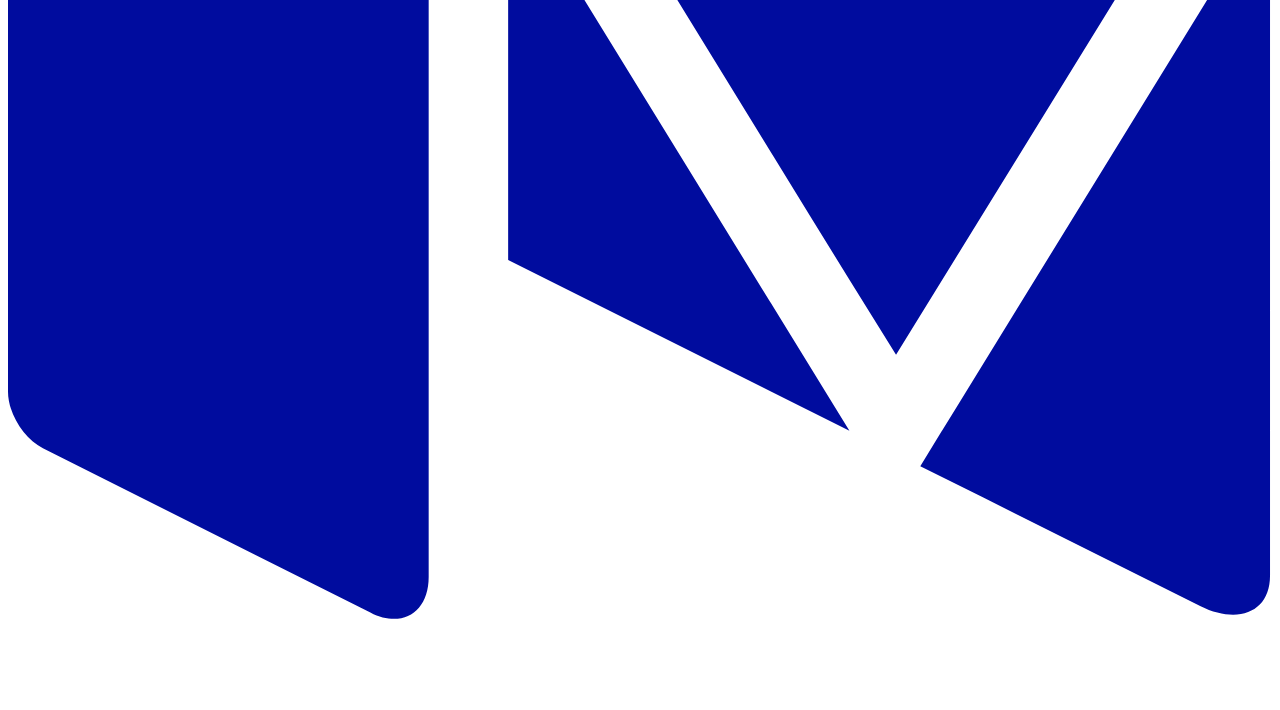
==== commit 55dcc712: "📖 open applications for design cohort 2" ====
--- a/src/index.html
+++ b/src/index.html
@@ -76,8 +76,8 @@
         </div>
         <h2 class="f3 fw7 mt3 mb5 purple">A Framework for Change</h2>
         <div class="flex flex-row-ns flex-column w-50 justify-around">
-          <!-- <a id="partner-cta-top" class="w-40-ns f4-ns f5 no-underline grow v-mid bg-white pink ph4 pv3 mb3 ba bw1" href="/apply-dev">Apply Now</a> -->
-          <a id="partner-cta-top" class="f4-ns f5 no-underline grow v-mid bg-white pink ph4 pv3 mb3 ba bw1" href="mailto:hello@bridgeschool.io">Become a Sponsor</a>
+          <a id="partner-cta-top" class="w-40-ns f4-ns f5 no-underline grow v-mid bg-white pink ph4 pv3 mb3 ba bw1" href="/apply-design">Apply Now</a>
+          <a id="partner-cta-top" class="w-40-ns f4-ns f5 no-underline grow v-mid bg-white pink ph4 pv3 mb3 ba bw1" href="mailto:hello@bridgeschool.io">Become a Sponsor</a>
         </div>
       </div>
   </header>
@@ -90,7 +90,7 @@
         <a href="https://rangle.io" target="_blank"><img class="w-logo-ns w4 pa2 mb2" src="./assets/Rangleio-logo.png" alt="rangle.io"></a>
       </div>
       <h3 class="p3 libre-baskerville lh-title f3 mt0 mb4 blue tc mt4">Cohort Sponsors</h3>
-      <div class="flex flex-column flex-row-ns items-center w-100 justify-between">
+      <div class="flex flex-column flex-row-ns items-center w-100 justify-between flex-wrap-m">
         <a href="https://www.glossier.com/" target="_blank"><img class="w4 pa2 mb2" src="./assets/glossier-logo.svg" alt="glossier"></a>
         <a href="https://www.pagerduty.com/" target="_blank"><img class="w-logo-ns w4 pa2 mb2" src="./assets/logo-pagerduty.svg" alt="pagerduty"></a>
         <a href="https://venasolutions.com/" target="_blank"><img class="w4 pa2 mb2" src="./assets/vena-logo.png" alt="vena"></a>
@@ -101,7 +101,7 @@
 
       </div>
       <h3 class="p3 libre-baskerville lh-title f3 mt0 mb4 blue tc mt4">Community Sponsors</h3>
-      <div class="flex items-center flex-column flex-row-ns w-100 justify-between">
+      <div class="flex items-center flex-column flex-row-ns w-100 justify-between flex-wrap-m">
         <a href="https://www.figma.com/" target="_blank"><img class="w3-ns w2 pa2 mb2" src="./assets/figma-logo.svg" alt="figma"></a>
         <a href="https://coinsquare.com/" target="_blank"><img class="w-logo-ns w4 pa2 mb2" src="./assets/coinsquare-logo.png" alt="coinsquare"></a>
         <a href="https://www.womenandcolor.com/" target="_blank"><img class="w-logo-ns w4 pa2 mb2" src="./assets/women-and-color-logo.svg" alt="women-and-color"></a>
@@ -187,7 +187,7 @@
           Enter amount:
         </label>
         <div class="flex flex-column flex-row-ns w-100">
-          <input class="pa3 shadow-4 bw0 outline-0 mr3 w-60-ns" name="donate-amount" min="10" id="donate-amount" class="w-50" type="number" placeholder="$CAD" />
+          <input class="pa3 shadow-4 bw0 outline-0 mr3-ns mb3 mb0-ns w-60-l" name="donate-amount" min="10" id="donate-amount" class="w-50" type="number" placeholder="$CAD" />
           <button id="donate-button" class="pointer:hover outline-0 f4-ns f5 no-underline grow v-mid bg-white green ph4 pv3 ba bw1 b--green">Donate!</button>
         </div>
         <h2 id="donate-success" class="blue dn">🎉 Thank you for donating 🎉</h2>
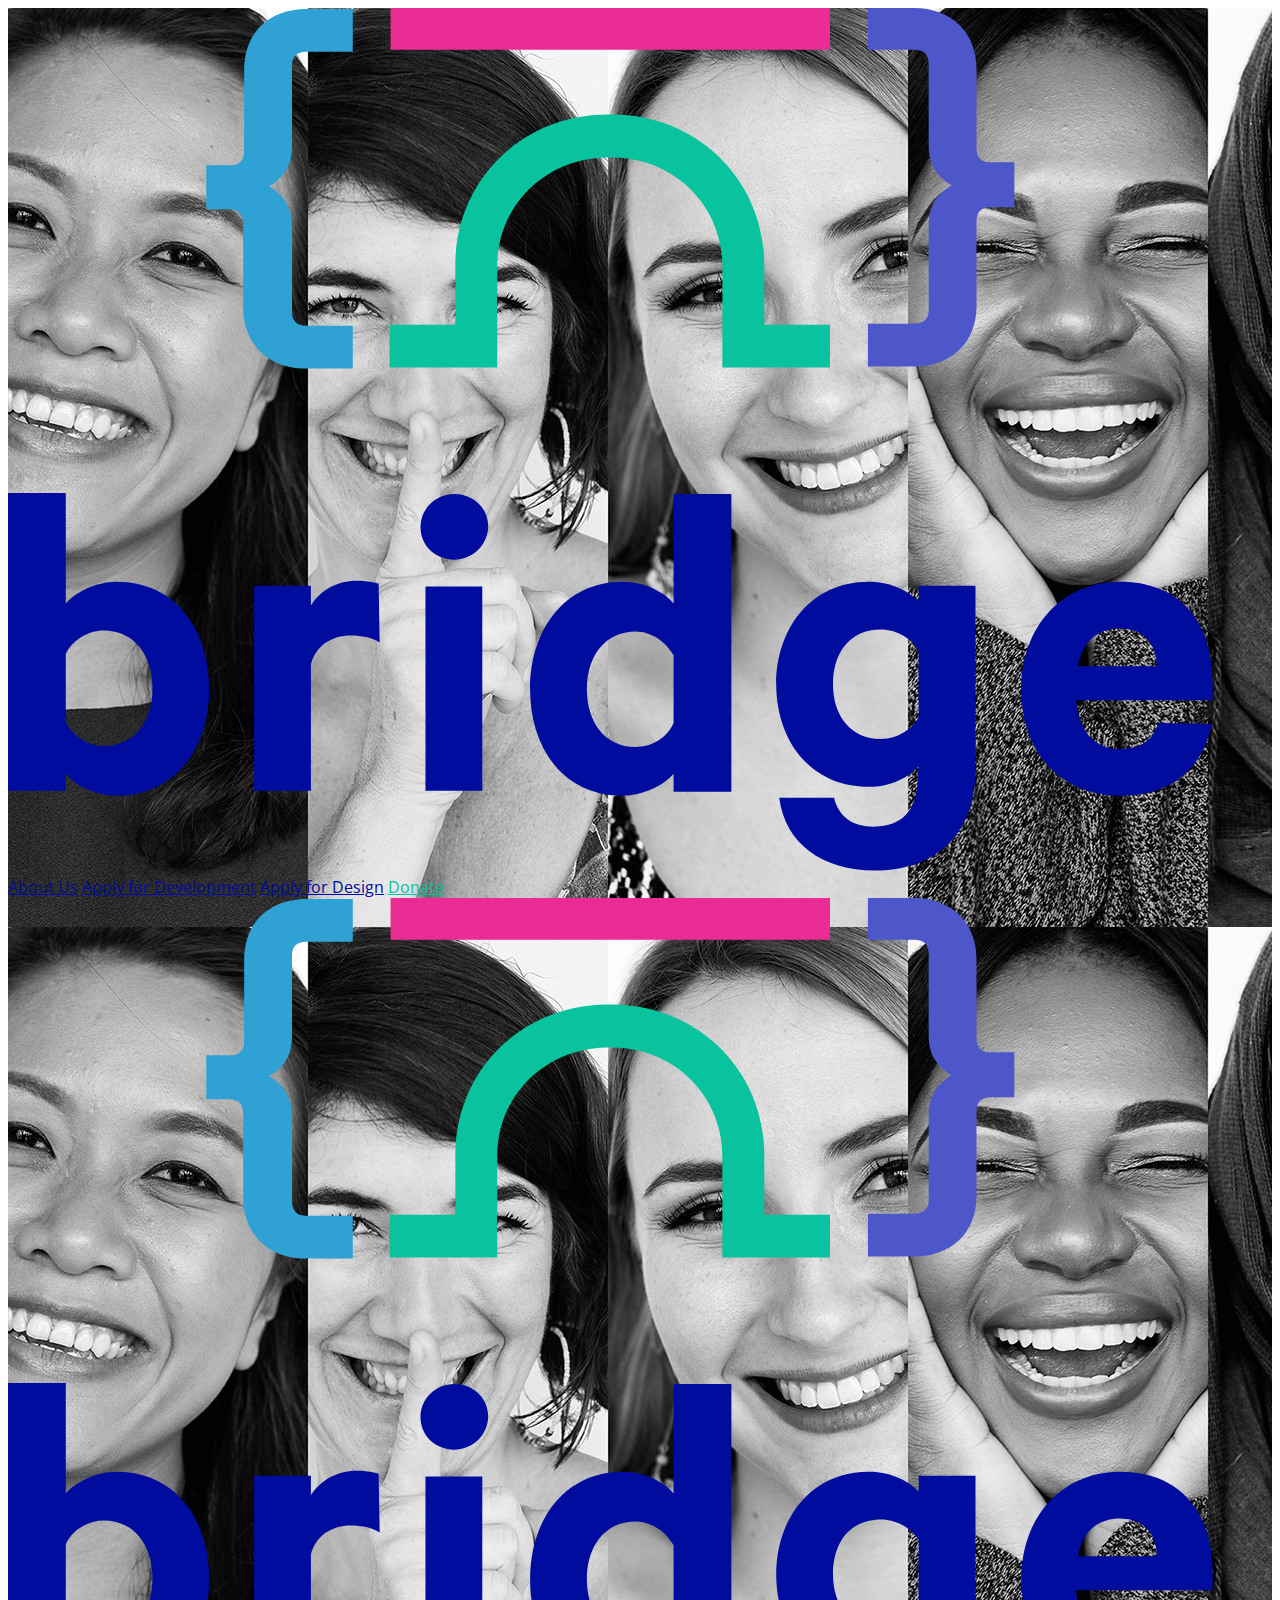
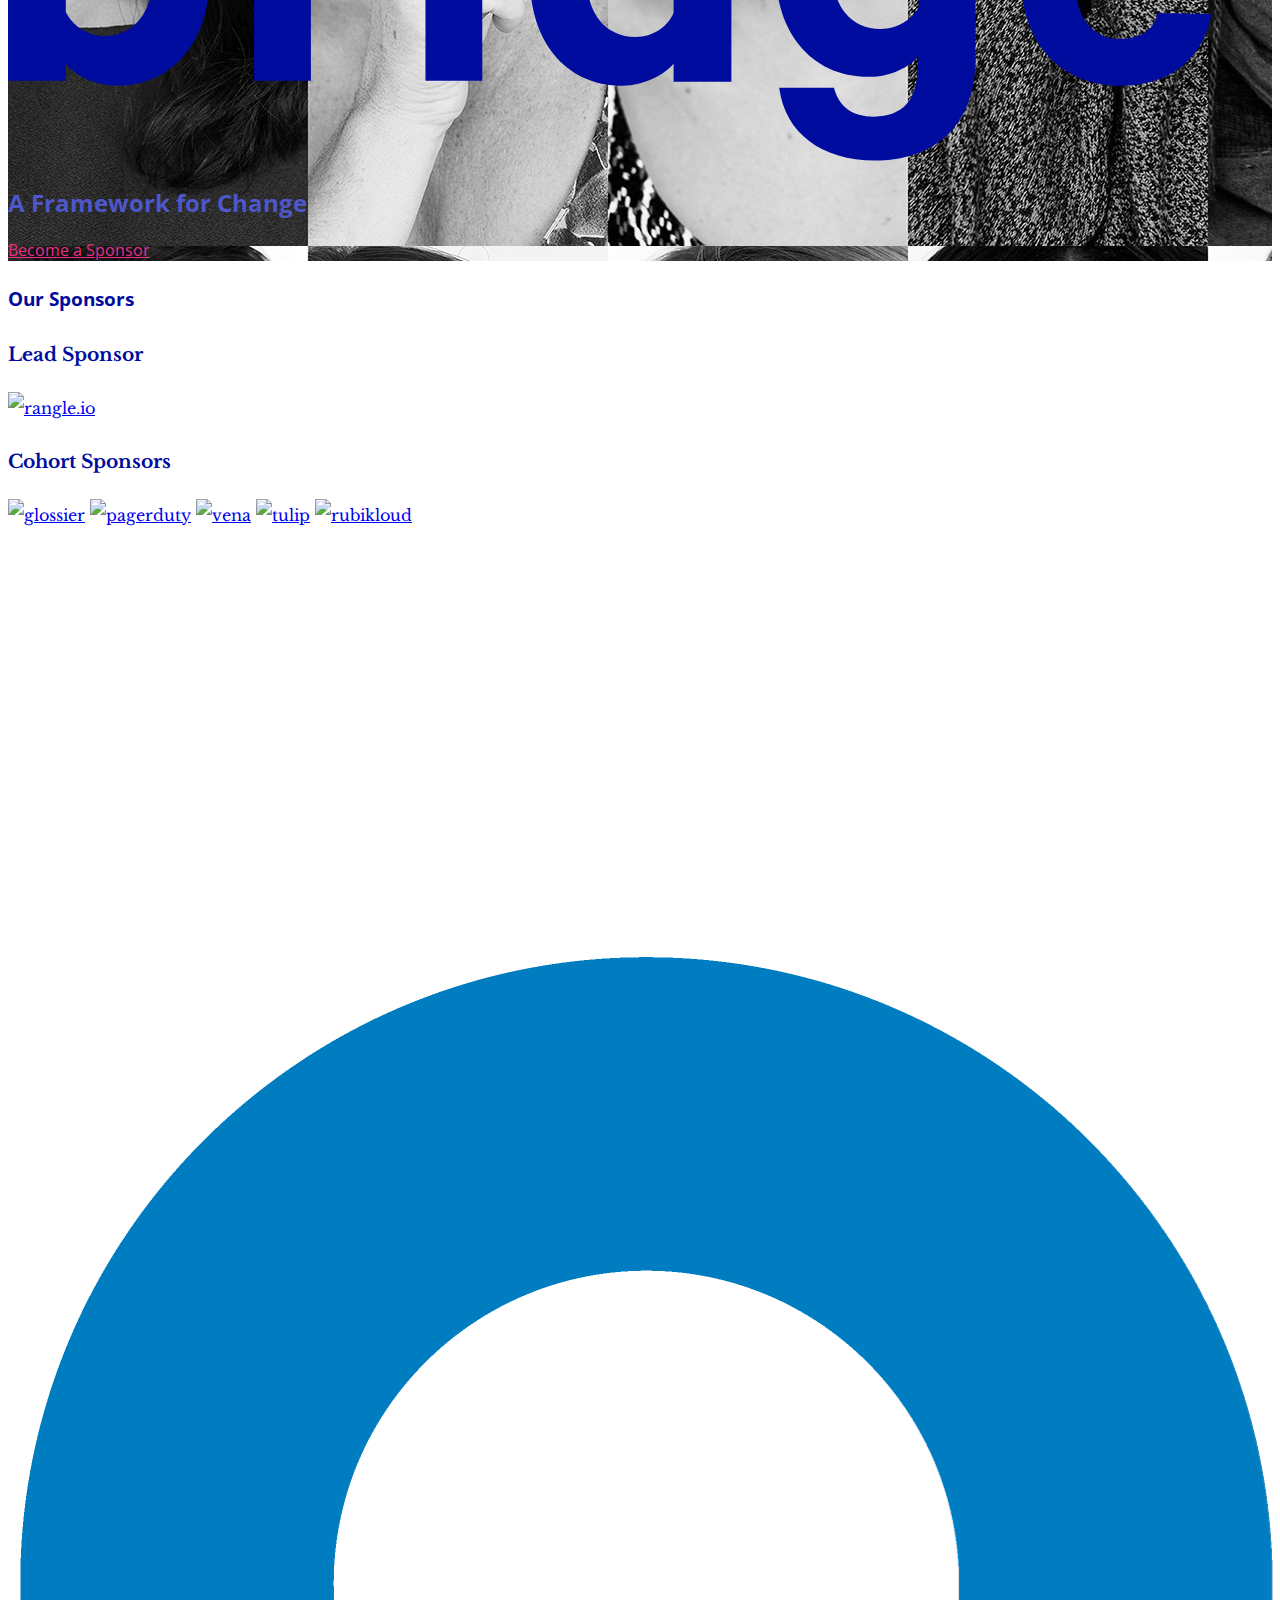
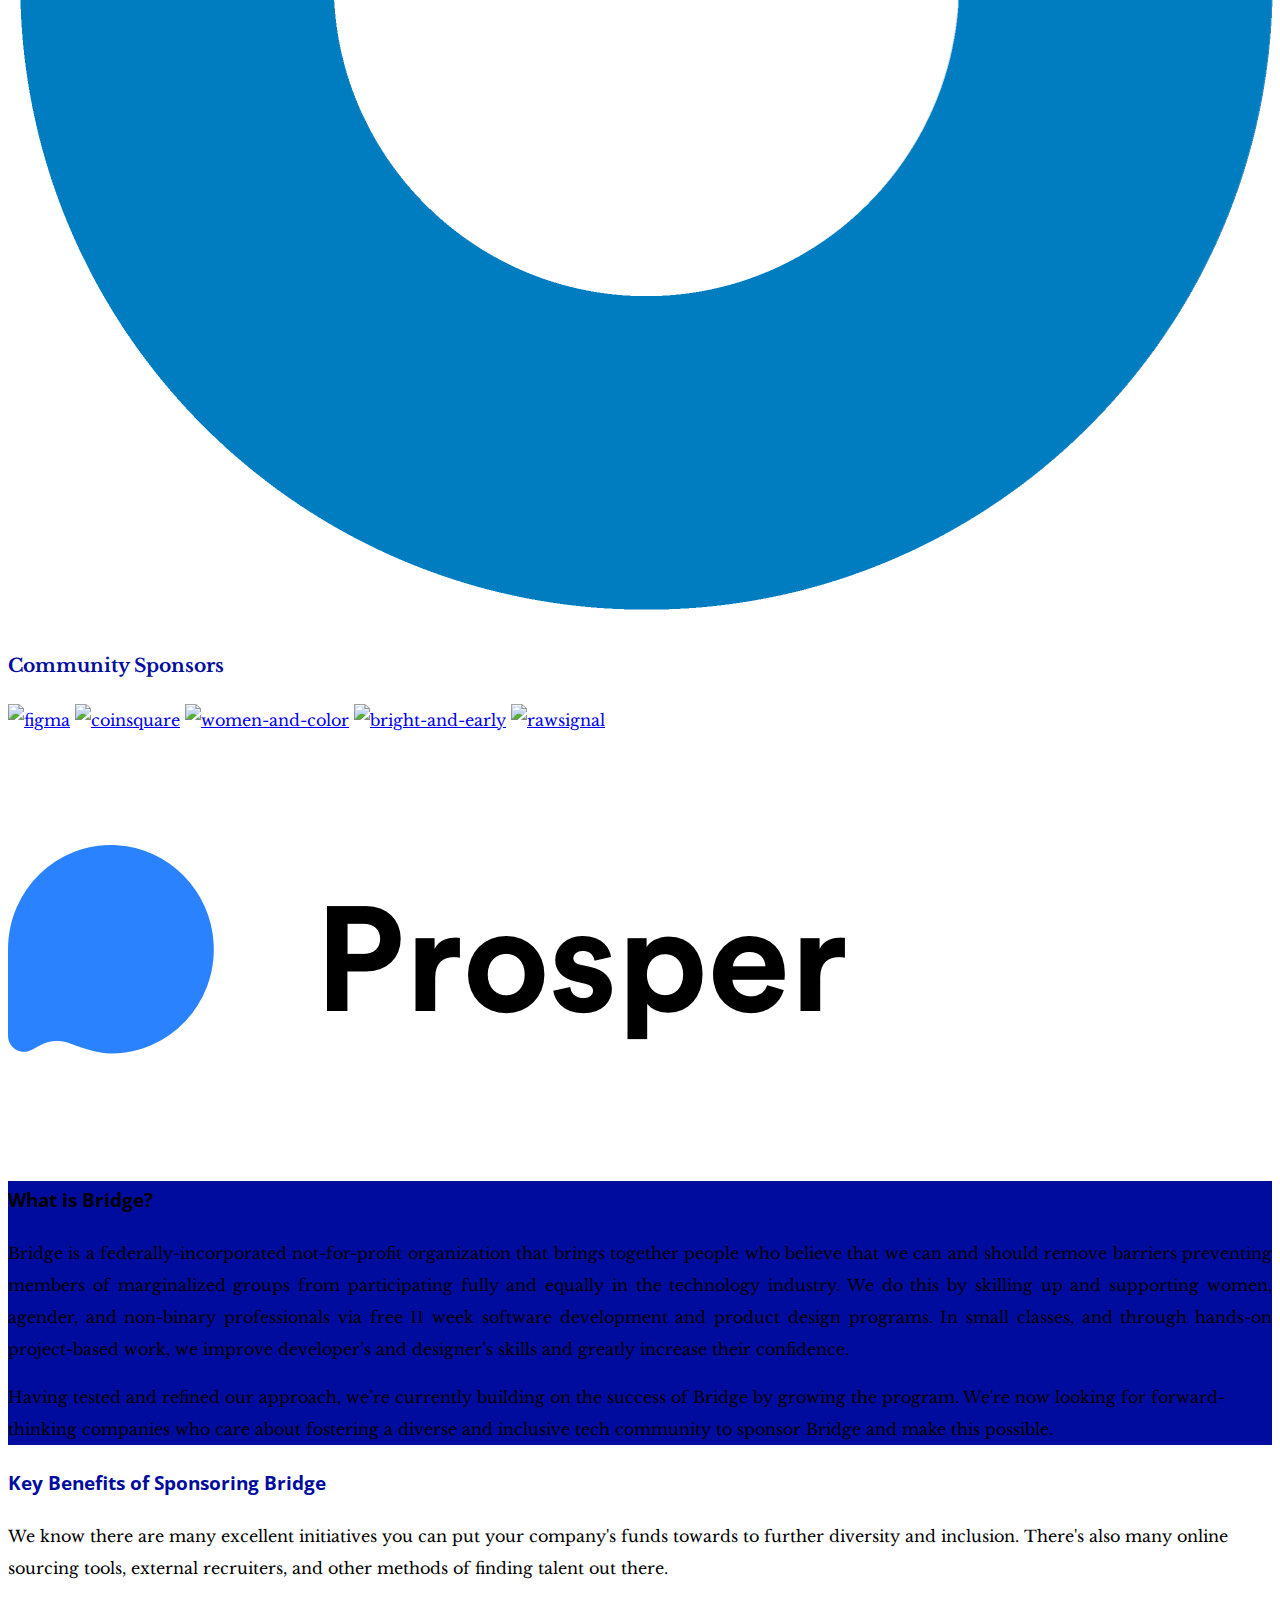
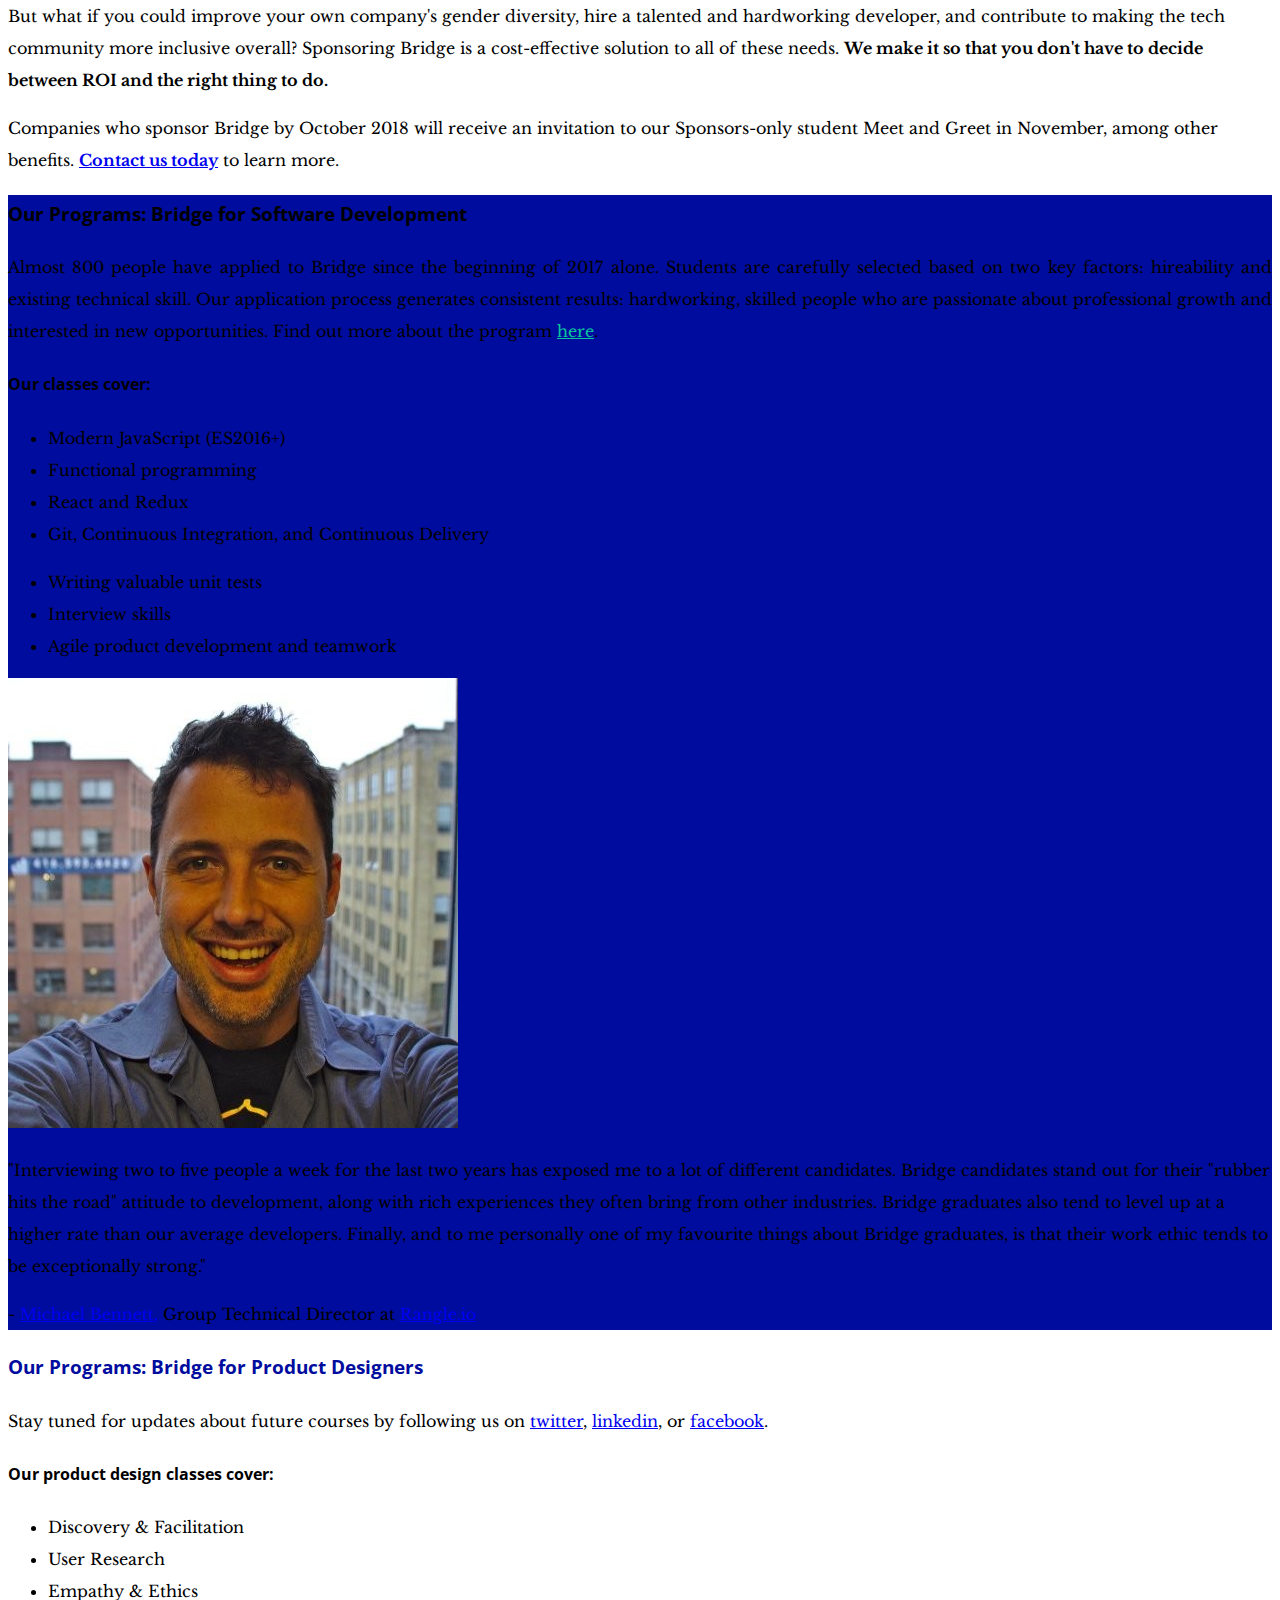
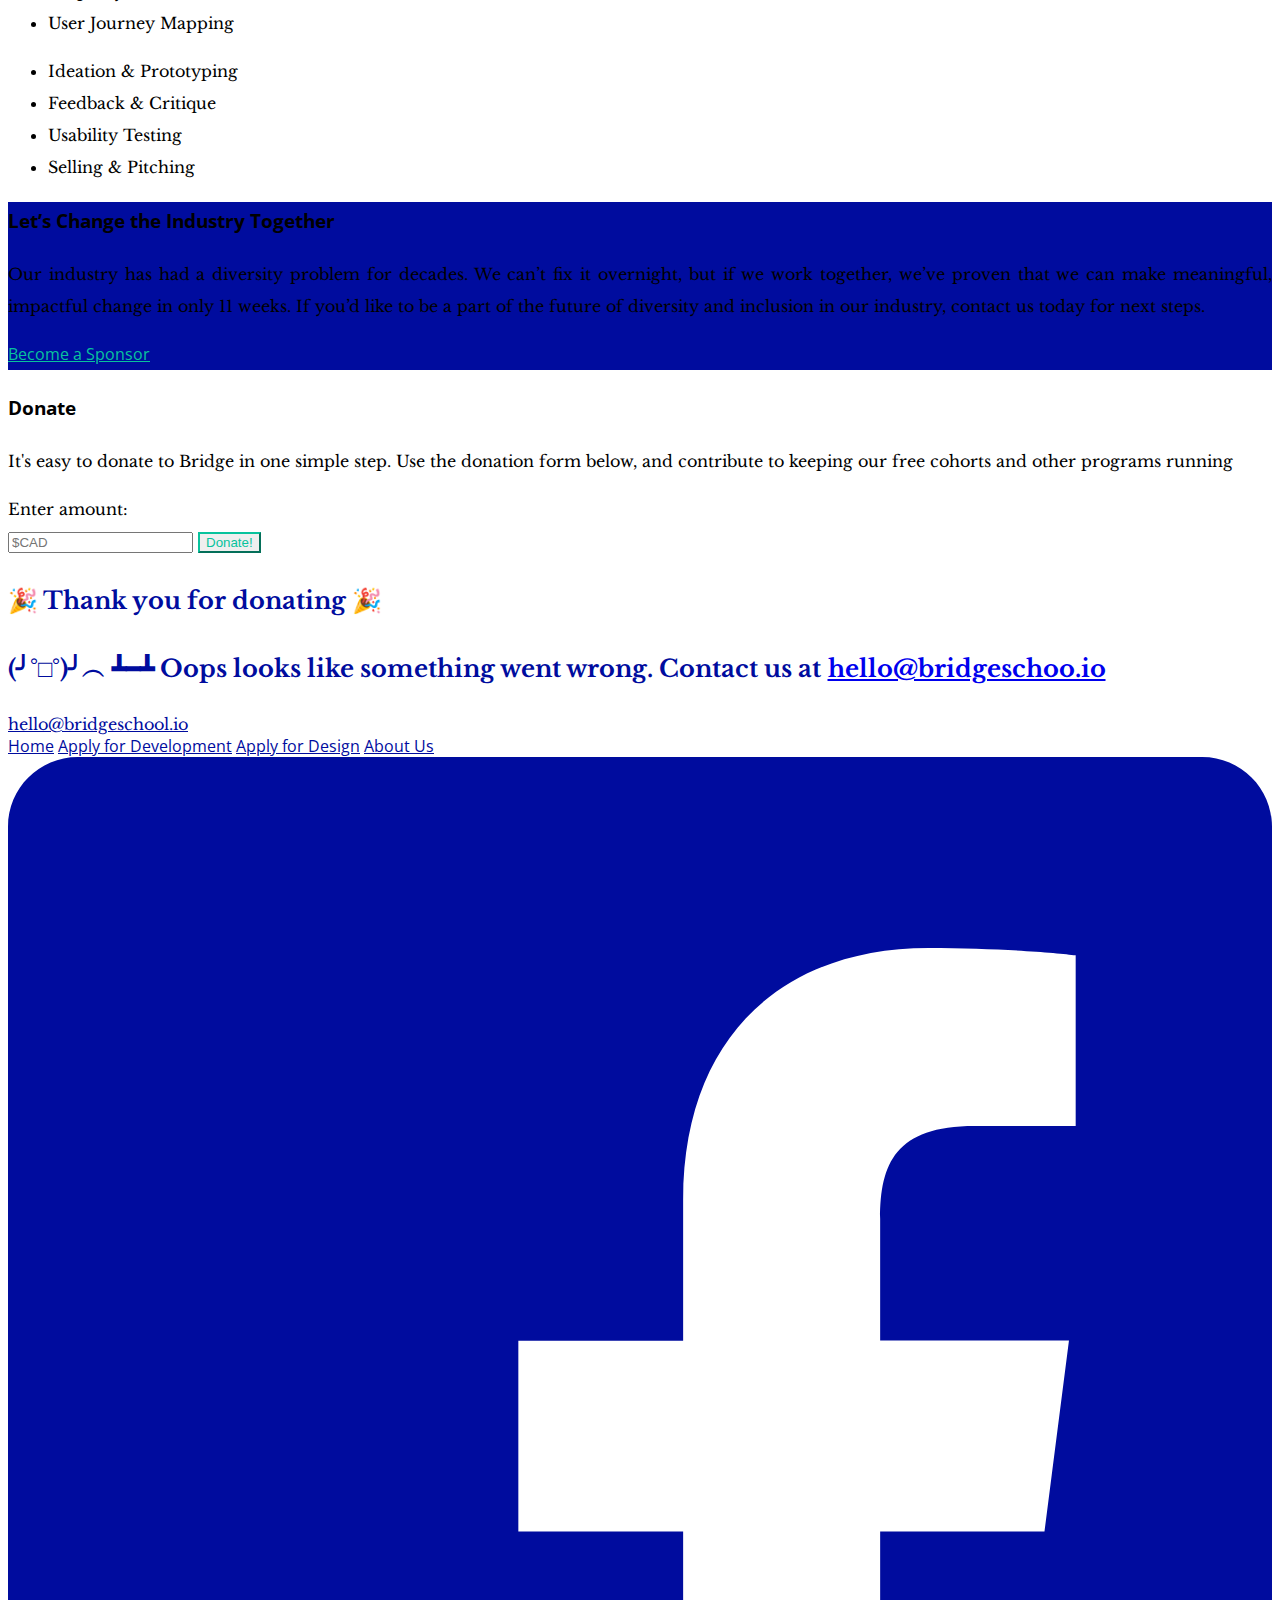
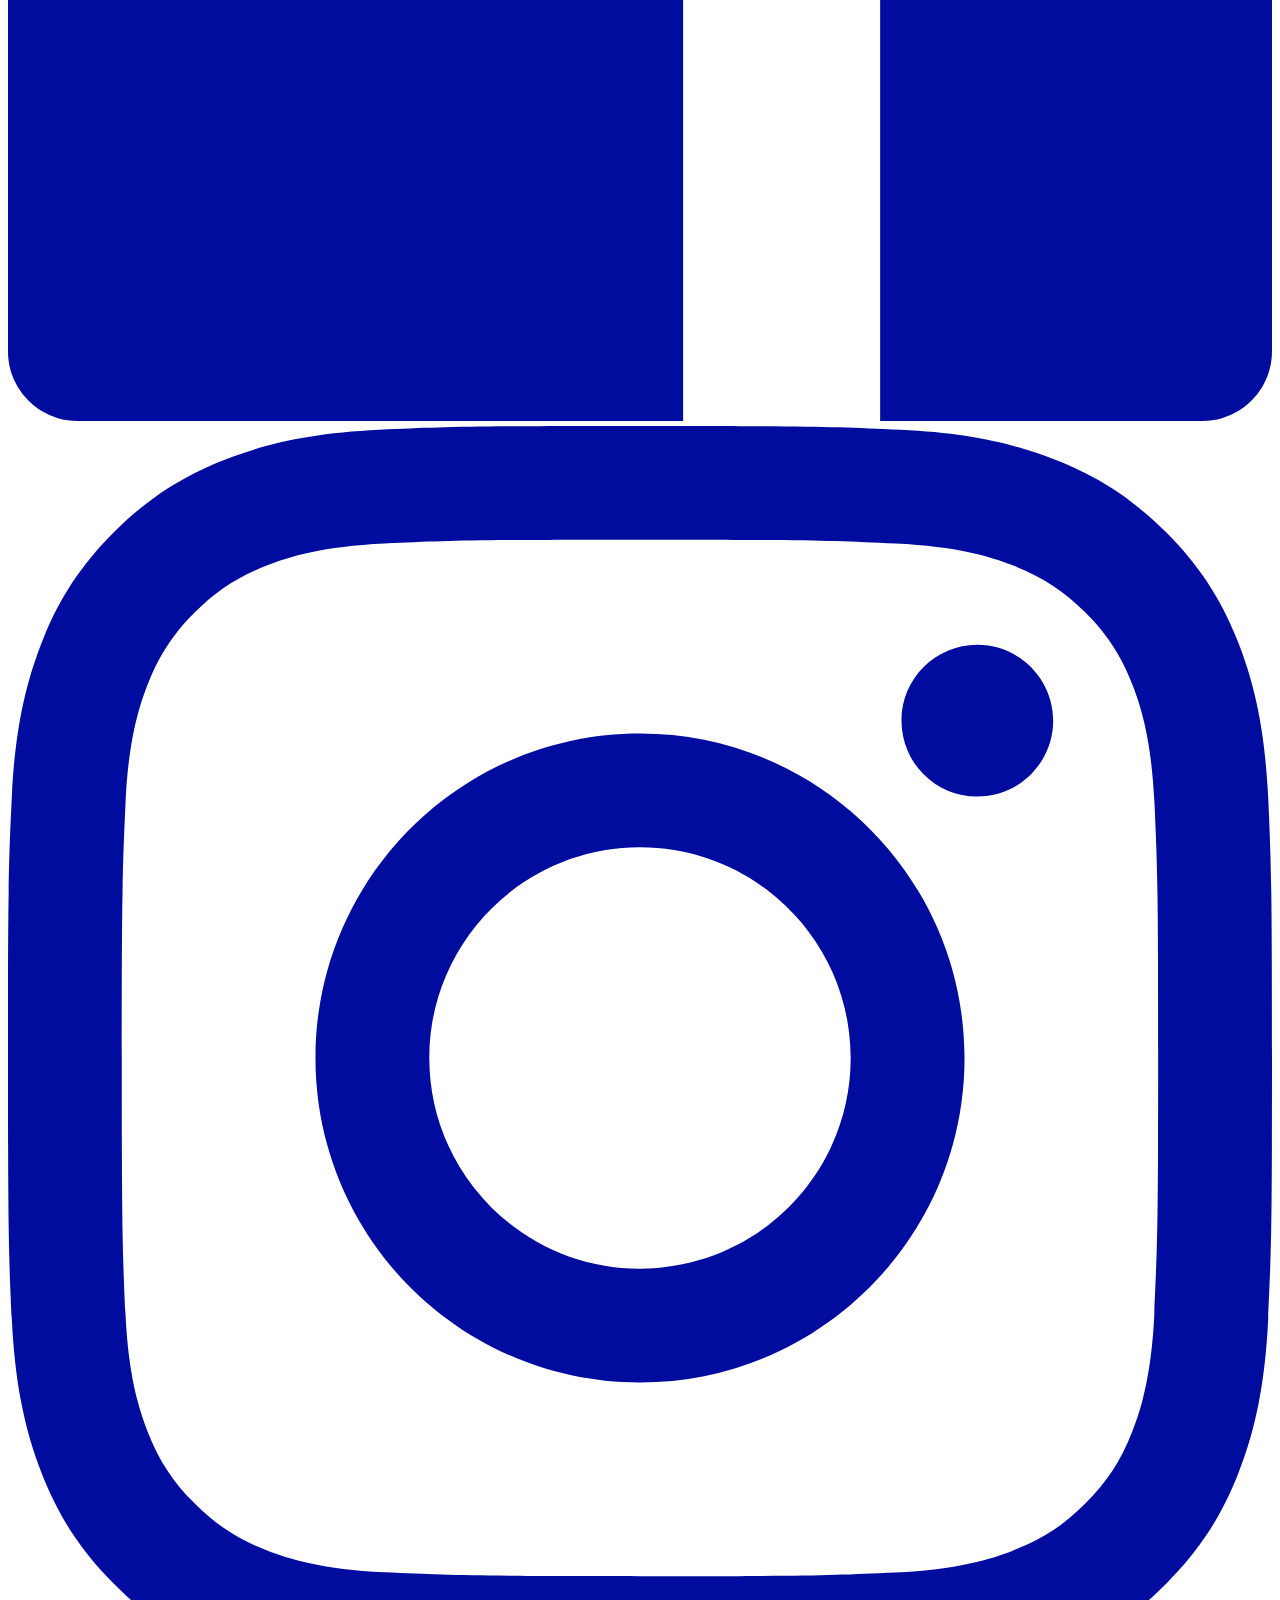
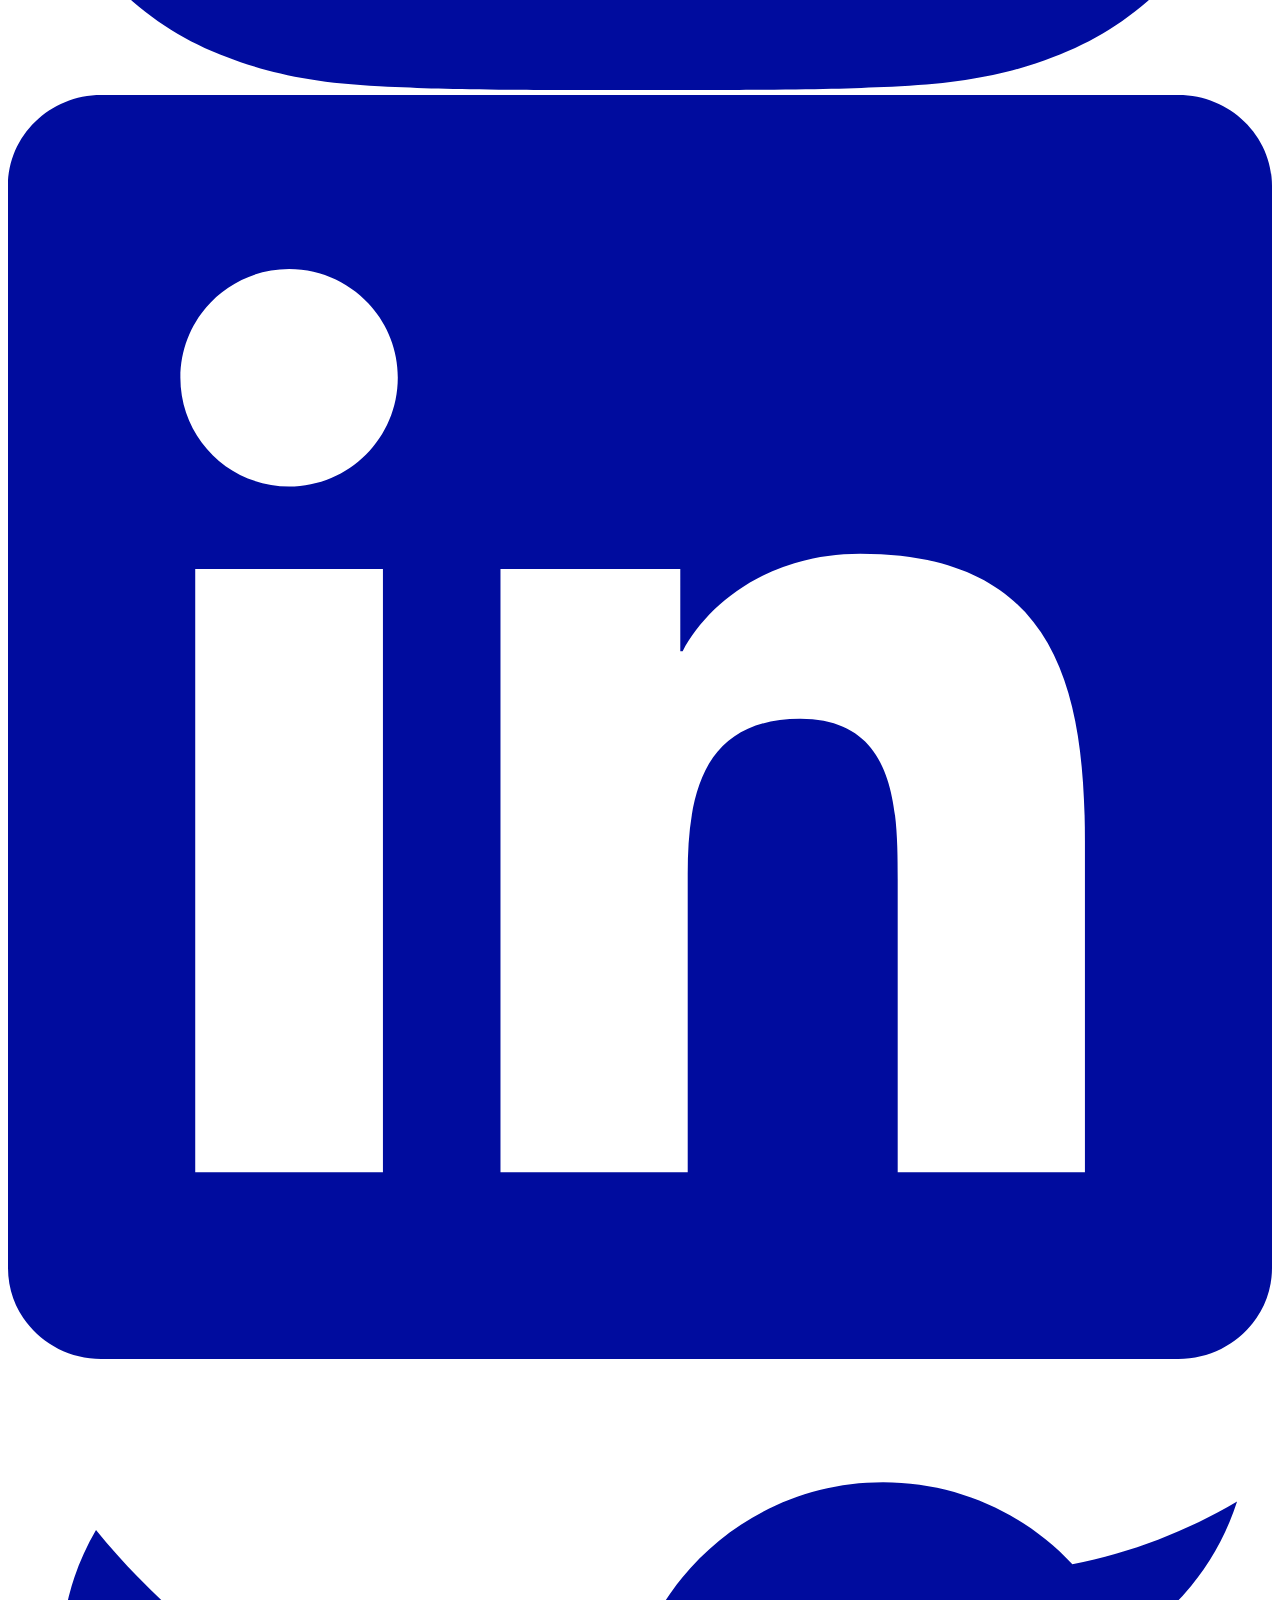
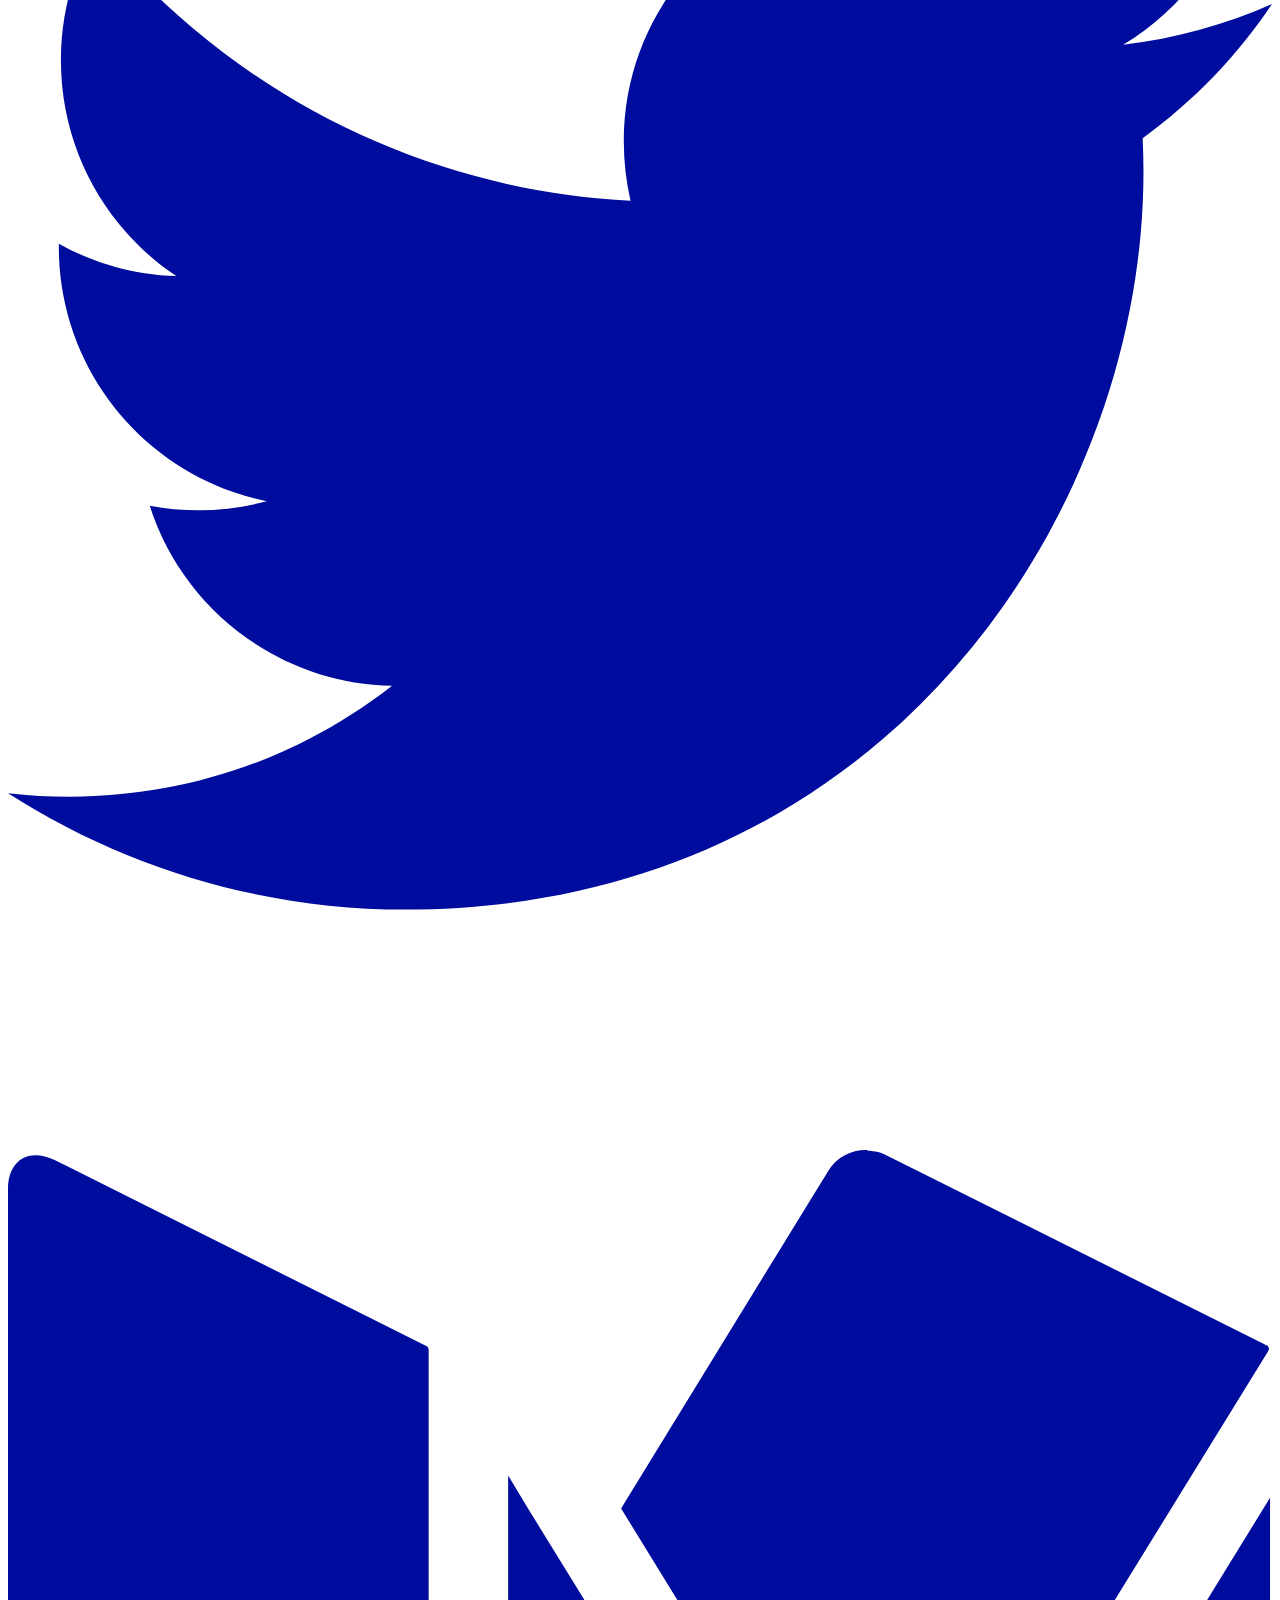
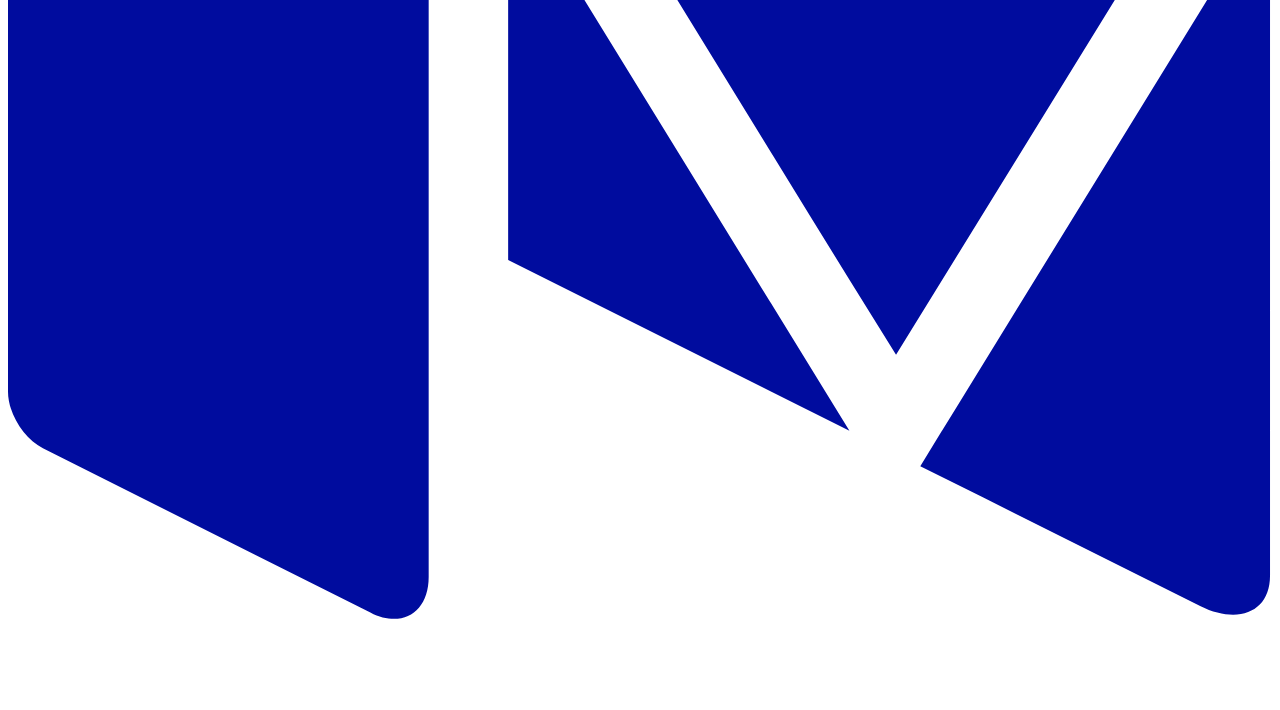
==== commit ef9bd4f5: "close applications for cohort 7 (#61)" ====
--- a/src/index.html
+++ b/src/index.html
@@ -76,8 +76,8 @@
         </div>
         <h2 class="f3 fw7 mt3 mb5 purple">A Framework for Change</h2>
         <div class="flex flex-row-ns flex-column w-50 justify-around">
-          <a id="partner-cta-top" class="w-40-ns f4-ns f5 no-underline grow v-mid bg-white pink ph4 pv3 mb3 ba bw1" href="/apply-design">Apply Now</a>
-          <a id="partner-cta-top" class="w-40-ns f4-ns f5 no-underline grow v-mid bg-white pink ph4 pv3 mb3 ba bw1" href="mailto:hello@bridgeschool.io">Become a Sponsor</a>
+          <!-- <a id="partner-cta-top" class="w-40-ns f4-ns f5 no-underline grow v-mid bg-white pink ph4 pv3 mb3 ba bw1" href="/apply-dev">Apply Now</a> -->
+          <a id="partner-cta-top" class="f4-ns f5 no-underline grow v-mid bg-white pink ph4 pv3 mb3 ba bw1" href="mailto:hello@bridgeschool.io">Become a Sponsor</a>
         </div>
       </div>
   </header>
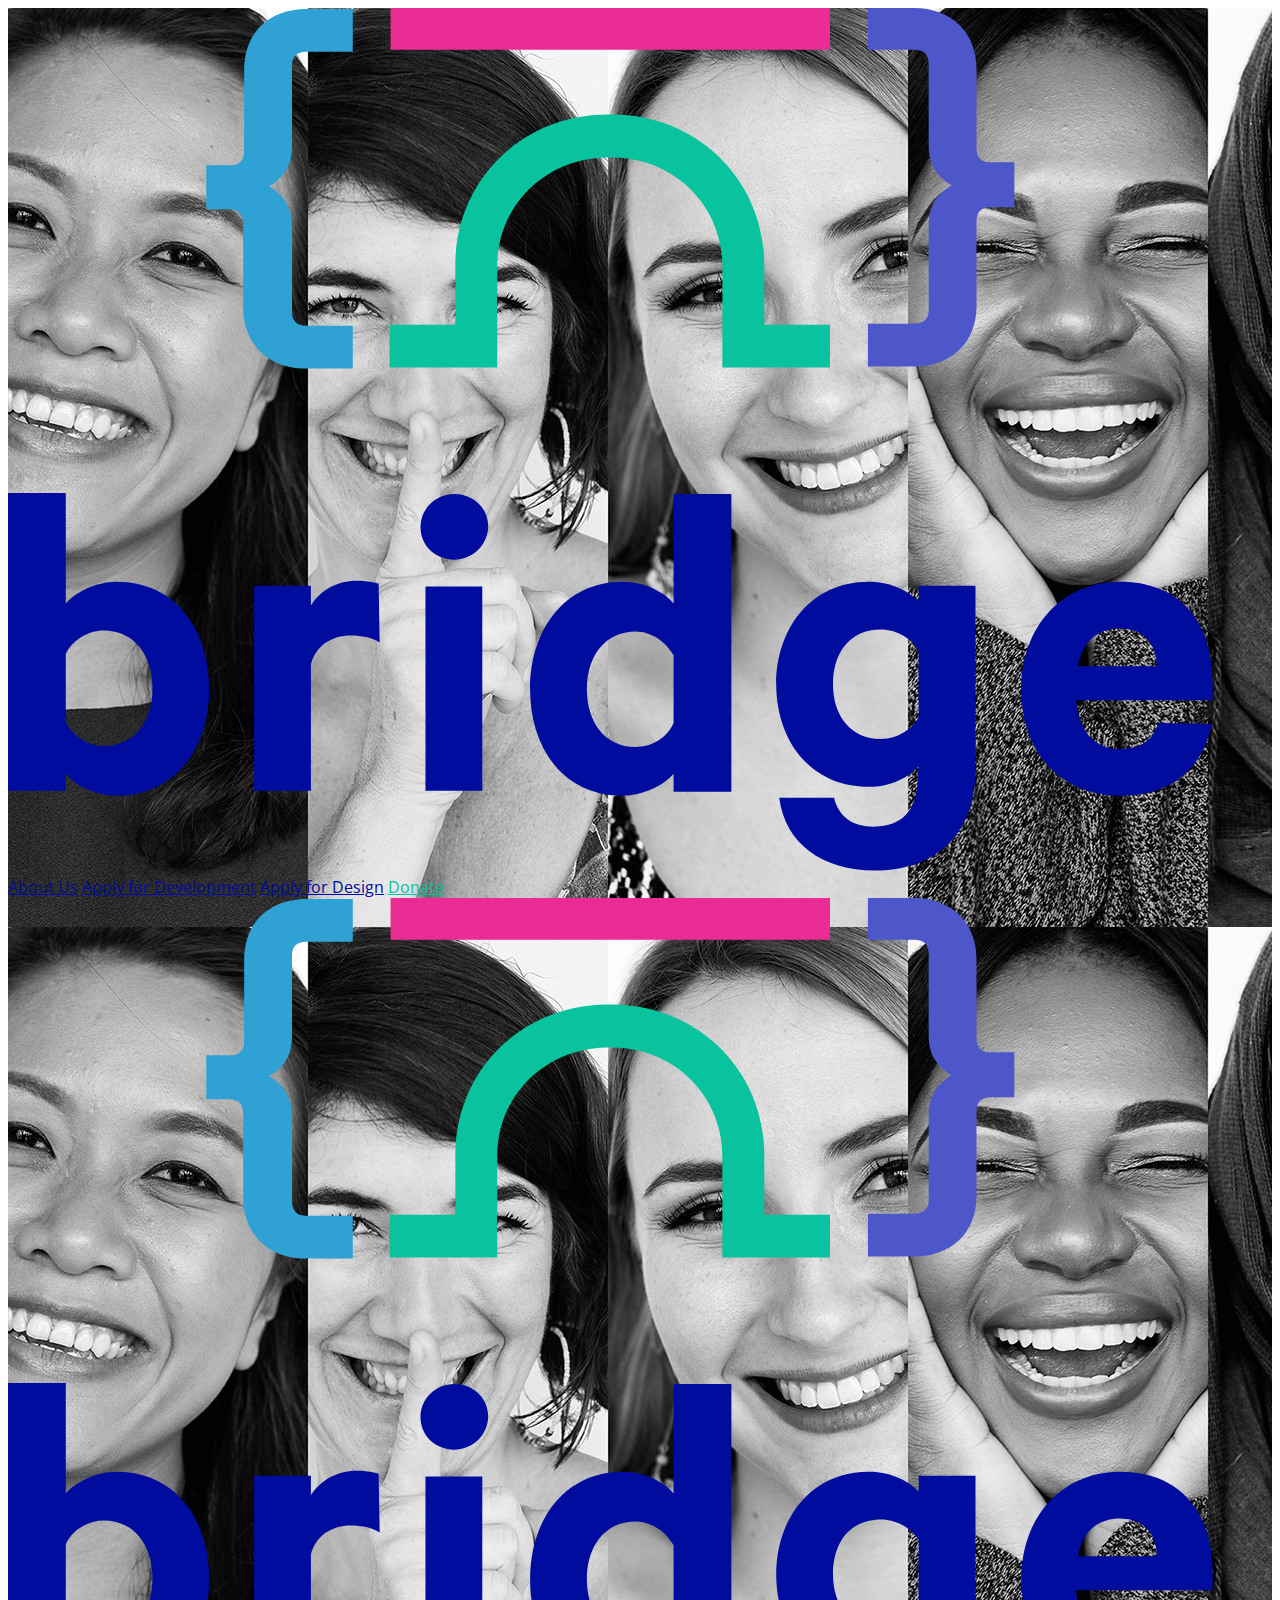
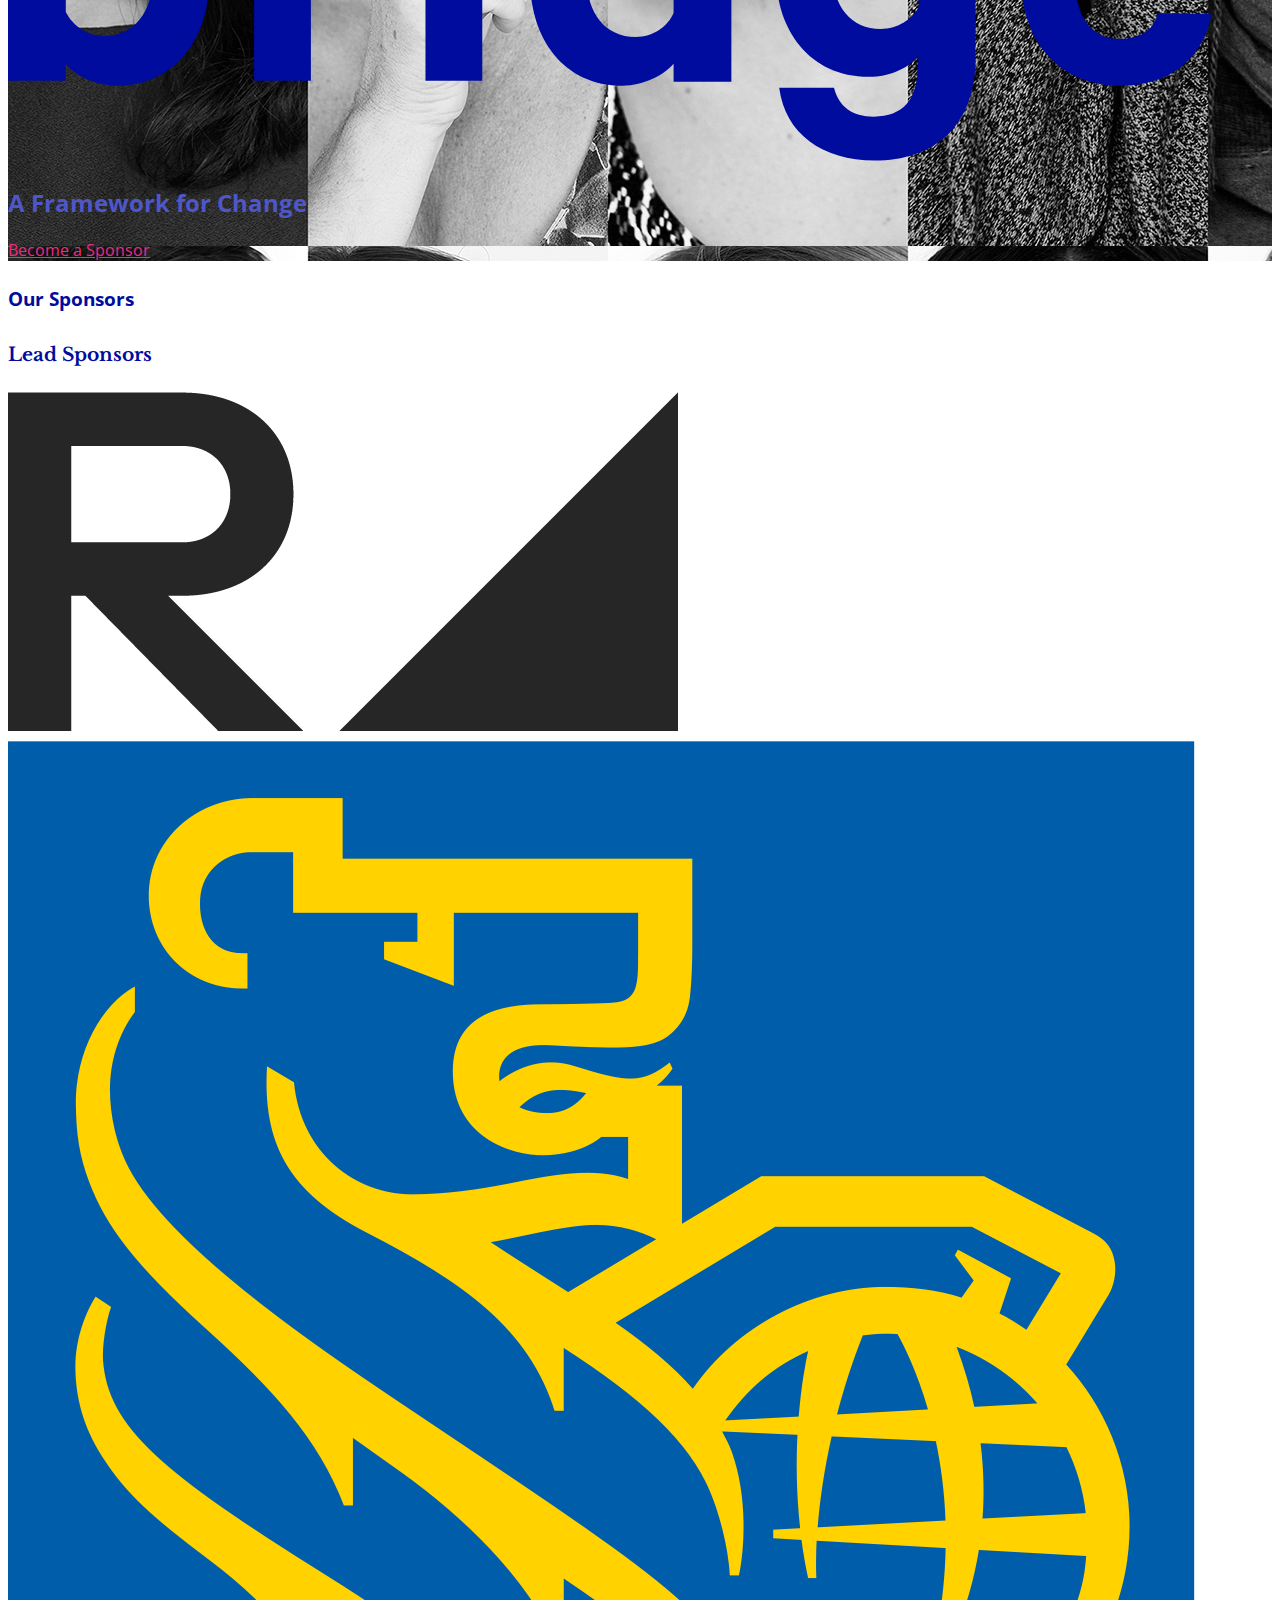
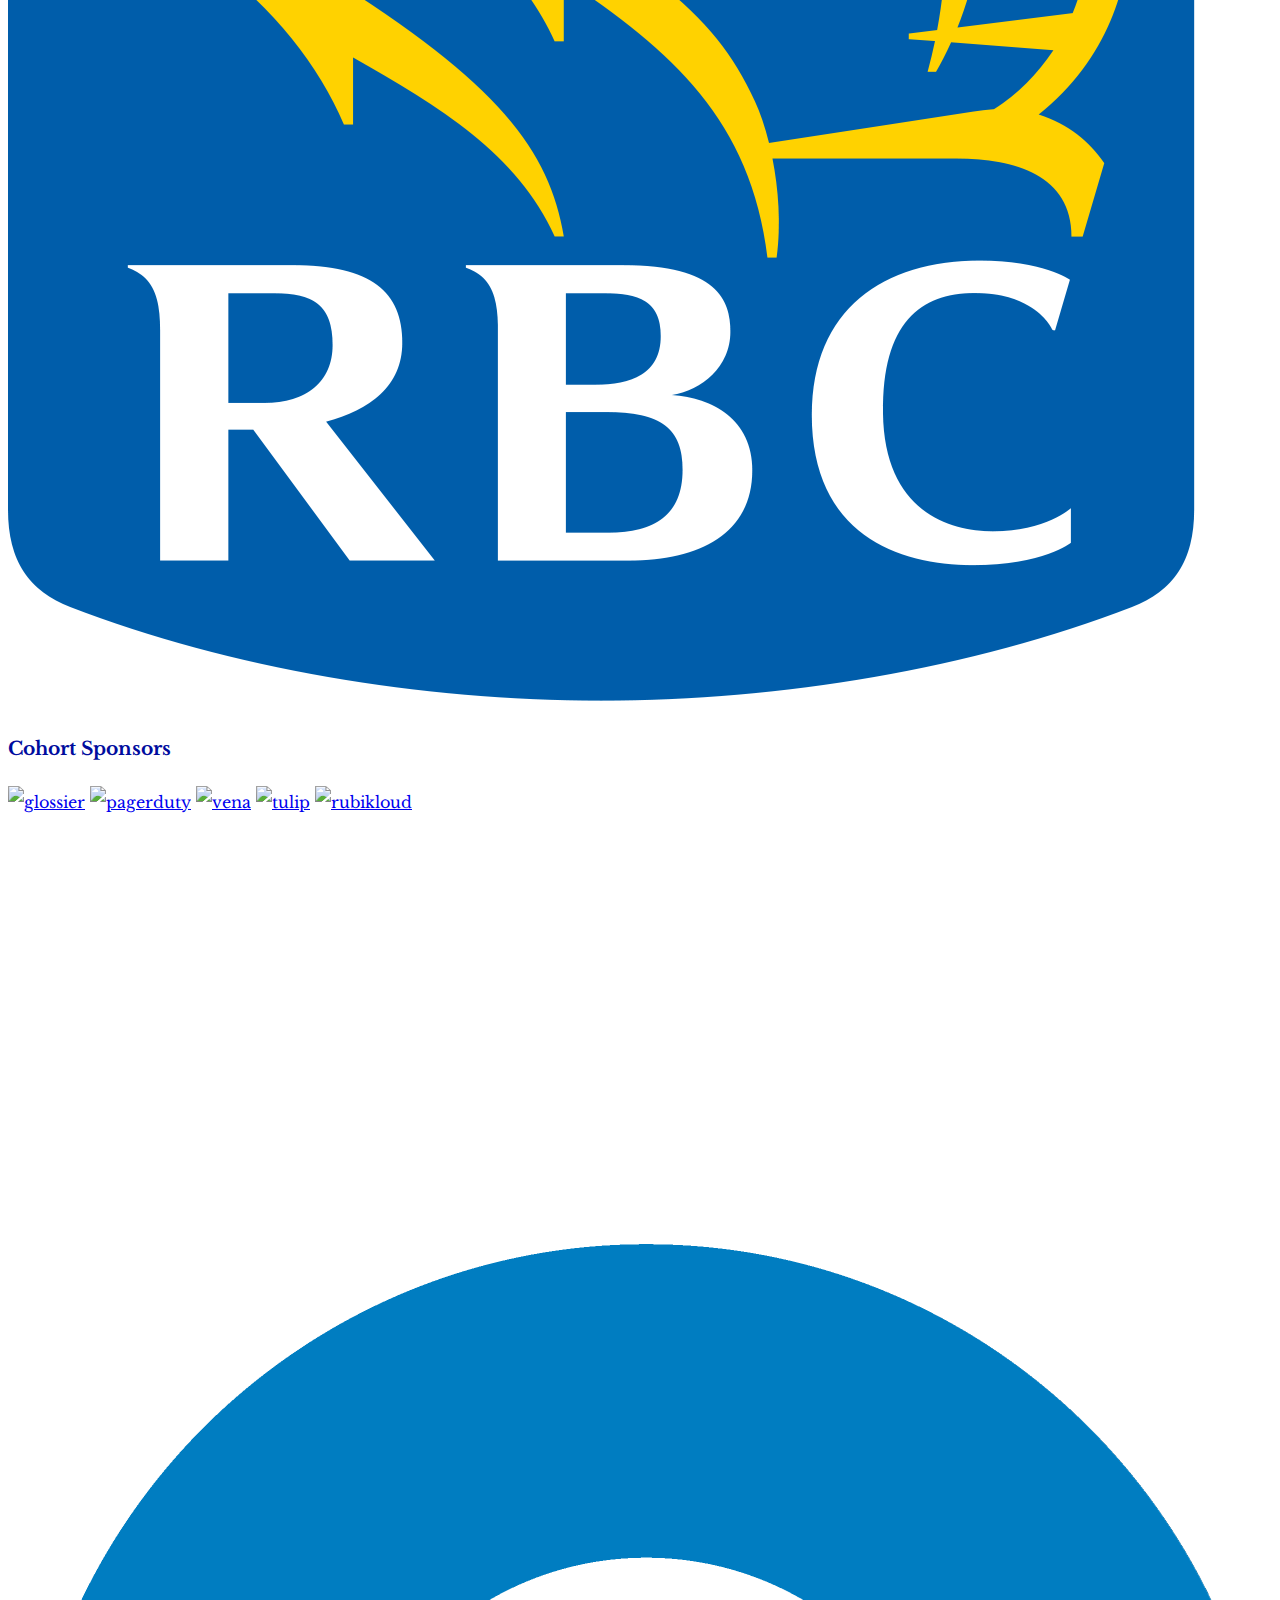
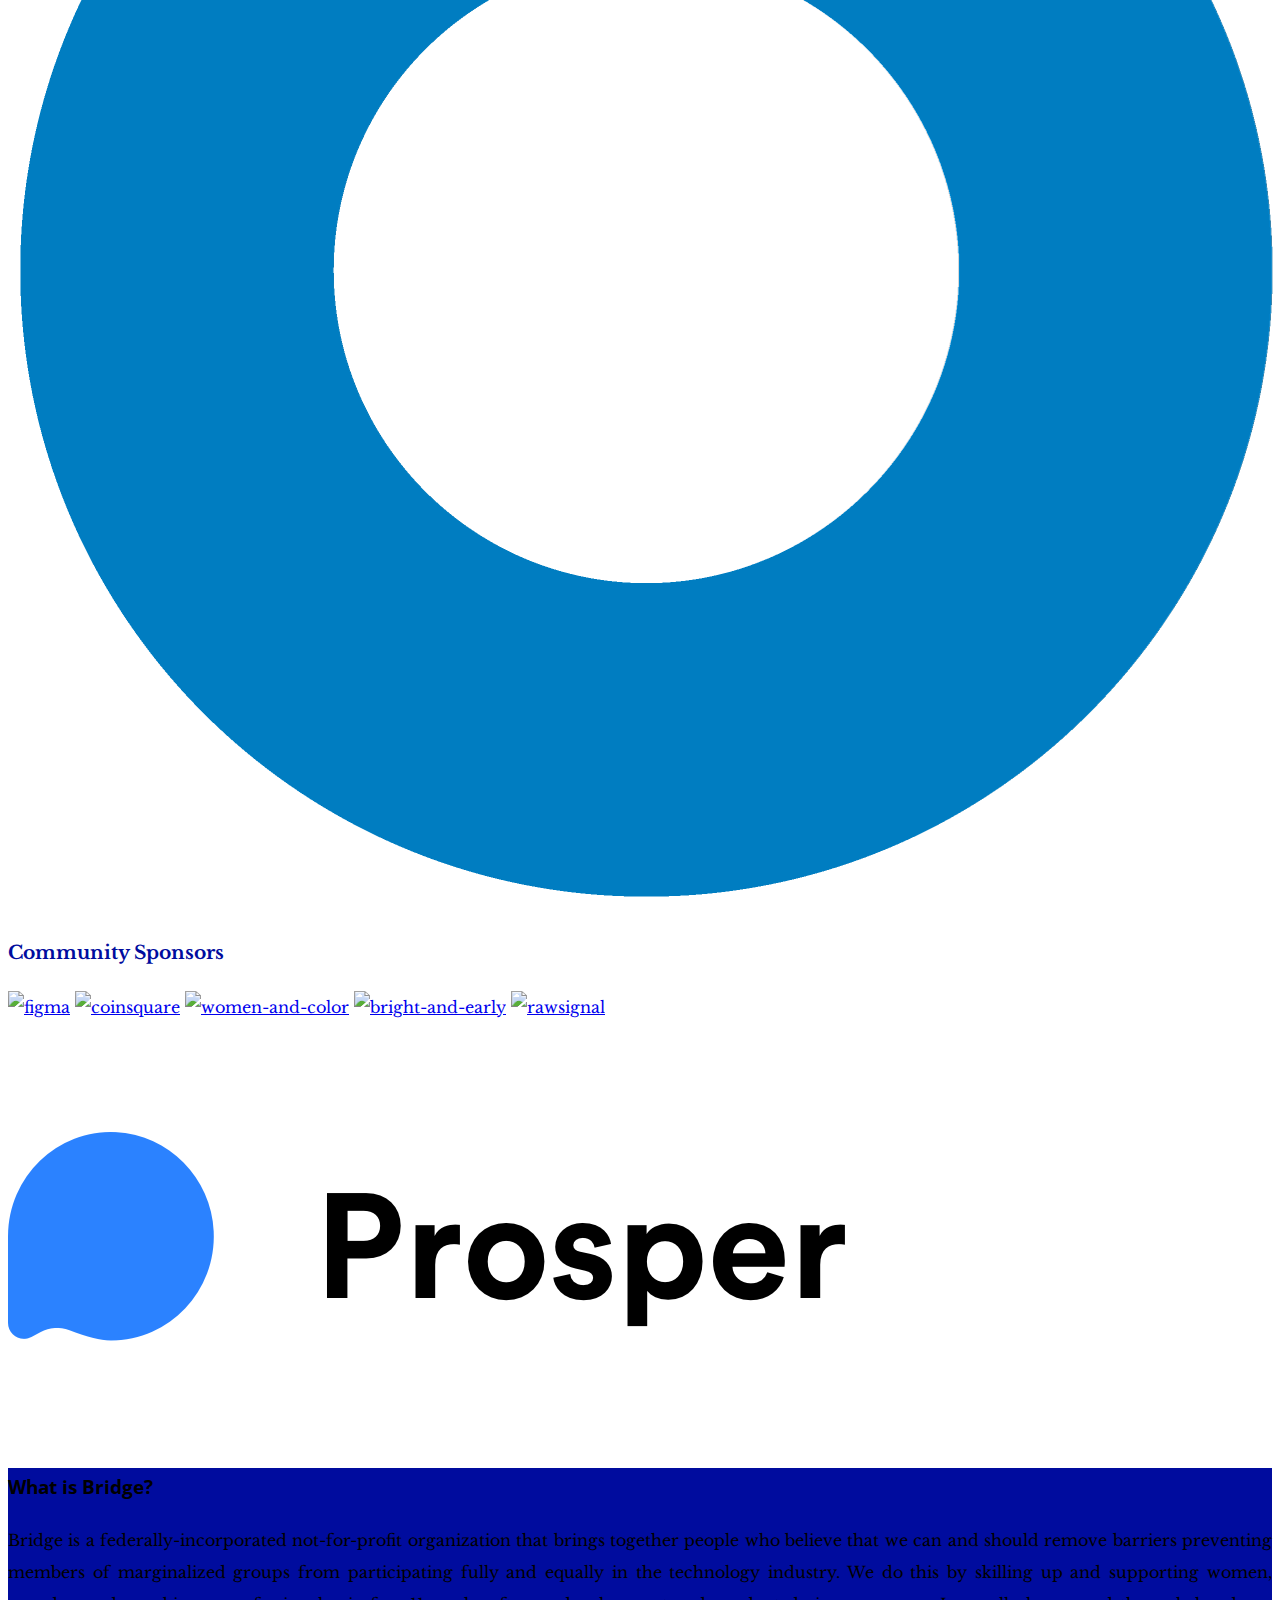
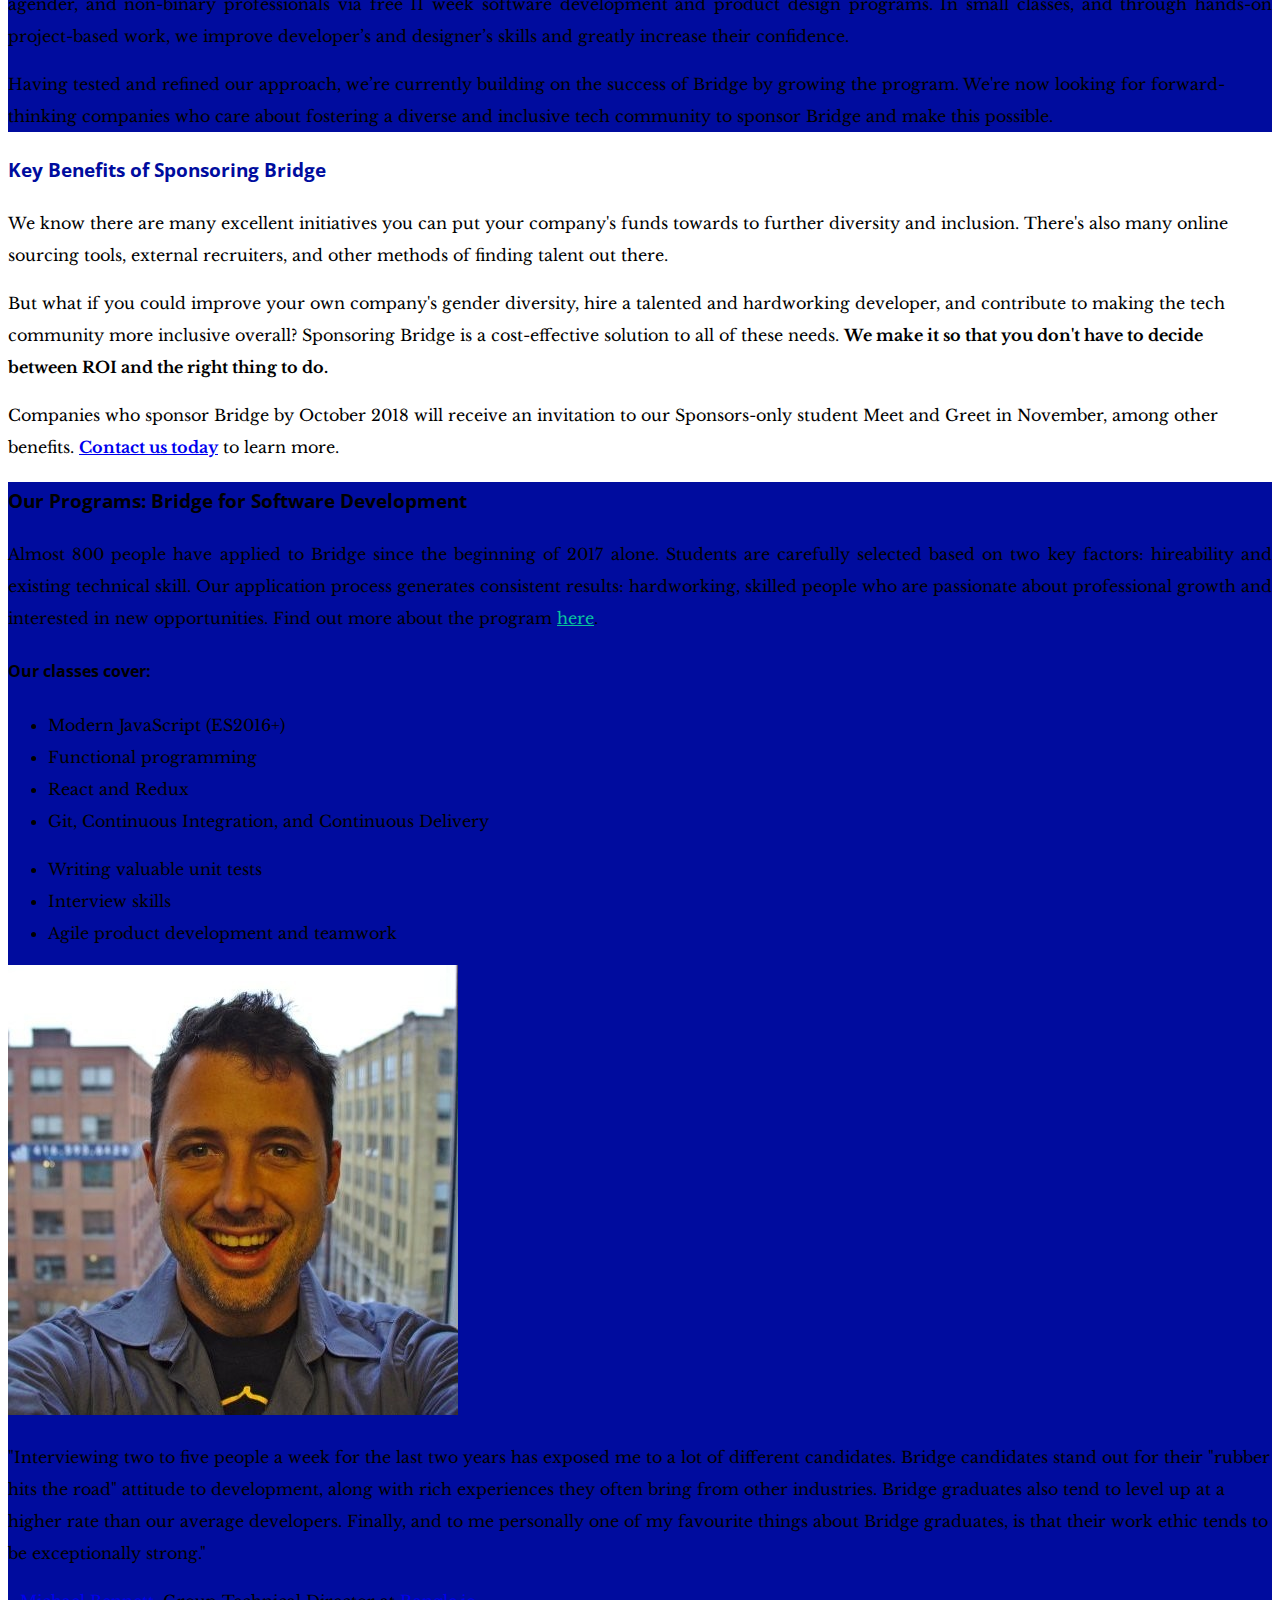
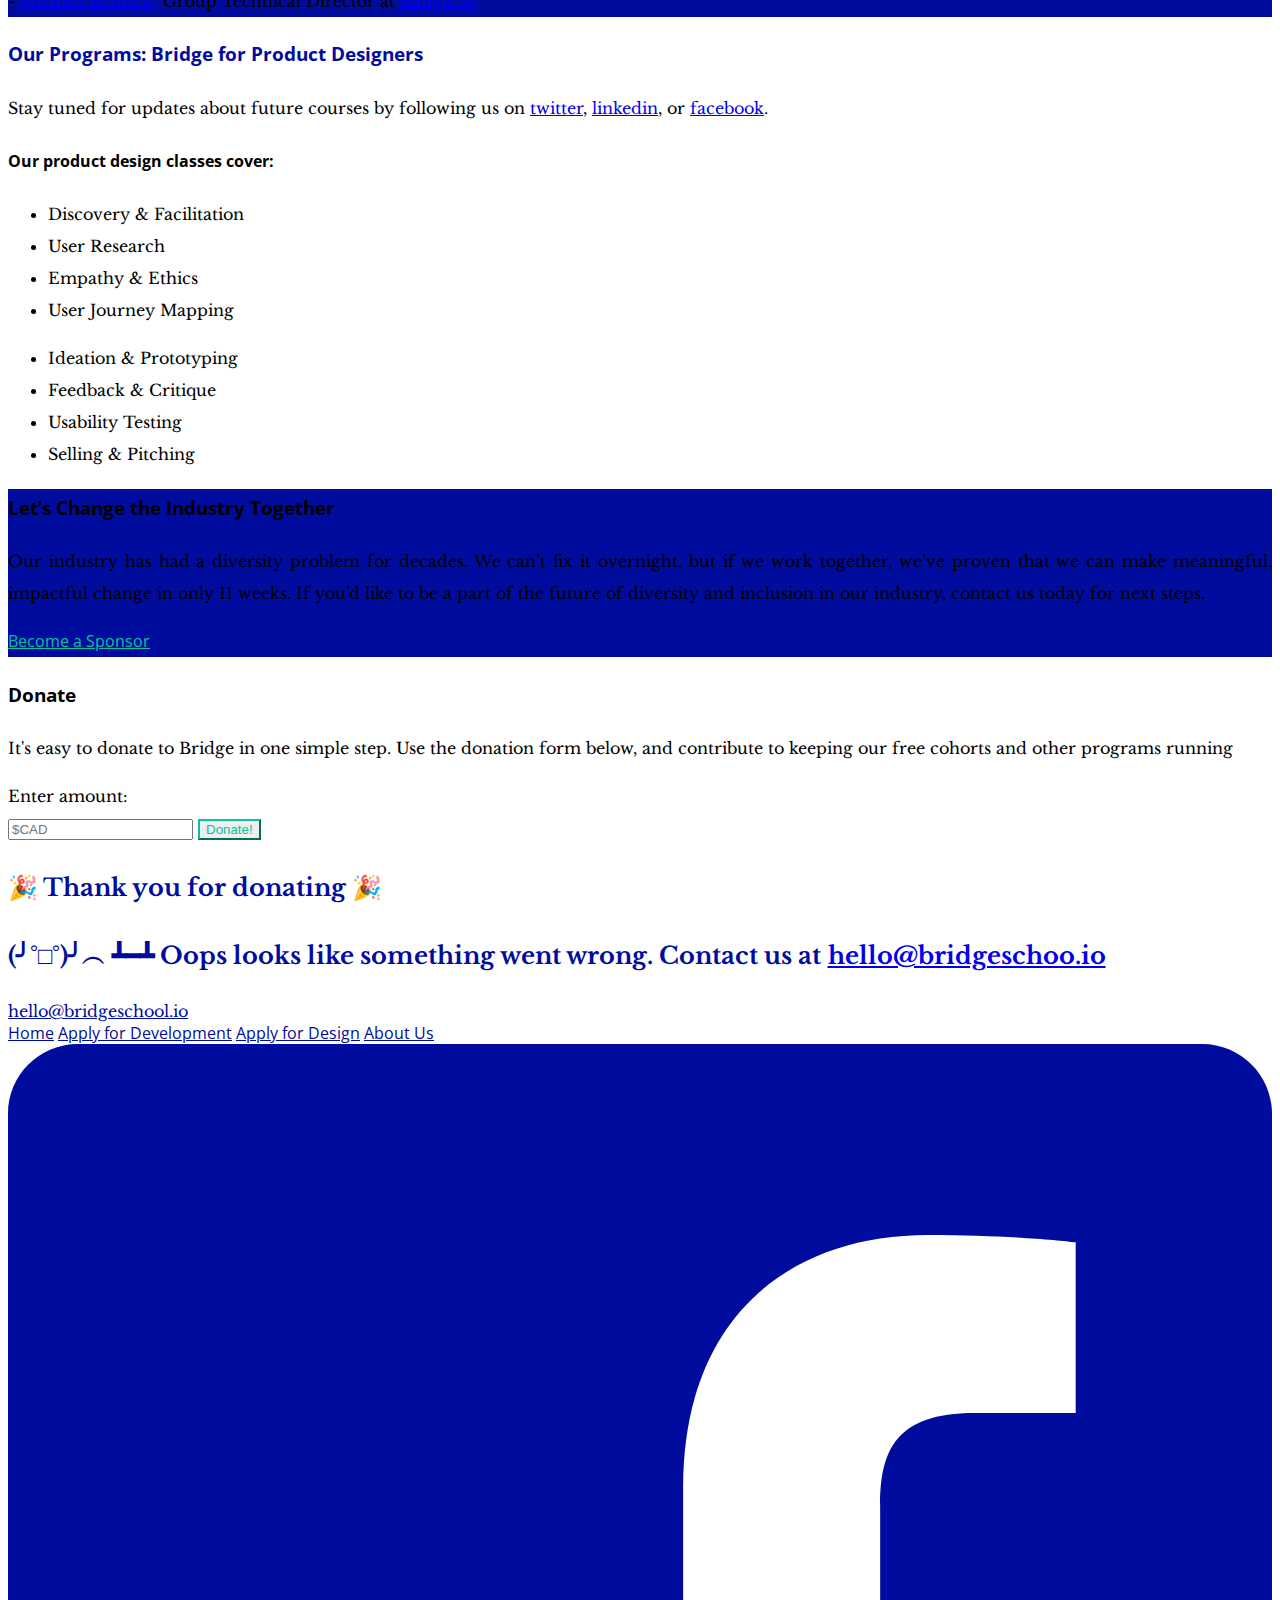
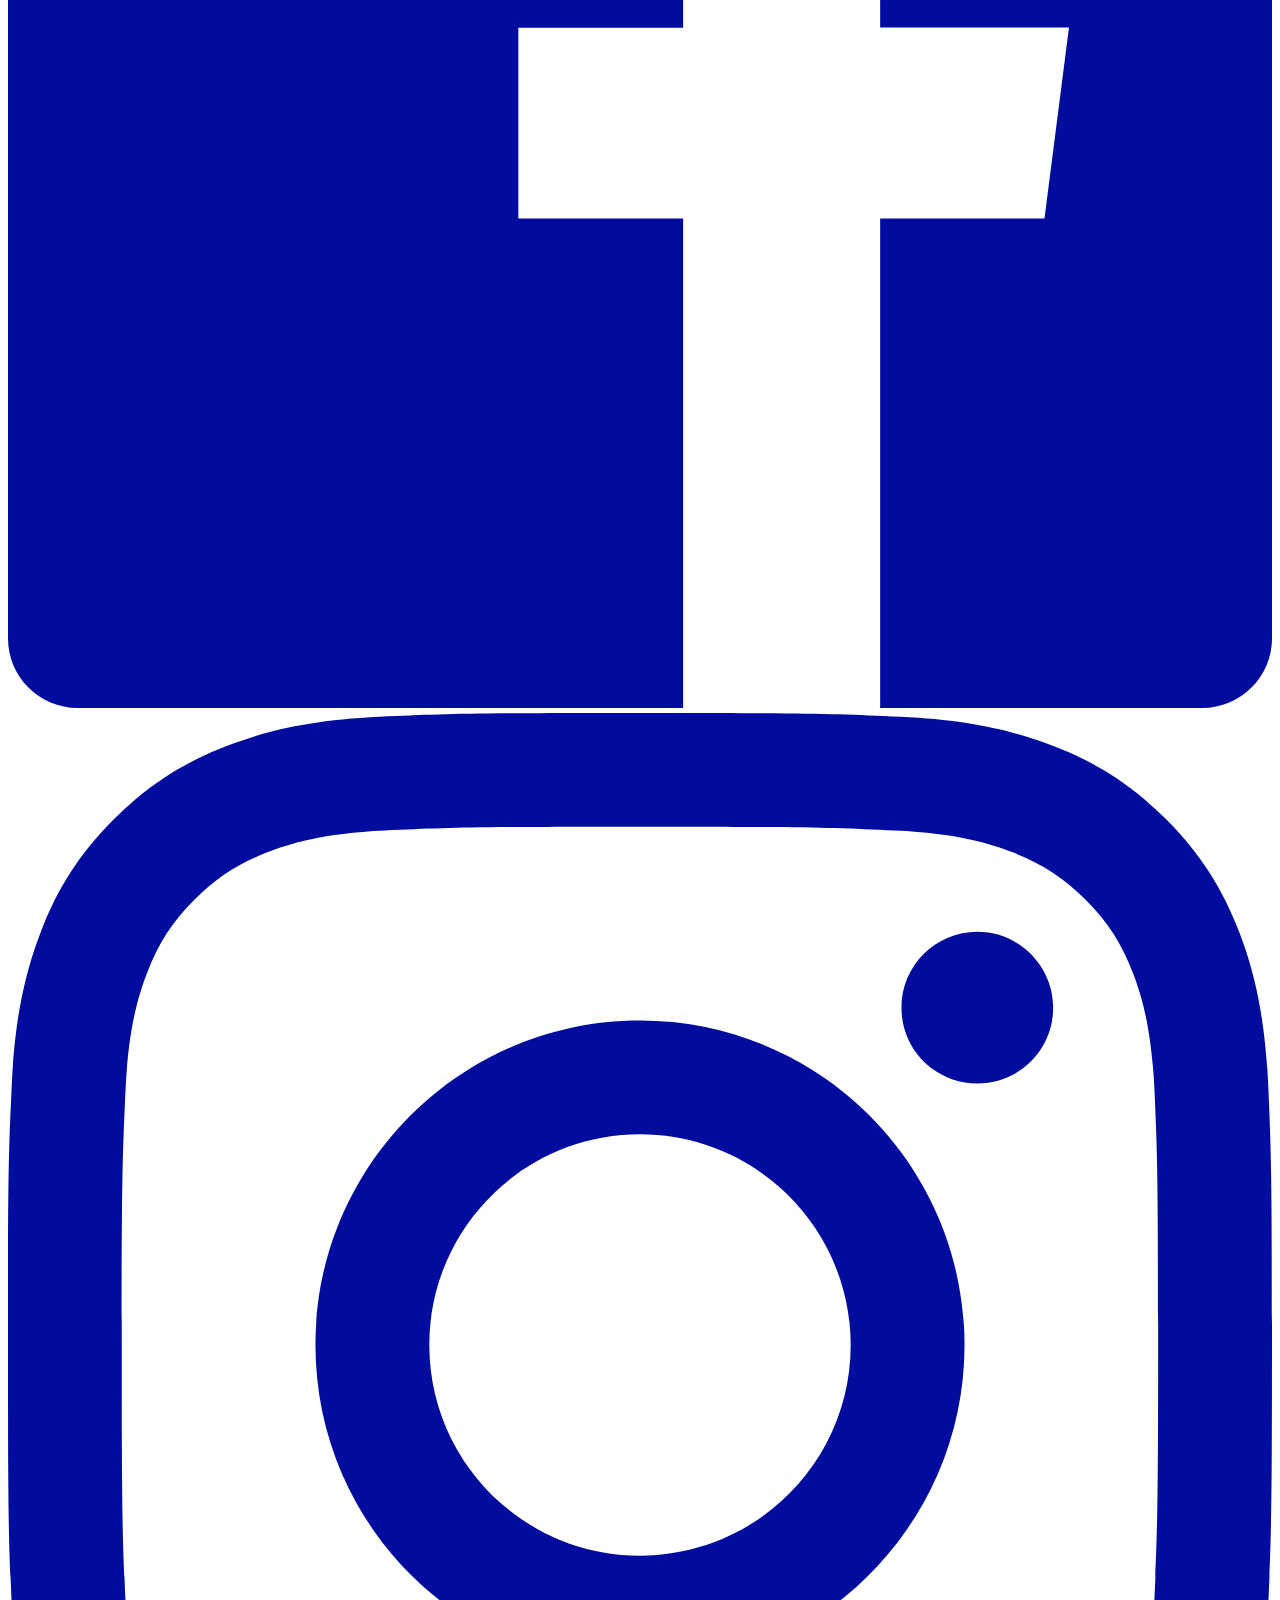
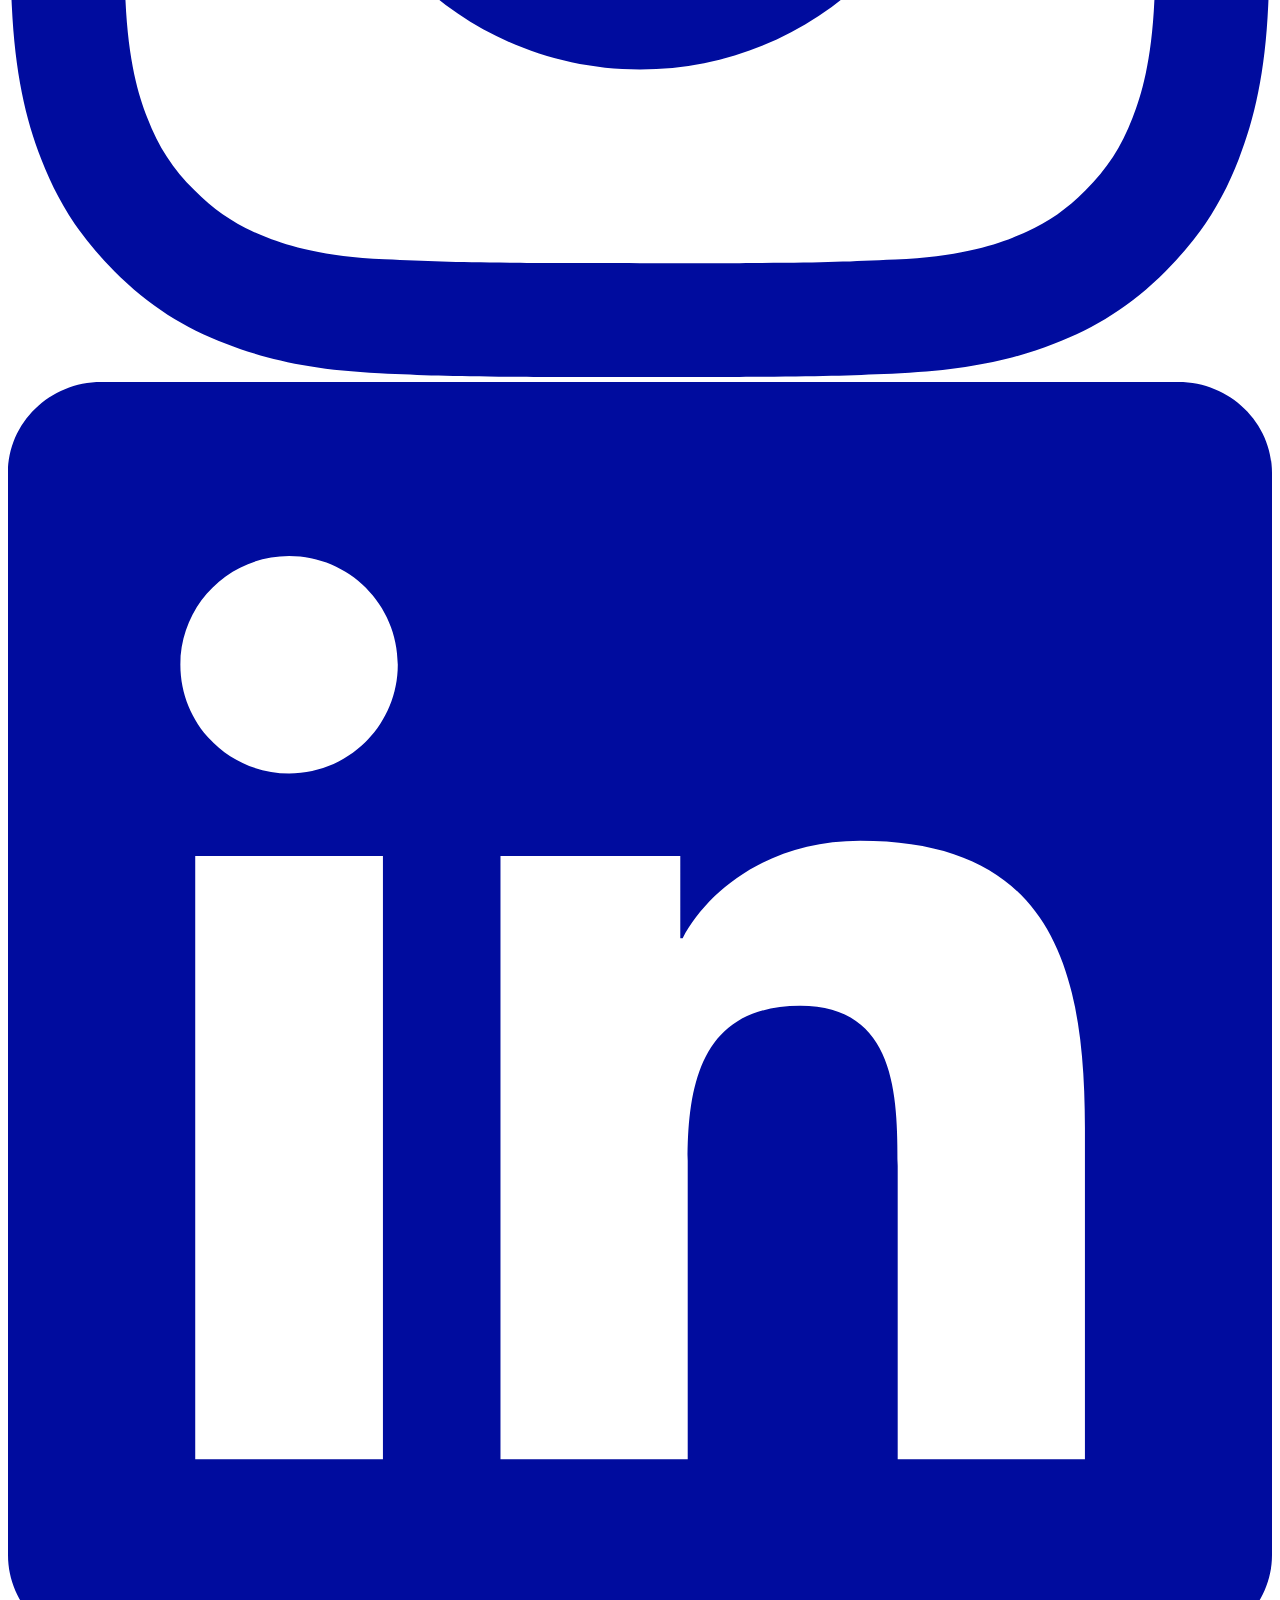
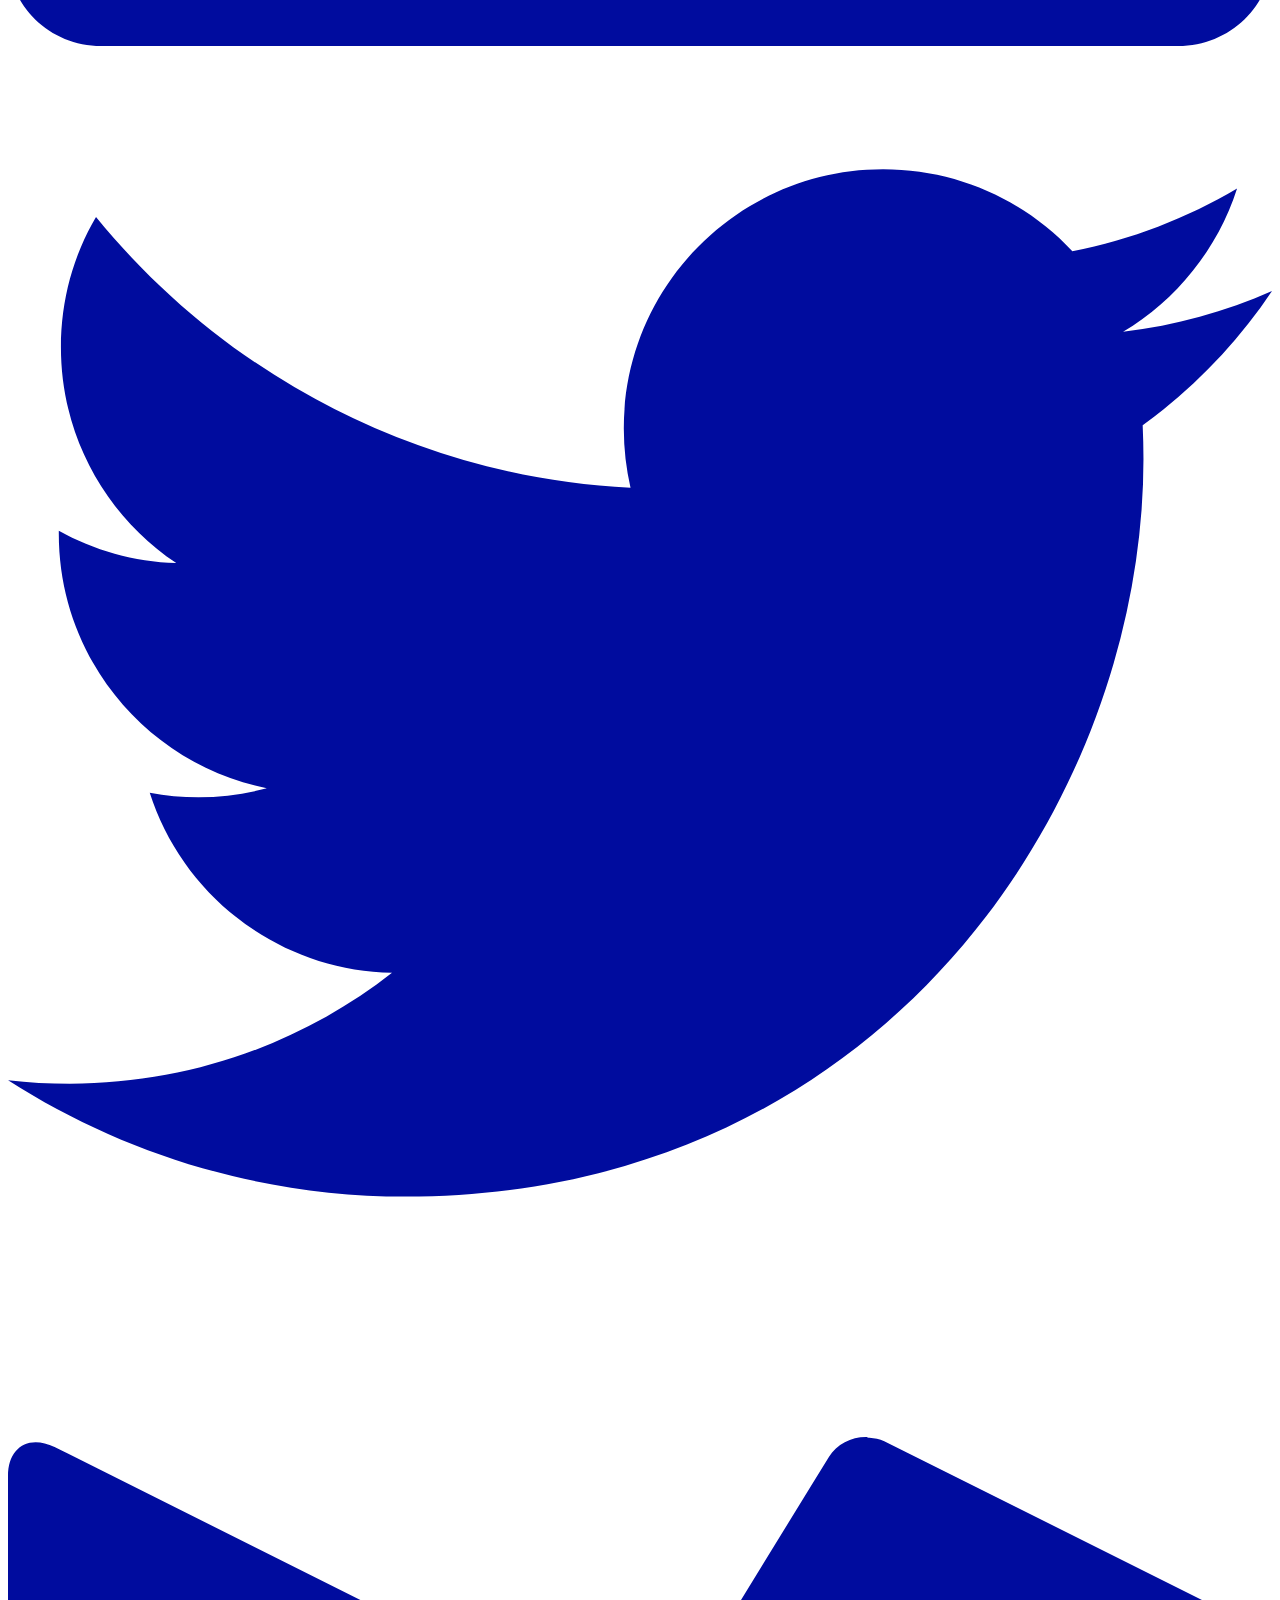
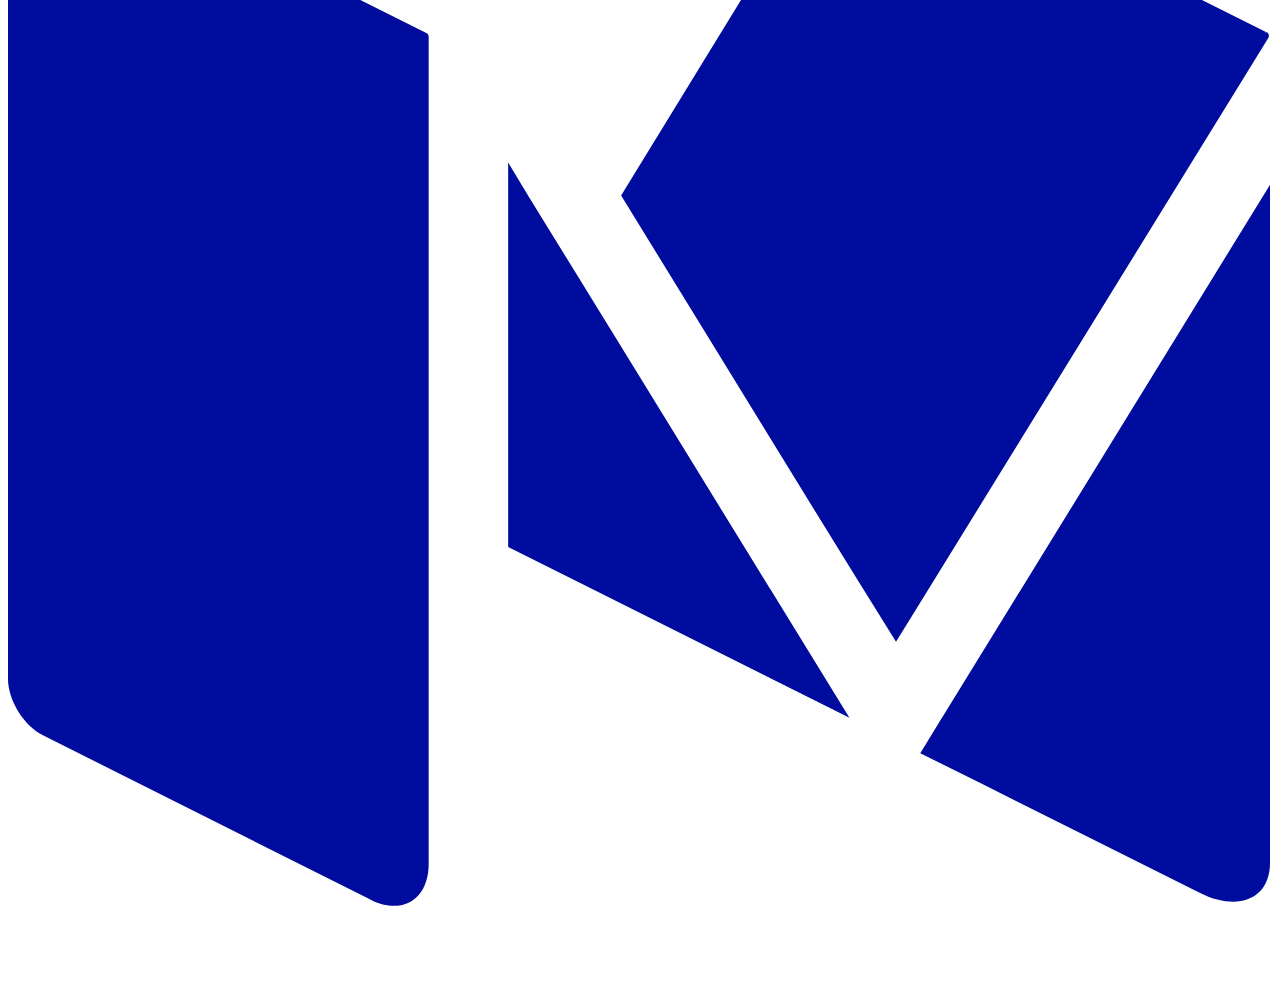
==== commit df84b20a: "add rbc logo and update rangle logo" ====
--- a/src/index.html
+++ b/src/index.html
@@ -85,9 +85,10 @@
     <div class="libre-baskerville lh-2 bg-near-white f5 center bt b--black-10 pv3 ph4 ph5-m ph6-l items-center flex flex-column justify-center">
       <h3 class="p3 open-sans lh-title f2 mt0 mb2 blue tc mt4">Our Sponsors</h3>
       <div class="tc center bg-green w3 pt1 mt3 mb3"></div>
-      <h3 class="p3 libre-baskerville lh-title f3 mt0 mb4 blue tc mt4">Lead Sponsor</h3>
-      <div class="flex items-center">
-        <a href="https://rangle.io" target="_blank"><img class="w-logo-ns w4 pa2 mb2" src="./assets/Rangleio-logo.png" alt="rangle.io"></a>
+      <h3 class="p3 libre-baskerville lh-title f3 mt0 mb4 blue tc mt4">Lead Sponsors</h3>
+      <div class="flex flex-column flex-row-ns items-center w-50 justify-around flex-wrap-m">
+        <a href="https://rangle.io" target="_blank"><img class="w4 w4 pa2 mb2" src="./assets/rangle-logo.png" alt="rangle.io"></a>
+        <a href="https://rbc.com" target="_blank"><img class="w4 w4 pa2 mb2" src="./assets/rbc-logo.png" alt="rangle.io"></a>
       </div>
       <h3 class="p3 libre-baskerville lh-title f3 mt0 mb4 blue tc mt4">Cohort Sponsors</h3>
       <div class="flex flex-column flex-row-ns items-center w-100 justify-between flex-wrap-m">
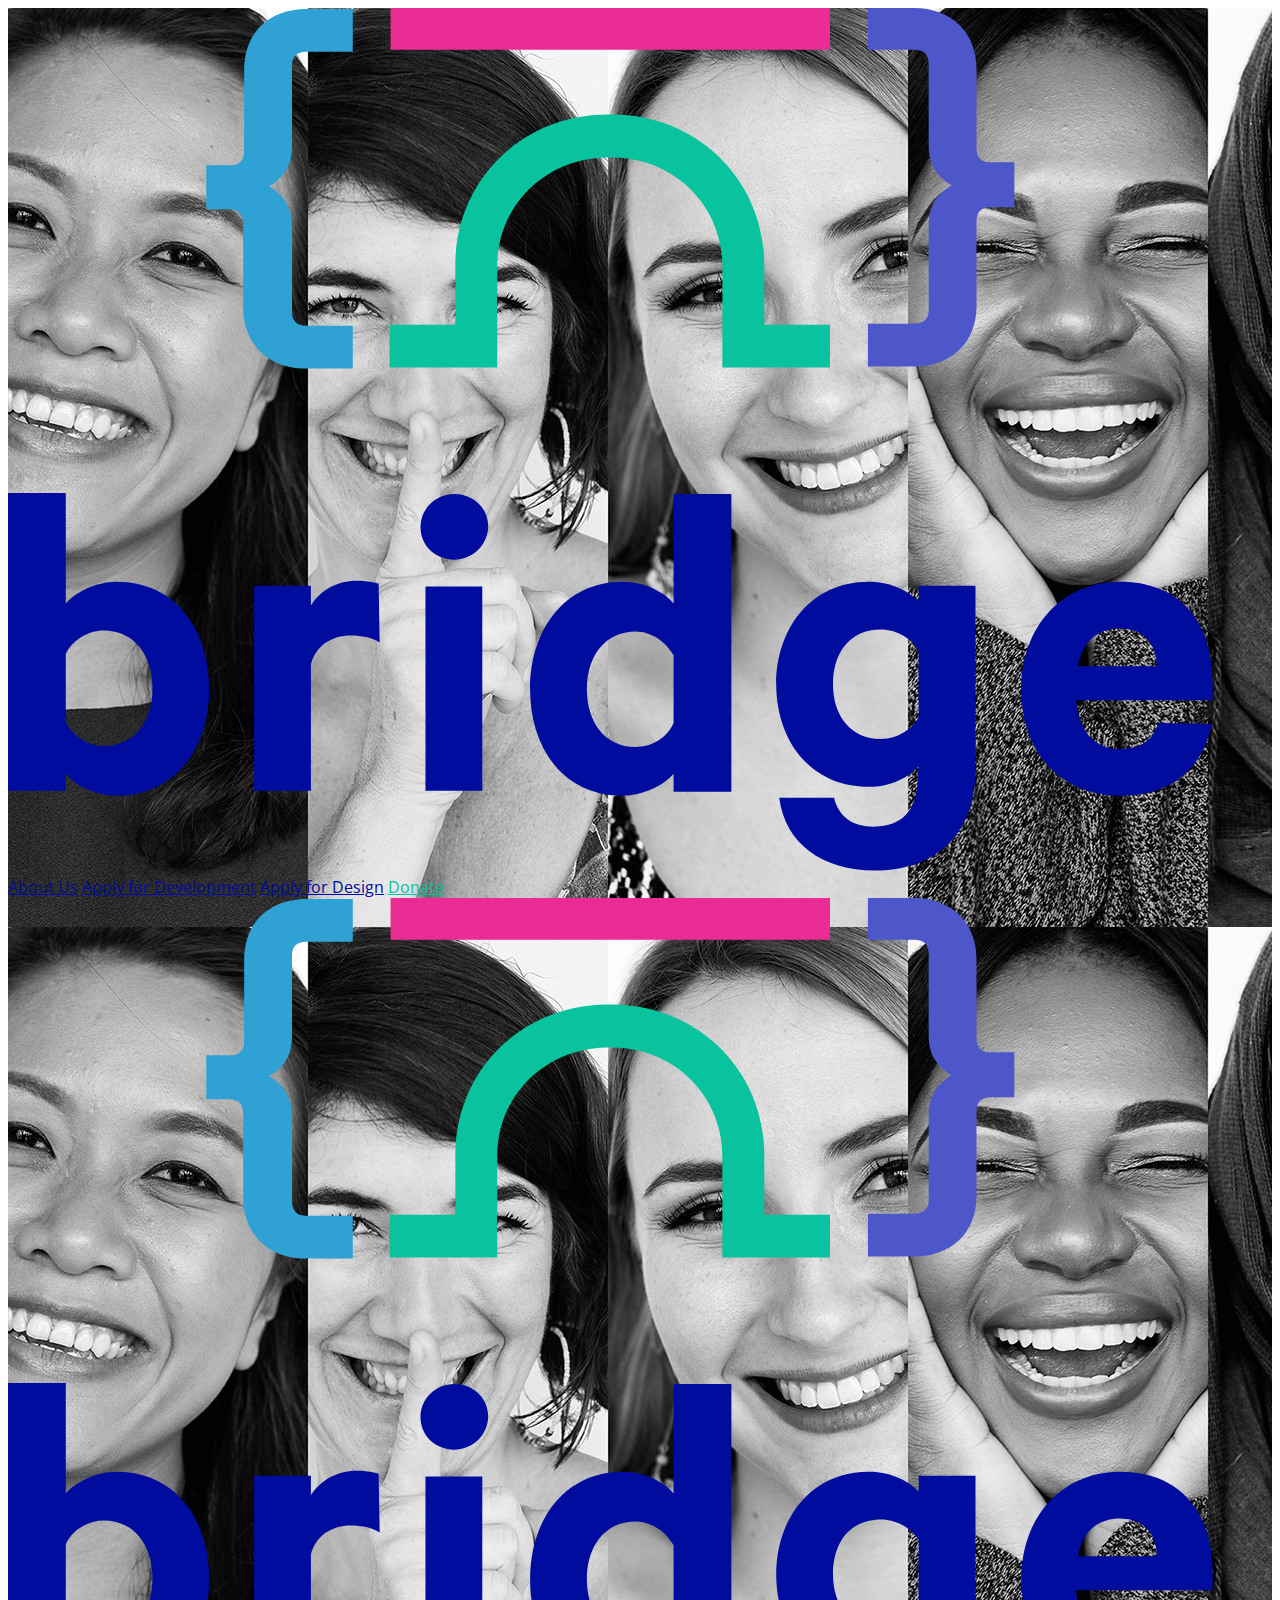
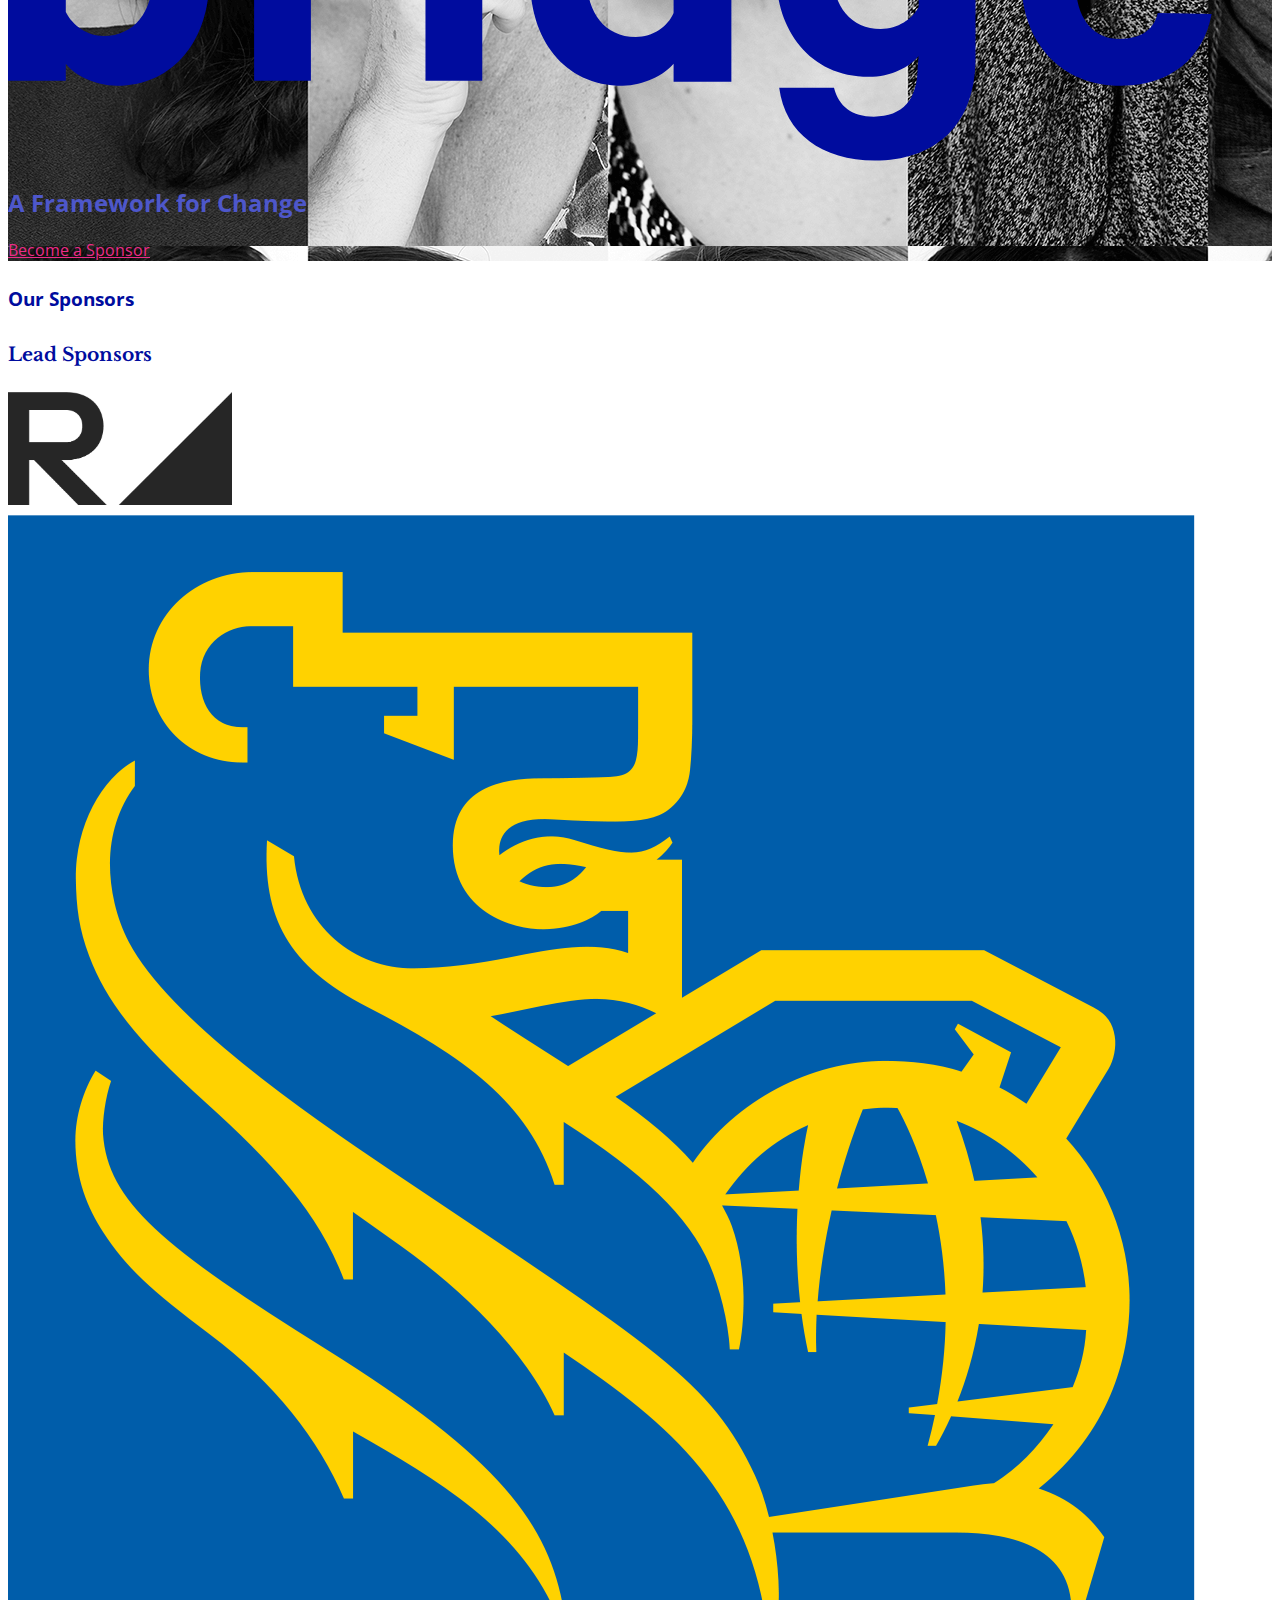
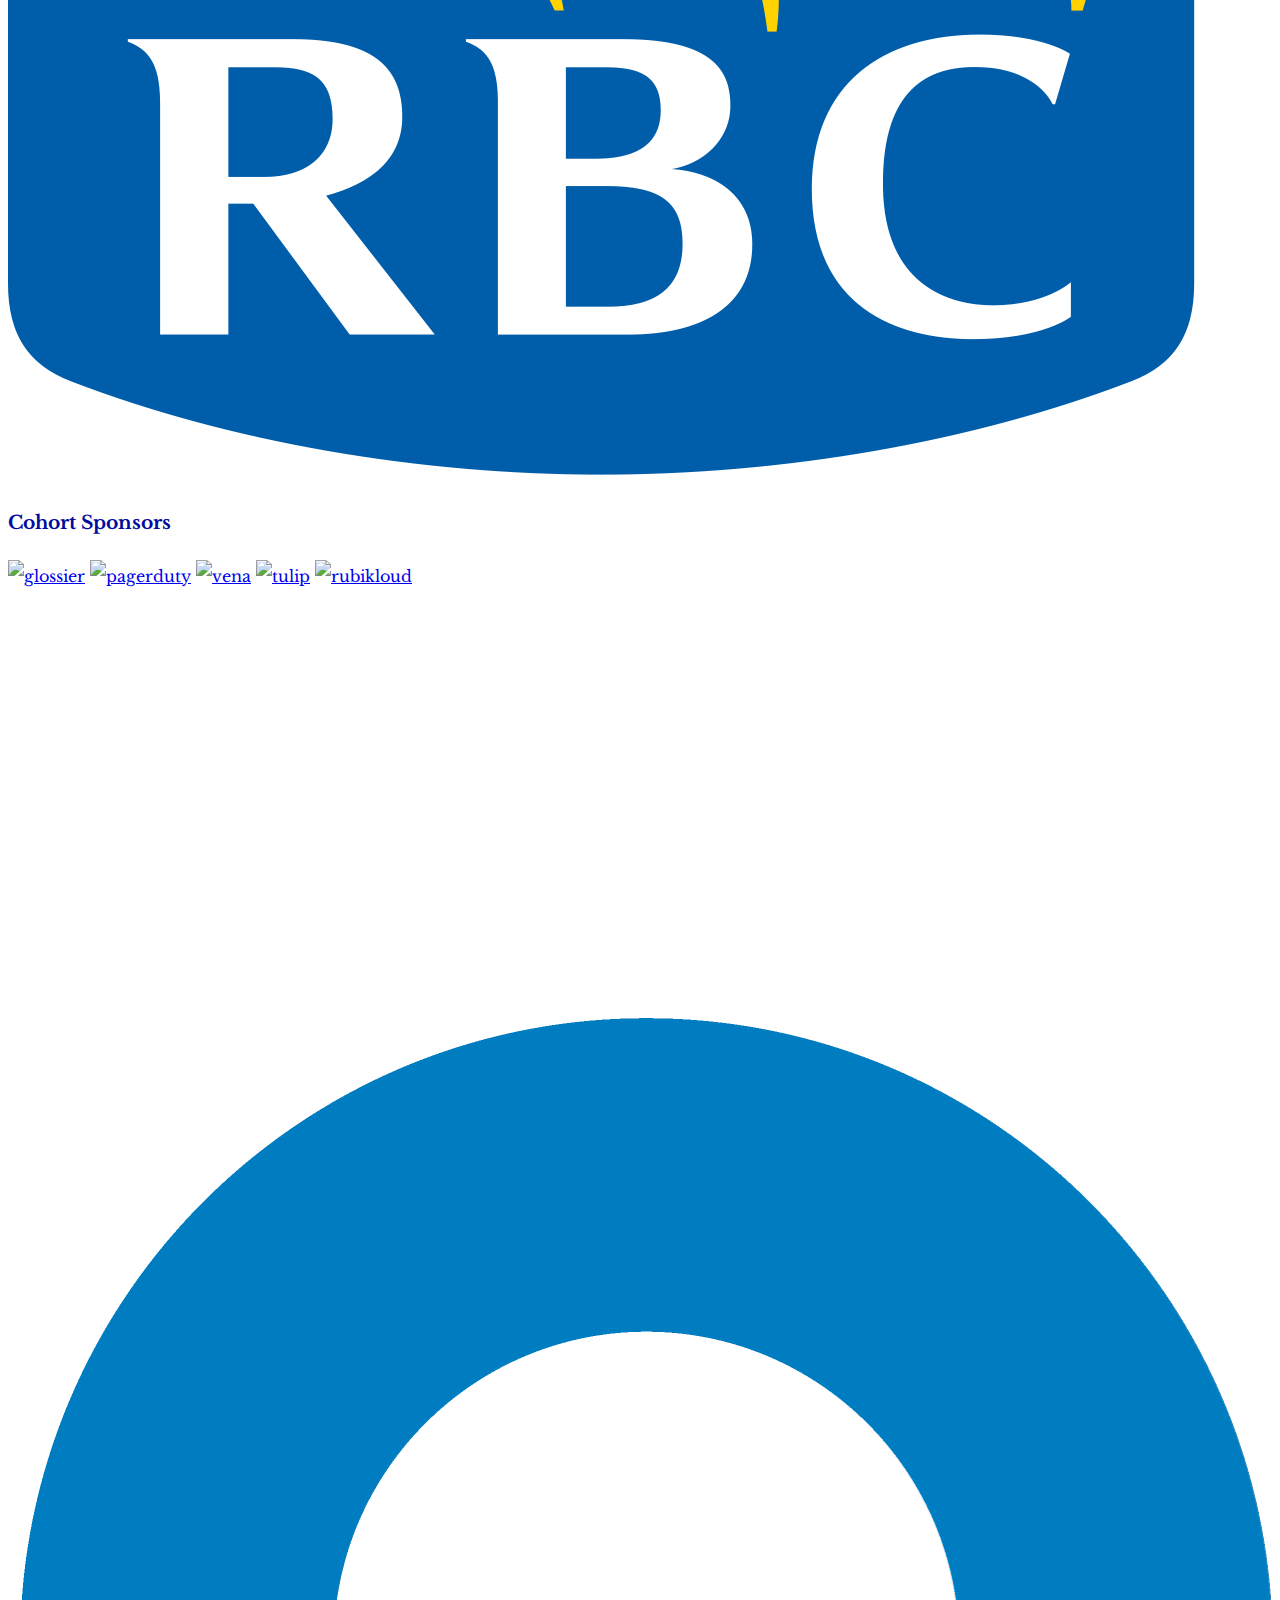
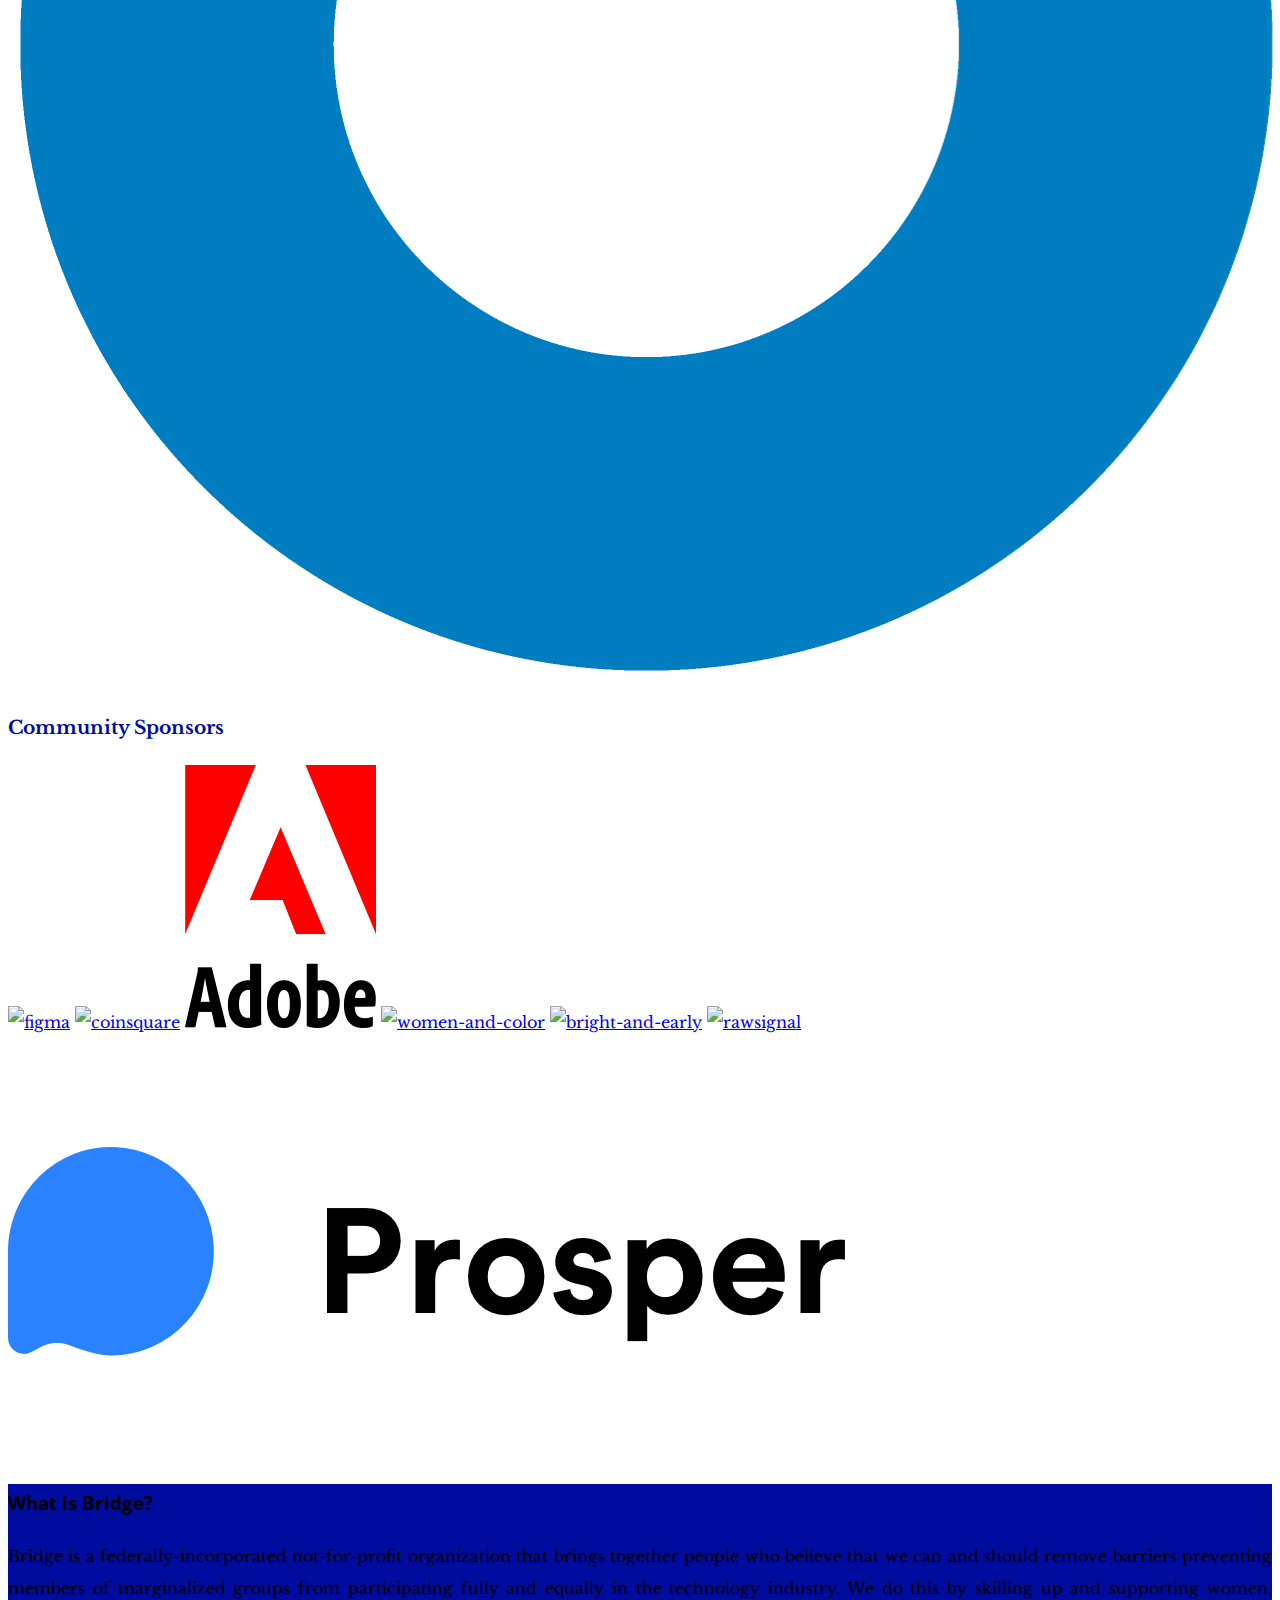
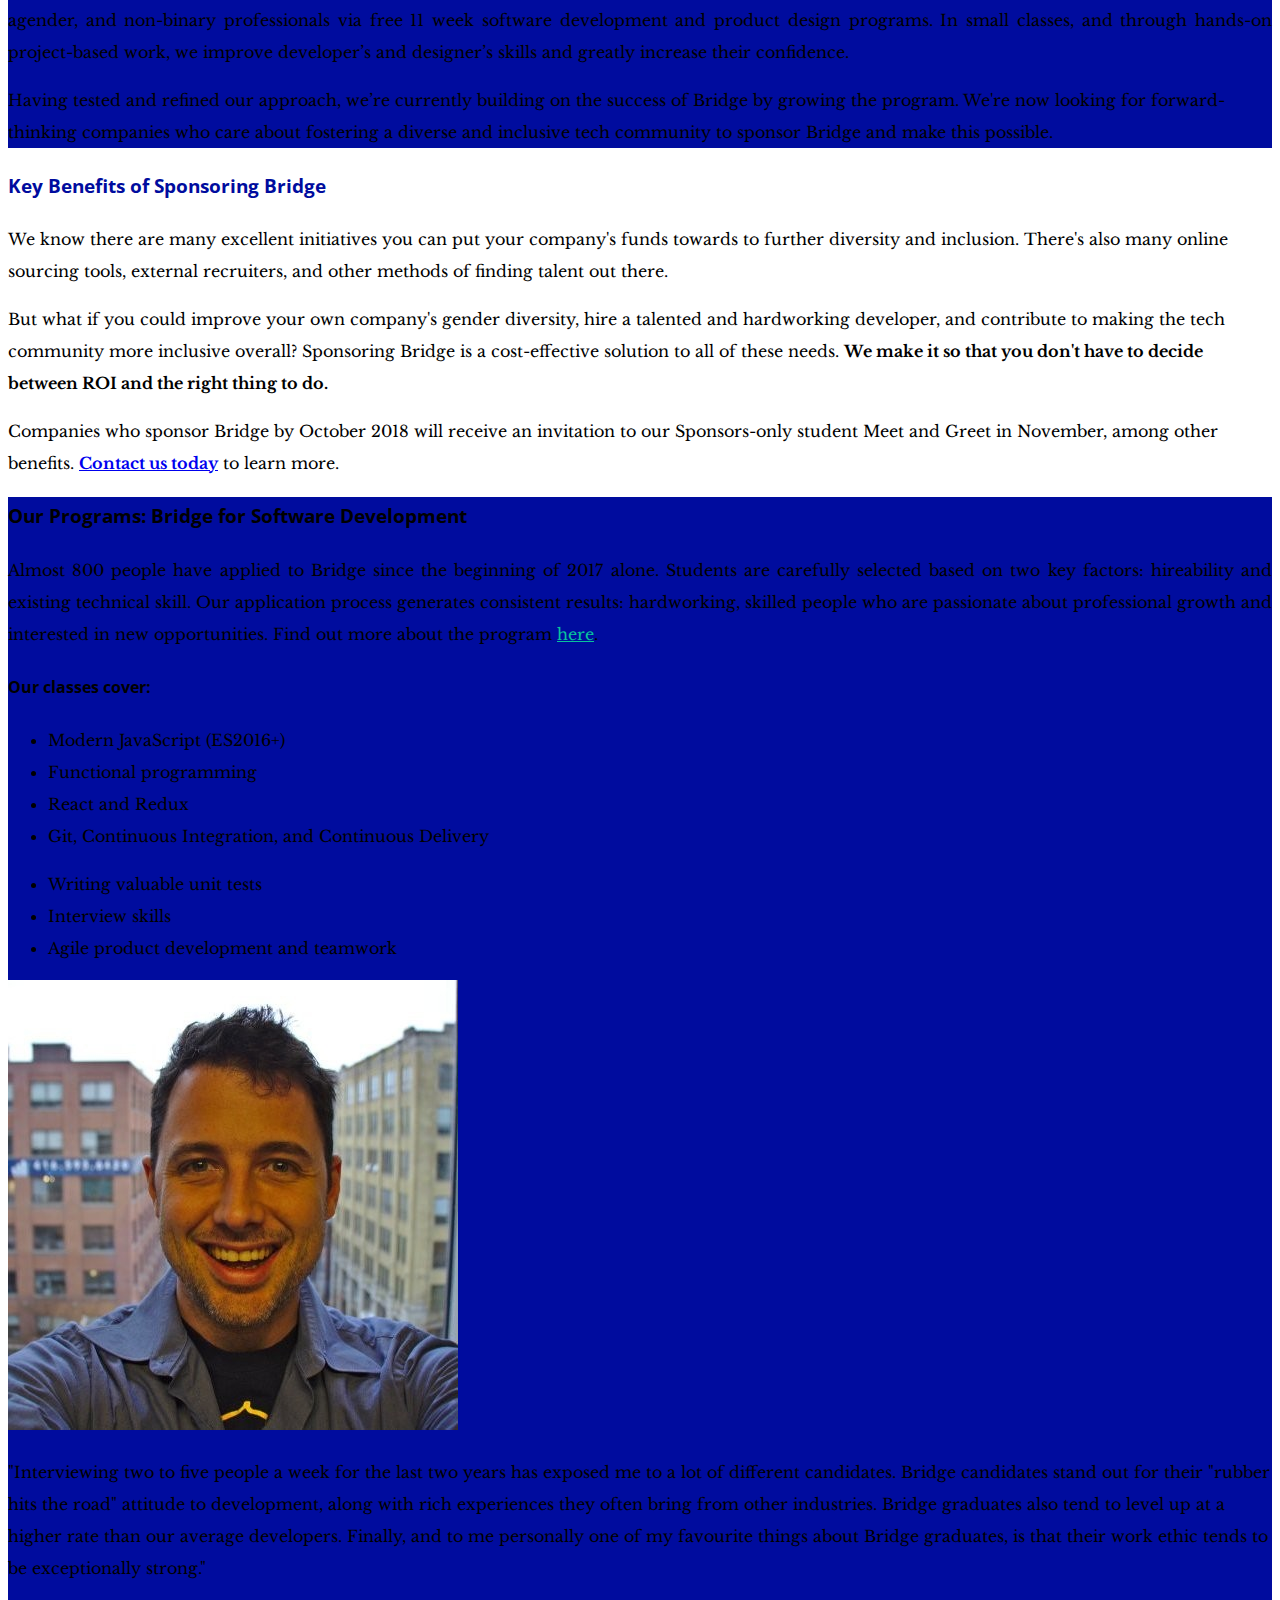
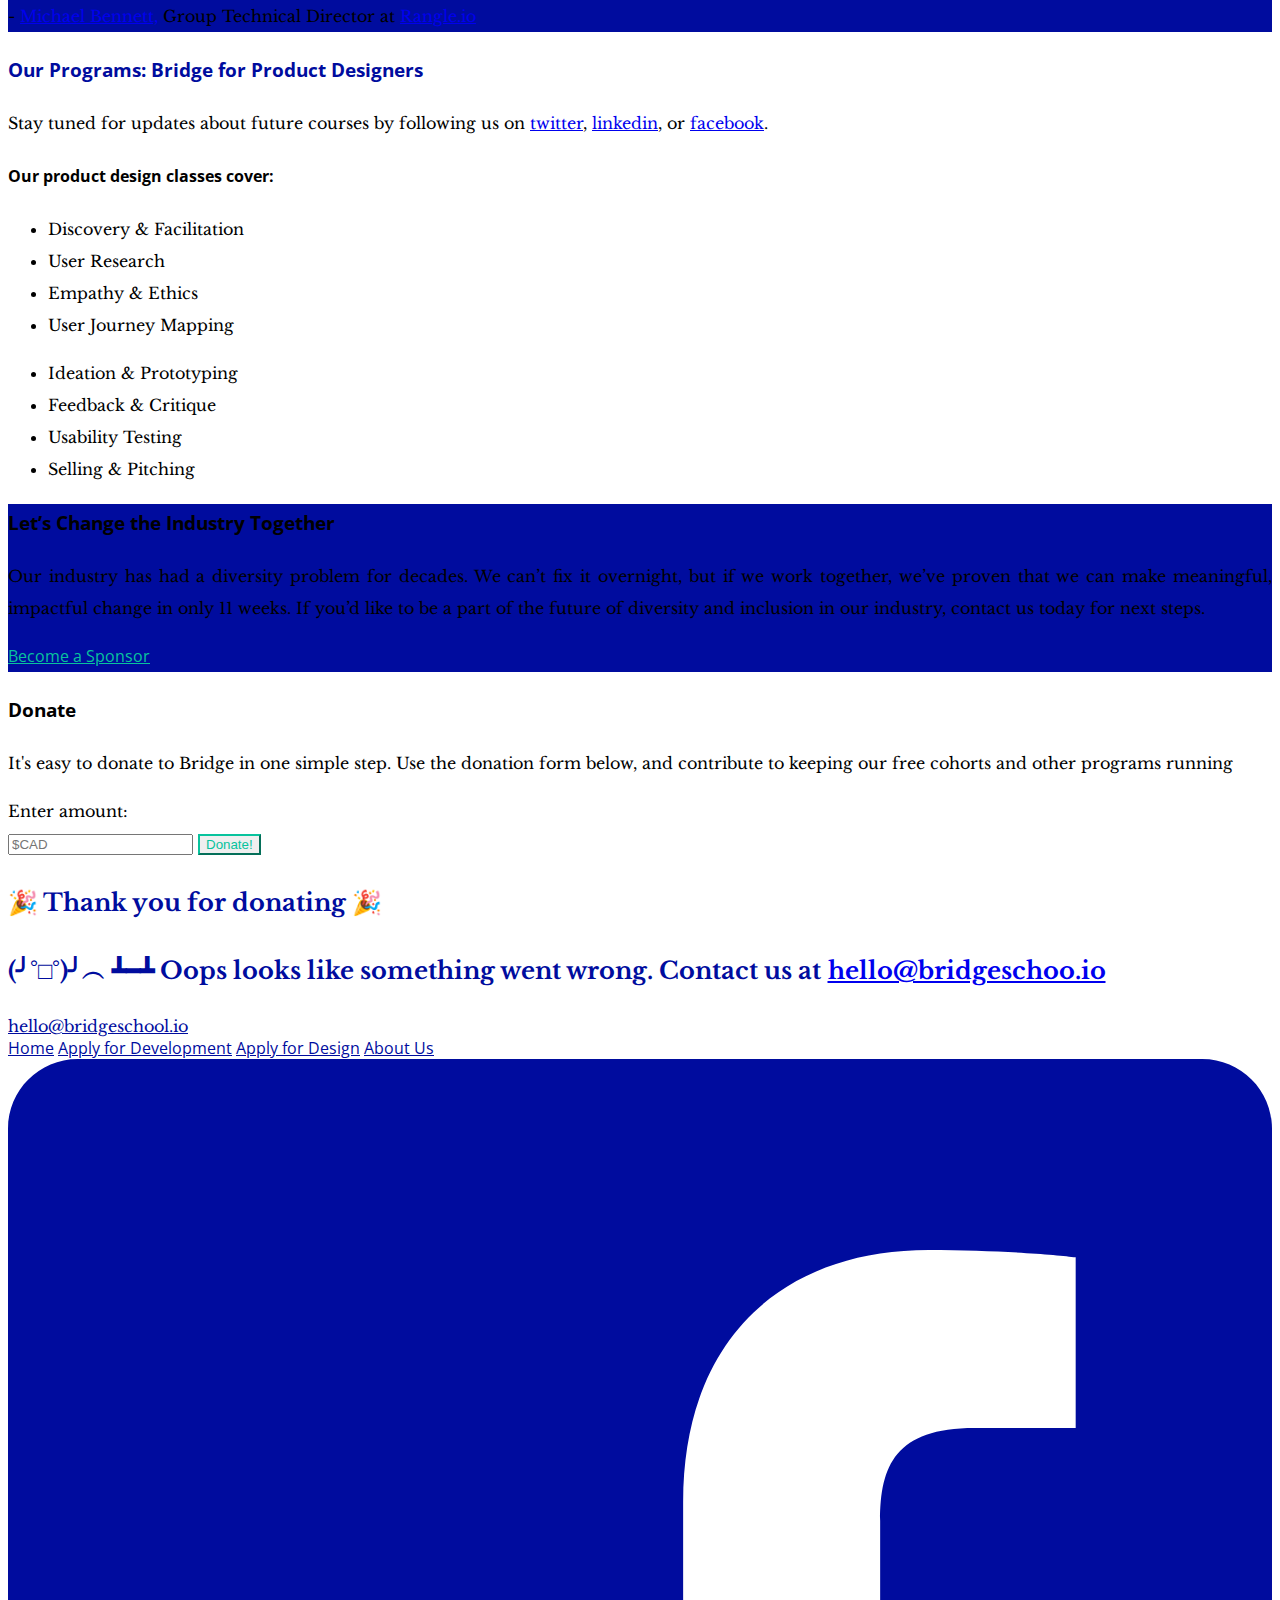
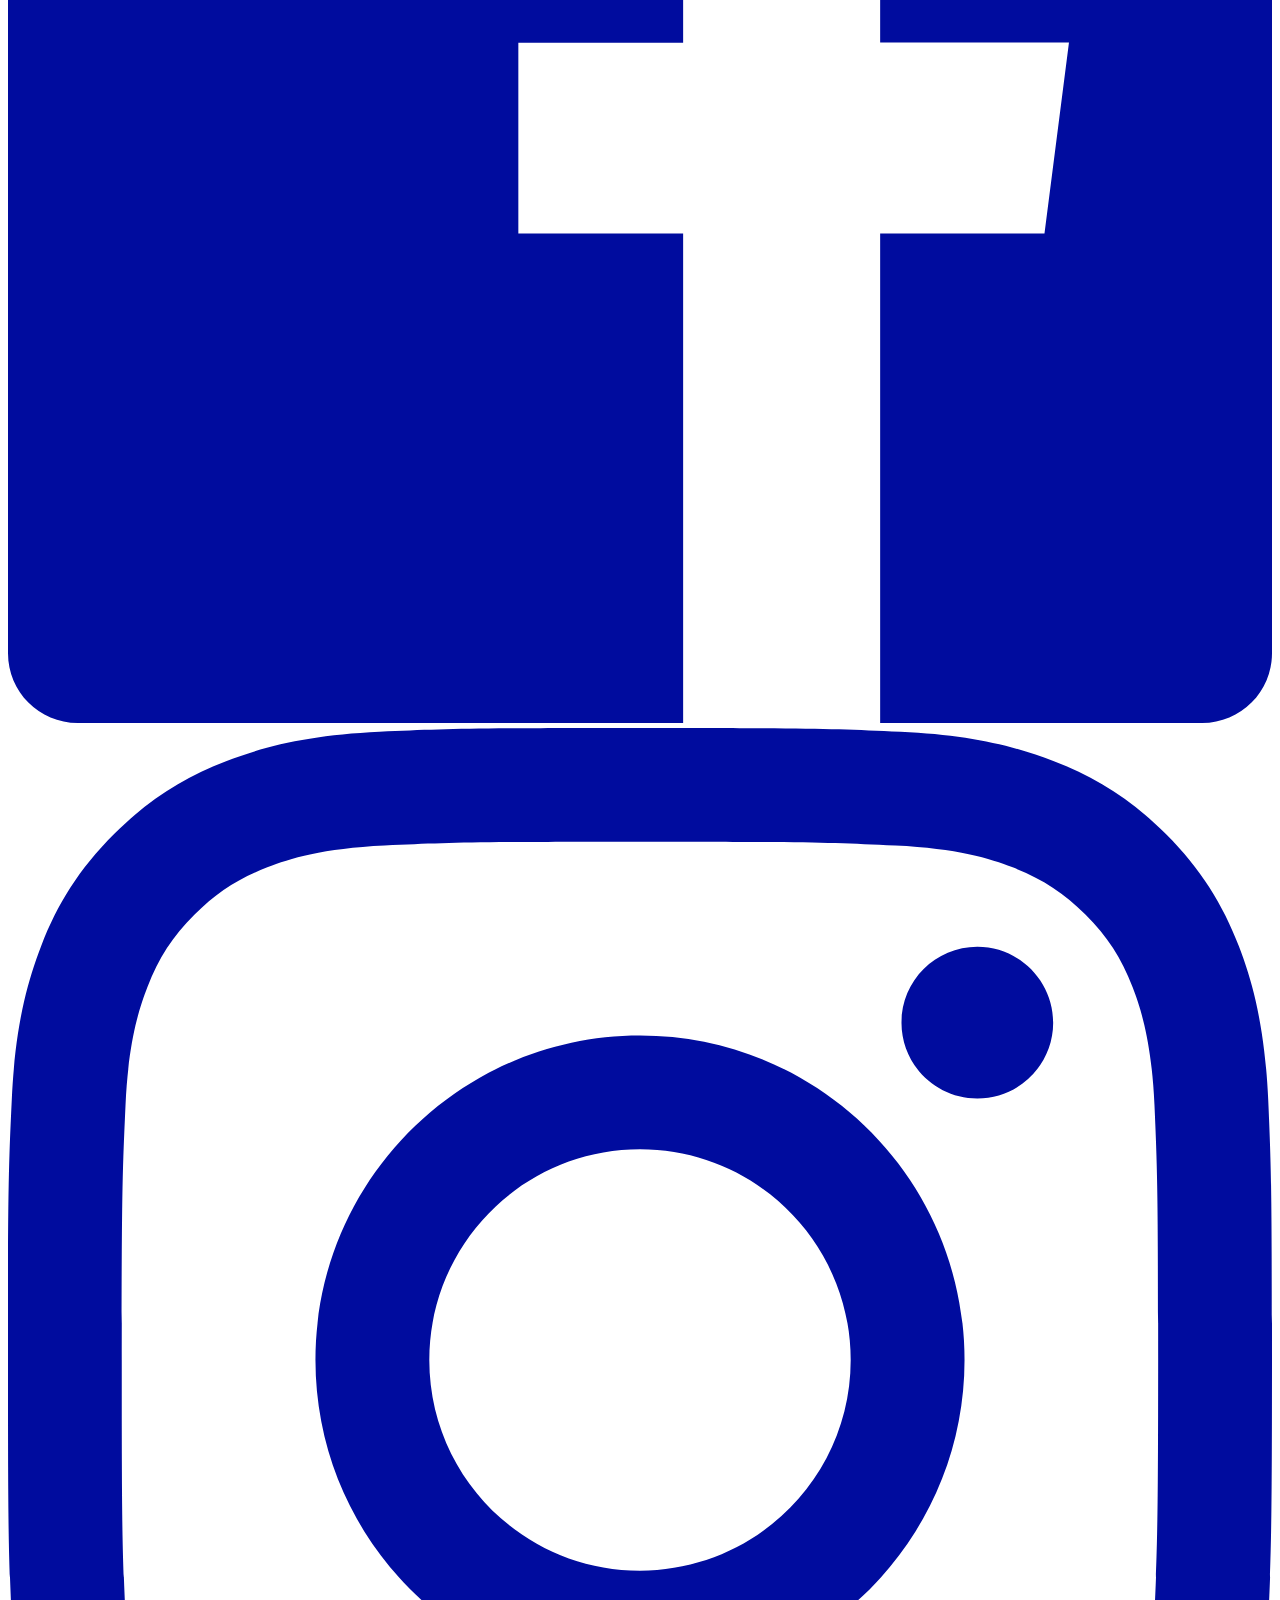
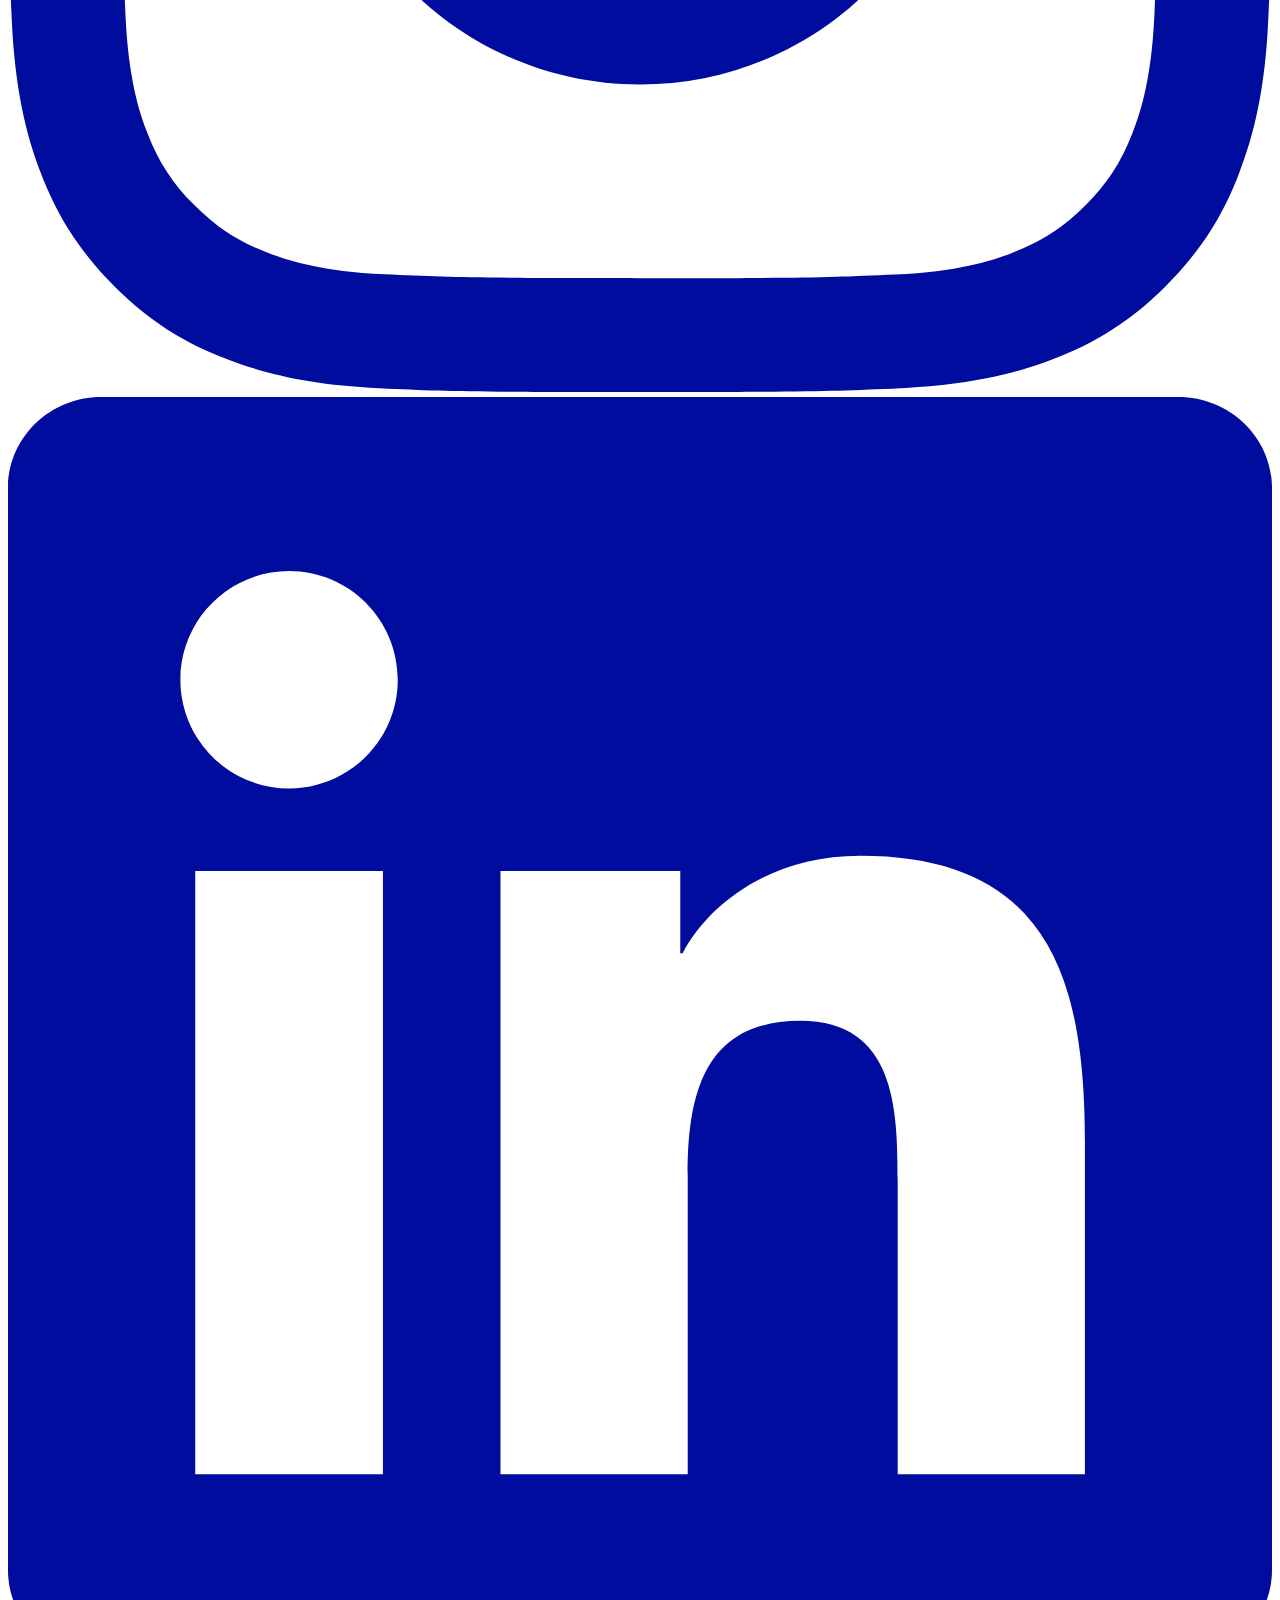
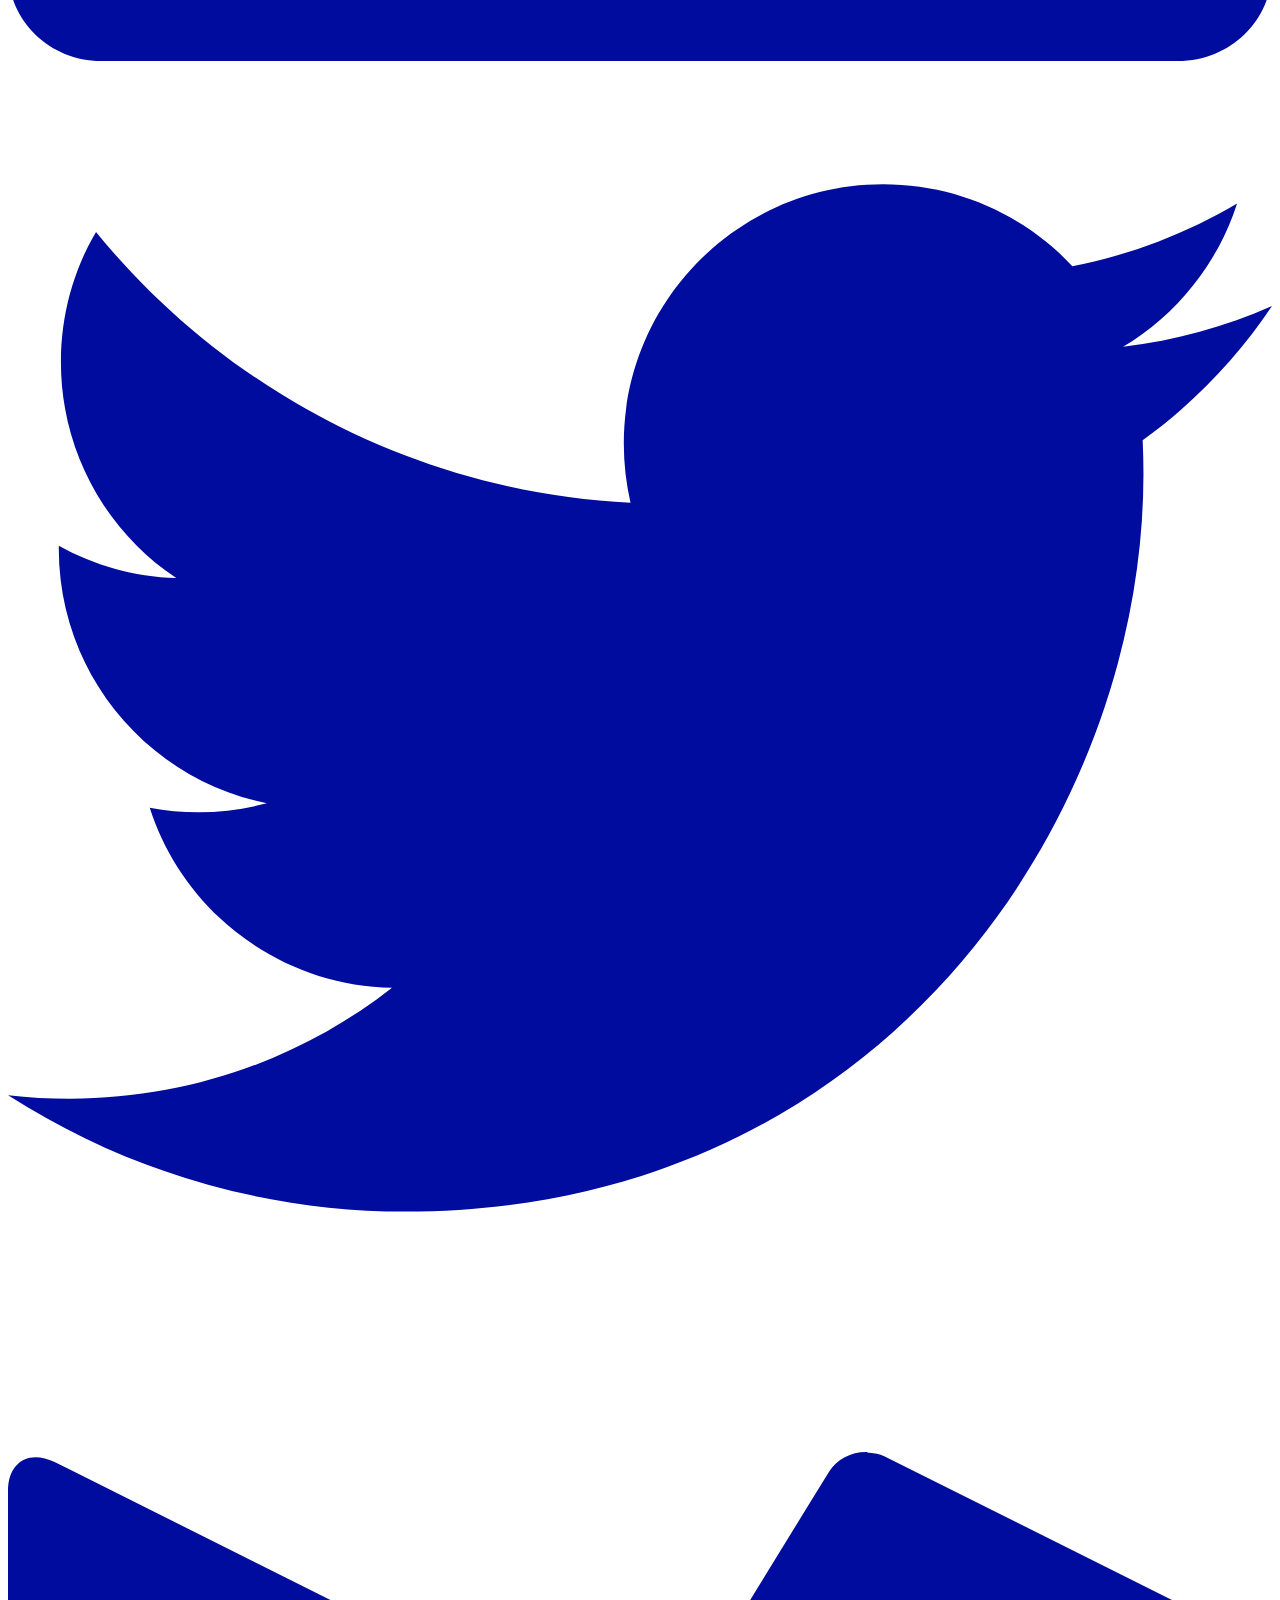
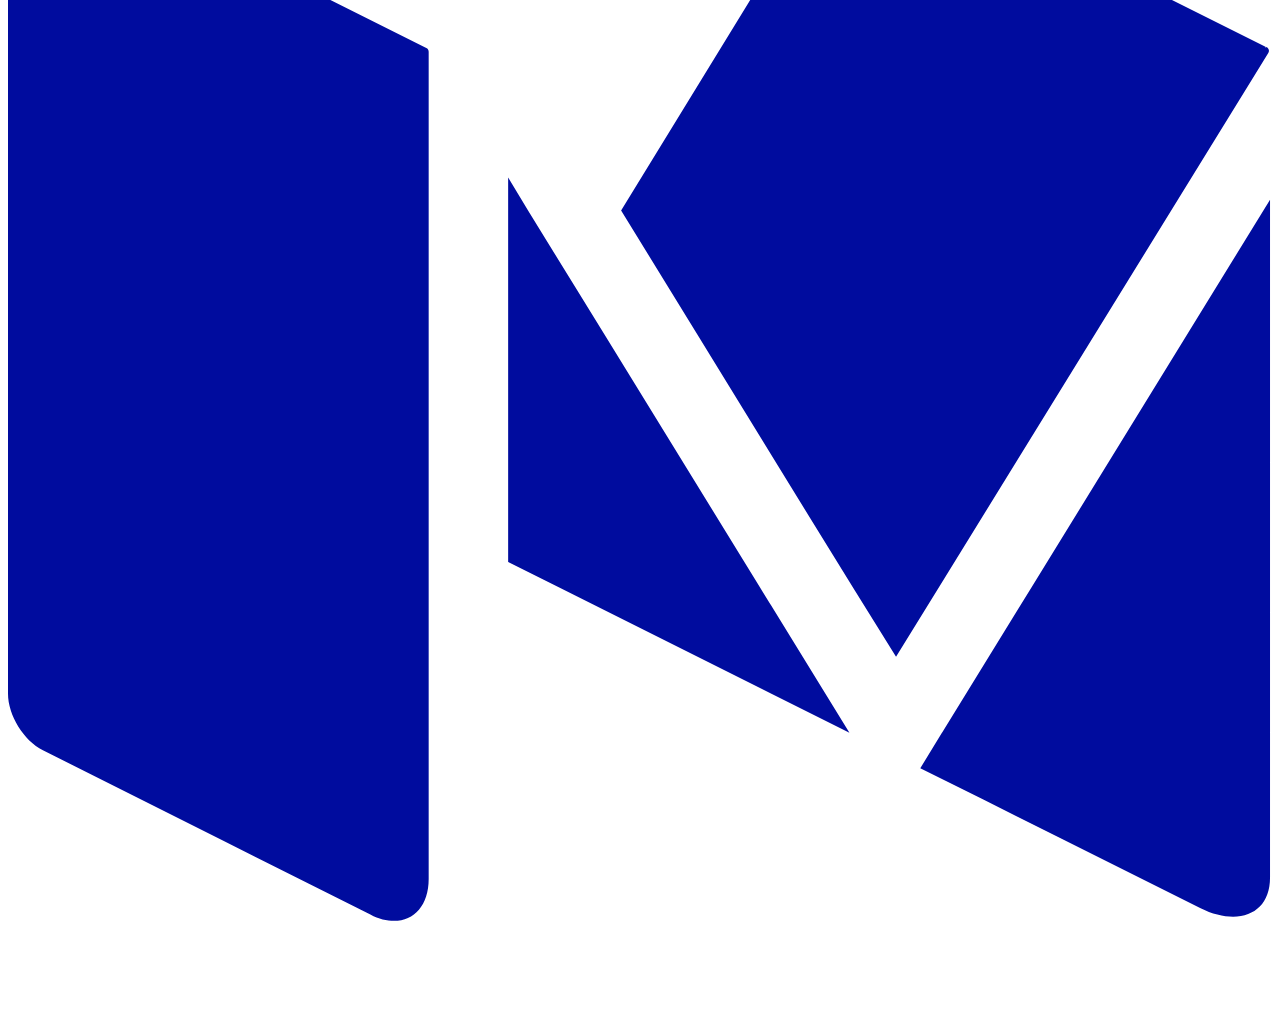
==== commit 59ccb794: "add adobe to community sponsors" ====
--- a/src/index.html
+++ b/src/index.html
@@ -87,7 +87,7 @@
       <div class="tc center bg-green w3 pt1 mt3 mb3"></div>
       <h3 class="p3 libre-baskerville lh-title f3 mt0 mb4 blue tc mt4">Lead Sponsors</h3>
       <div class="flex flex-column flex-row-ns items-center w-50 justify-around flex-wrap-m">
-        <a href="https://rangle.io" target="_blank"><img class="w4 w4 pa2 mb2" src="./assets/rangle-logo.png" alt="rangle.io"></a>
+        <a href="https://rangle.io" target="_blank"><img class="w-logo-ns w4 pa2 mb2" src="./assets/rangle-logo.png" alt="rangle.io"></a>
         <a href="https://rbc.com" target="_blank"><img class="w4 w4 pa2 mb2" src="./assets/rbc-logo.png" alt="rangle.io"></a>
       </div>
       <h3 class="p3 libre-baskerville lh-title f3 mt0 mb4 blue tc mt4">Cohort Sponsors</h3>
@@ -105,11 +105,11 @@
       <div class="flex items-center flex-column flex-row-ns w-100 justify-between flex-wrap-m">
         <a href="https://www.figma.com/" target="_blank"><img class="w3-ns w2 pa2 mb2" src="./assets/figma-logo.svg" alt="figma"></a>
         <a href="https://coinsquare.com/" target="_blank"><img class="w-logo-ns w4 pa2 mb2" src="./assets/coinsquare-logo.png" alt="coinsquare"></a>
+        <a href="https://www.adobe.com/" target="_blank"><img class="w3 pa2 mb2" src="./assets/adobe-logo.png" alt="adobe"></a>
         <a href="https://www.womenandcolor.com/" target="_blank"><img class="w-logo-ns w4 pa2 mb2" src="./assets/women-and-color-logo.svg" alt="women-and-color"></a>
         <a href="http://www.brightandearly.ca/" target="_blank"><img class="w4-ns w3 pa2 mb2" src="./assets/bright-and-early-logo.png" alt="bright-and-early"></a>
         <a href="https://www.rawsignal.ca/" target="_blank"><img class="w4 pa2 mb2" src="./assets/rawsignal-logo.png" alt="rawsignal"></a>
         <a href="https://www.helloprosper.com" target="_blank"><img class="w4 pa2 mb2" src="./assets/prosper-logo.png" alt="prosper"></a>
-
       </div>
     </div>
   </section>
